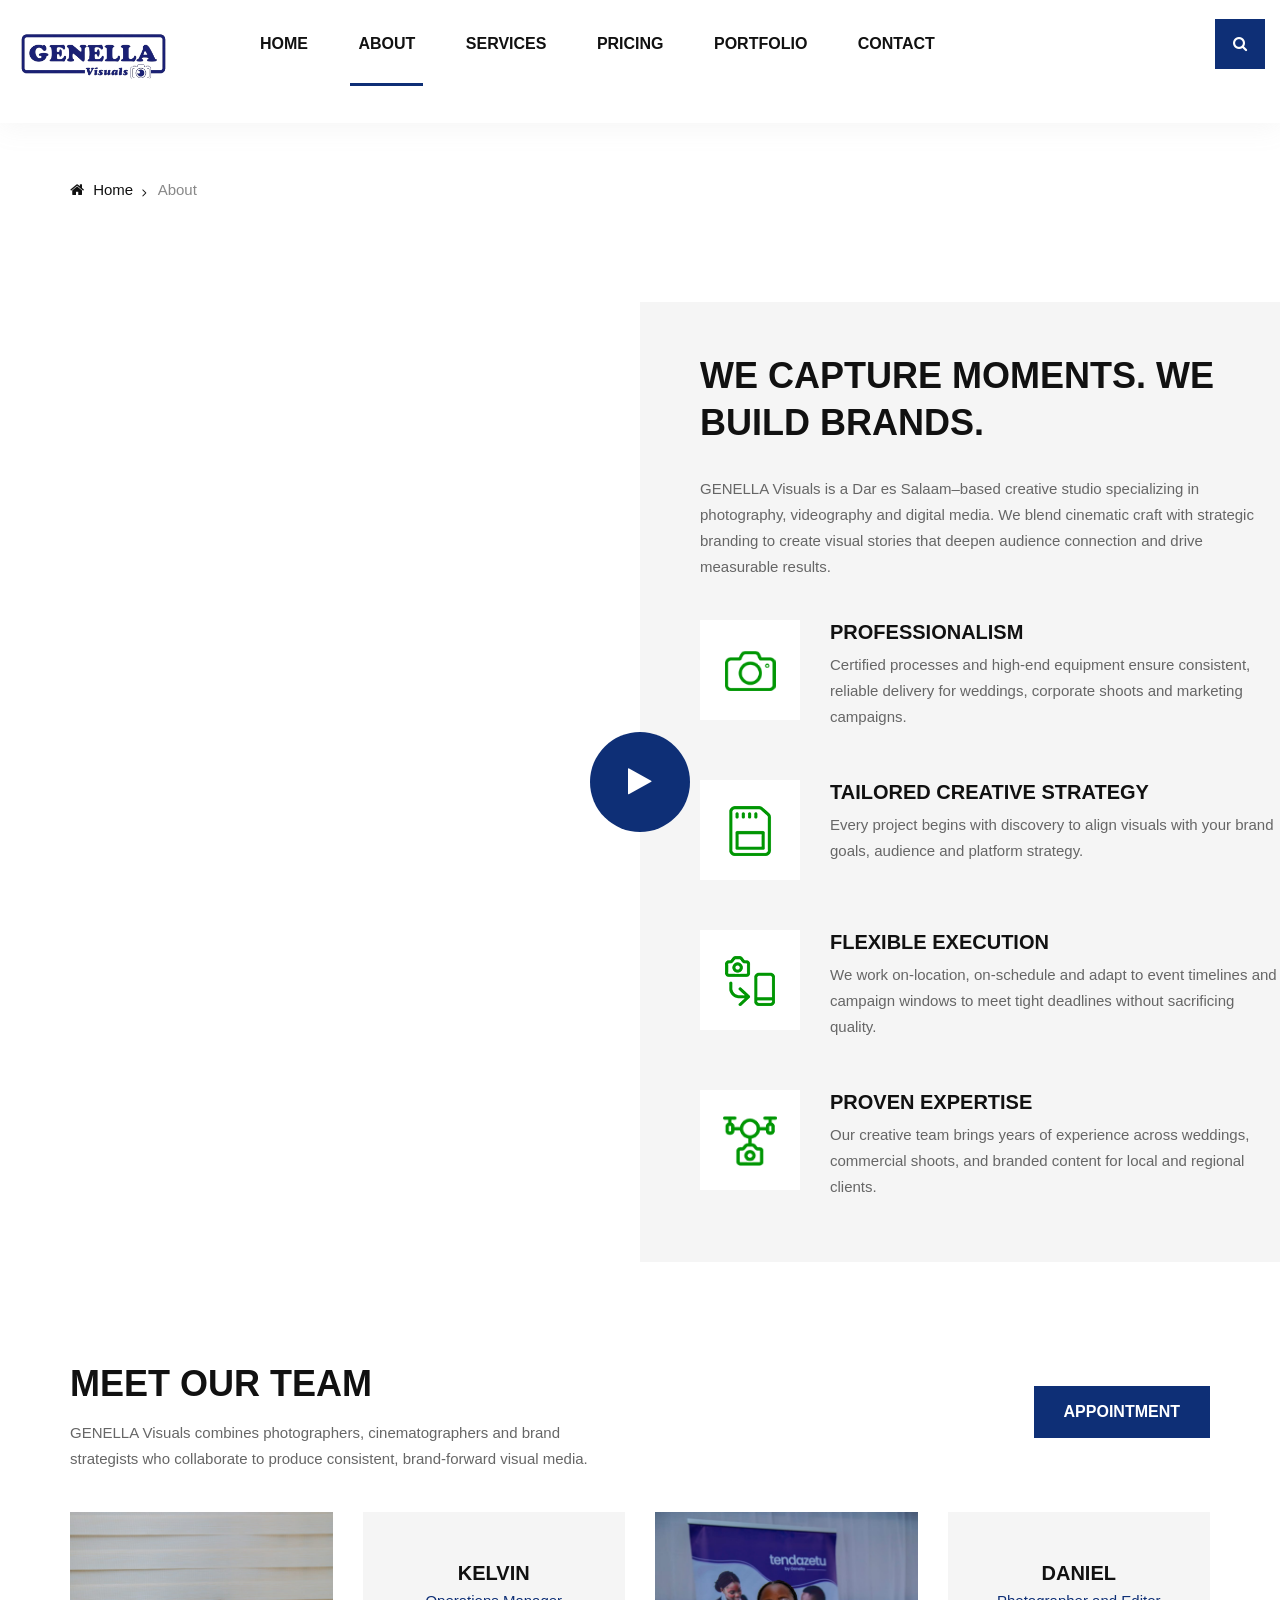
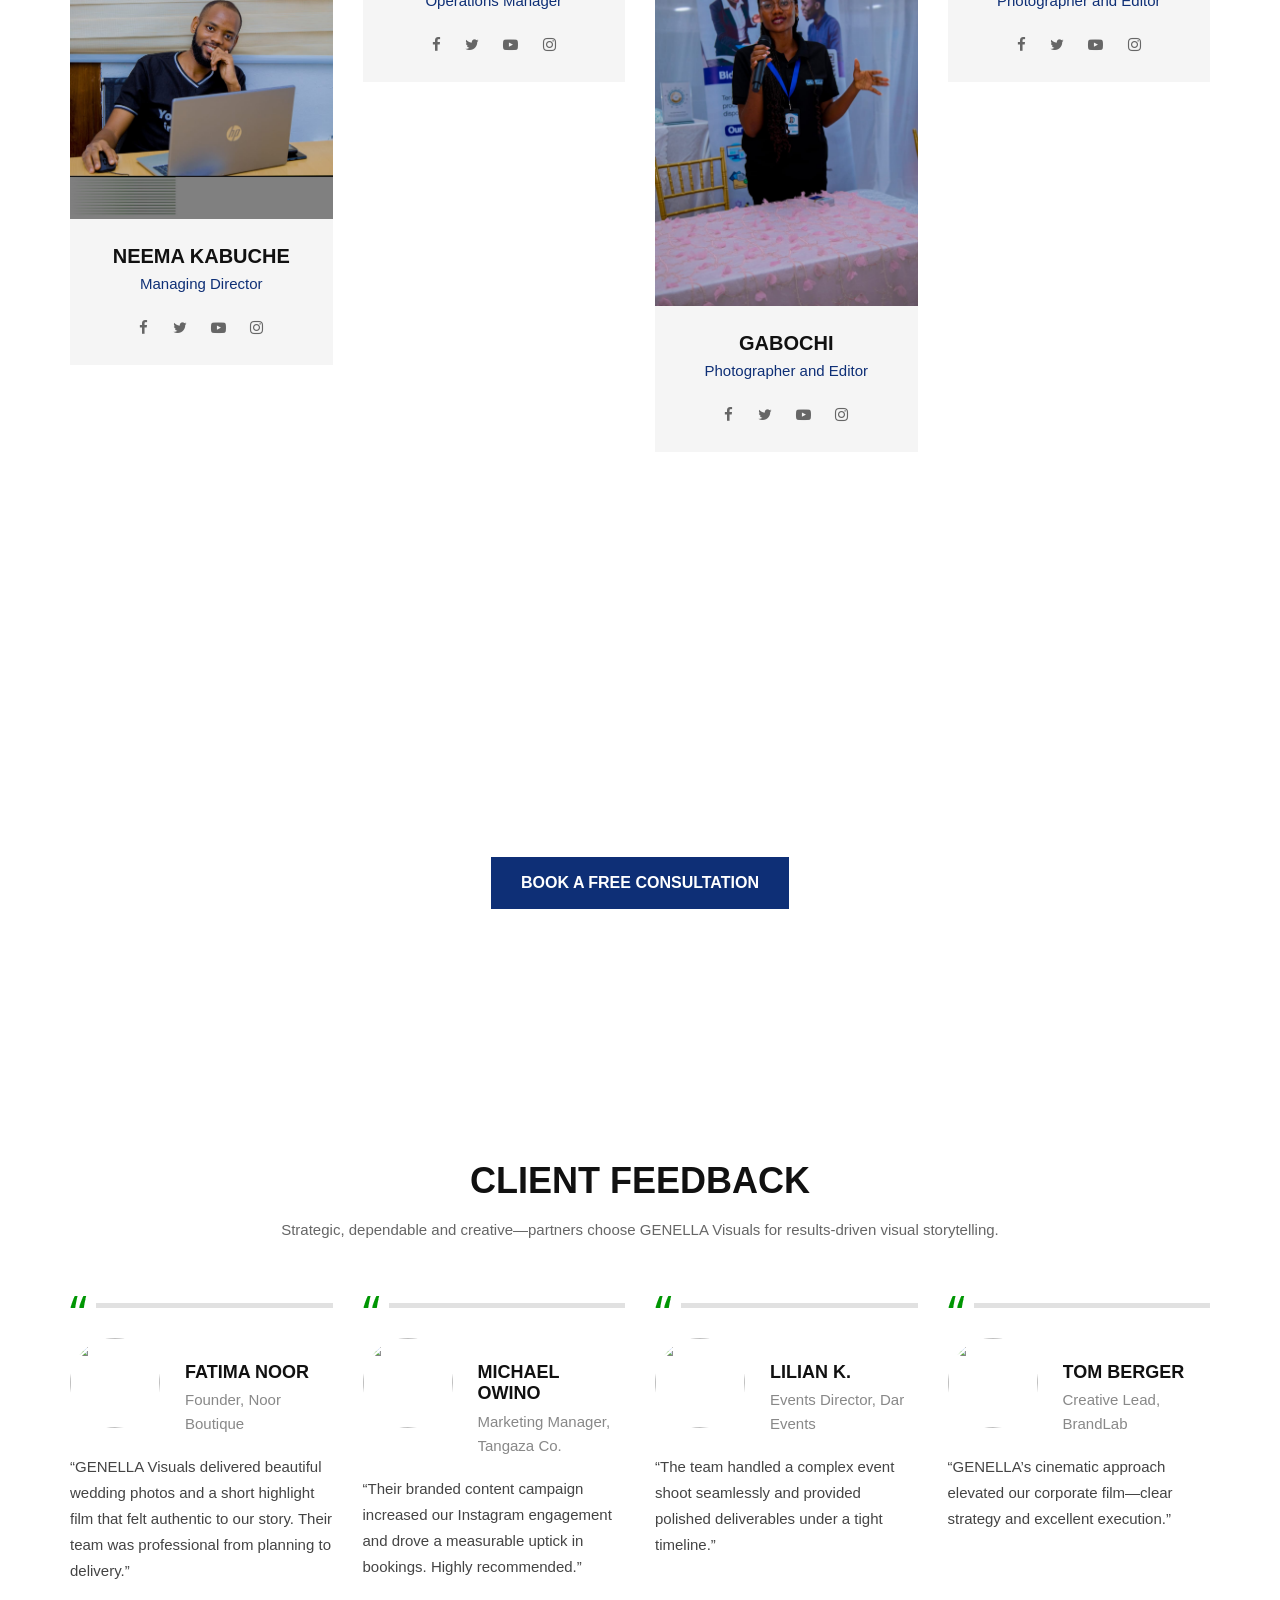
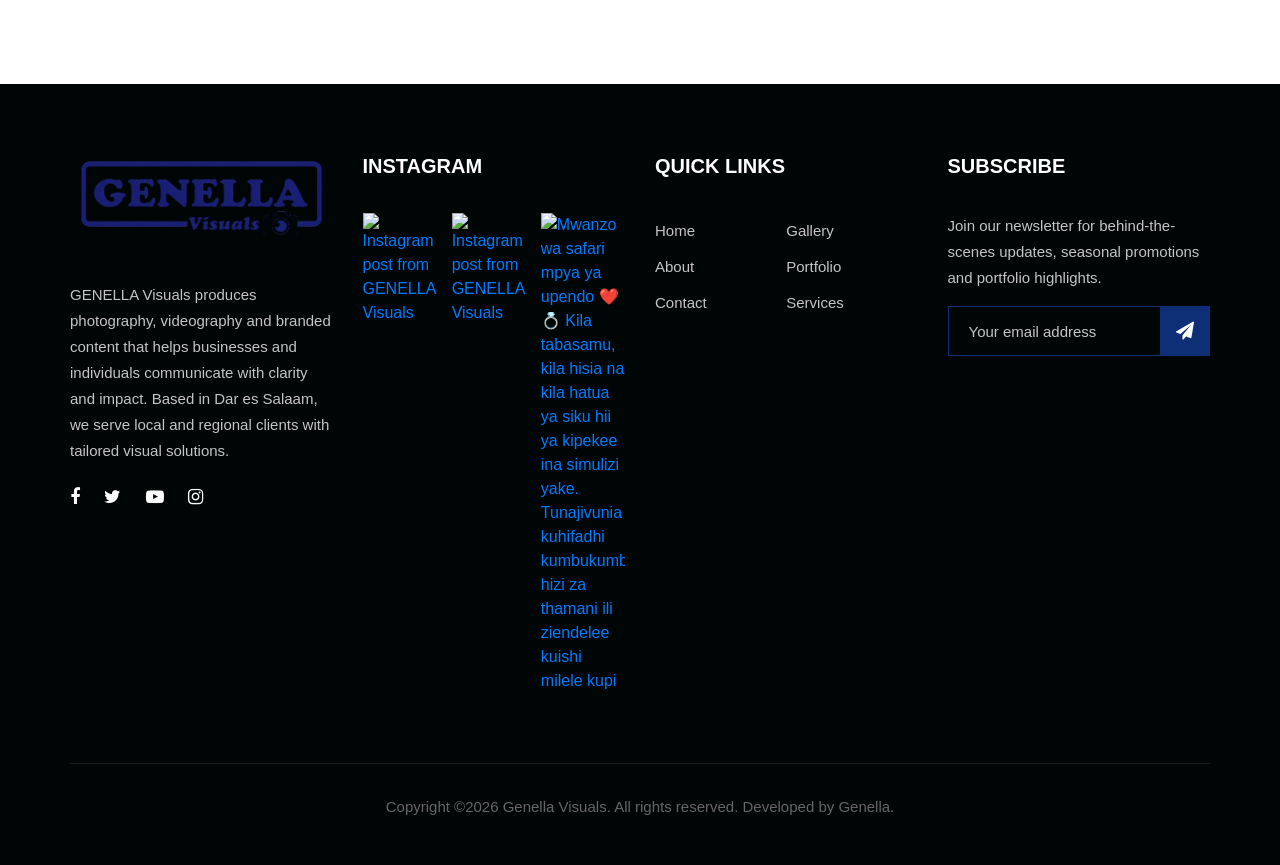
==== about.html @ 077ec77b "Team member update" ====
<!DOCTYPE html>
<html lang="en">

<head>
    <meta charset="UTF-8">
    <meta name="description" content="GENELLA Visuals — photography, videography, branding and digital media based in Dar es Salaam. We create premium visual content and strategic digital campaigns.">
    <meta name="keywords" content="Genella Visuals, photography, videography, branding, Dar es Salaam, Tanzania">
    <meta name="viewport" content="width=device-width, initial-scale=1.0">
    <meta http-equiv="X-UA-Compatible" content="ie=edge">
    <title>About — GENELLA Visuals | Photography & Brand Storytelling</title>
    <meta name="author" content="Genella Visuals">
    <meta name="copyright" content="Genella Visuals">
    <link rel="icon" href="img/f-logo.png" type="image/png">
    <link rel="apple-touch-icon" href="img/f-logo.png">
    <link rel="manifest" href="site.webmanifest">
    <meta property="og:site_name" content="Genella Visuals">
    <meta property="og:type" content="website">
    <meta property="og:locale" content="en_US">
    <meta property="og:url" content="https://www.genella.co.tz/about.html">
    <meta property="og:title" content="About — GENELLA Visuals | Photography &amp; Brand Storytelling">
    <meta property="og:description" content="GENELLA Visuals — photography, videography, branding and digital media based in Dar es Salaam. We create premium visual content and strategic digital campaigns.">
    <meta property="og:image" content="https://www.genella.co.tz/img/logo.png">
    <meta name="twitter:card" content="summary_large_image">
    <meta name="twitter:site" content="@genellavisuals">

    <!-- Google Font -->
    <link href="https://fonts.googleapis.com/css?family=Quantico:400,700&display=swap" rel="stylesheet">
    <link href="https://fonts.googleapis.com/css?family=Open+Sans:400,600,700&display=swap" rel="stylesheet">

    <!-- Css Styles -->
    <link rel="stylesheet" href="css/bootstrap.min.css" type="text/css">
    <link rel="stylesheet" href="css/font-awesome.min.css" type="text/css">
    <link rel="stylesheet" href="css/elegant-icons.css" type="text/css">
    <link rel="stylesheet" href="css/owl.carousel.min.css" type="text/css">
    <link rel="stylesheet" href="css/magnific-popup.css" type="text/css">
    <link rel="stylesheet" href="css/slicknav.min.css" type="text/css">
    <link rel="stylesheet" href="css/style.css" type="text/css">
</head>

<body>
    <!-- Page Preloder -->
    <div id="preloder">
        <div class="loader">
            <img src="img/logo.png" alt="Genella Visuals">
        </div>
    </div>

    <!-- Header Section Begin -->
    <header class="header-section header-normal">
        <div class="container-fluid">
            <div class="row">
                <div class="col-lg-12">
                    <div class="logo">
                        <a href="./index.html">
                            <img src="img/logo.png" alt="">
                        </a>
                    </div>
                    <nav class="nav-menu mobile-menu">
                        <ul>
                            <li><a href="./index.html">Home</a></li>
                            <li class="active"><a href="./about.html">About</a></li>
                            <li><a href="./services.html">Services</a></li>
                            <li><a href="./pricing.html">Pricing</a></li>
                            <li><a href="./portfolio.html">Portfolio</a></li>
                            <li><a href="./contact.html">Contact</a></li>
                        </ul>
                    </nav>
                    <div class="top-search search-switch">
                        <i class="fa fa-search"></i>
                    </div>
                    <div id="mobile-menu-wrap"></div>
                </div>
            </div>
        </div>
    </header>
    <!-- Header End -->

    <!-- Breadcrumb Begin -->
    <div class="breadcrumb-option spad">
        <div class="container">
            <div class="row">
                <div class="col-lg-12">
                    <div class="bo-links">
                        <a href="./index.html"><i class="fa fa-home"></i> Home</a>
                        <span>About</span>
                    </div>
                </div>
            </div>
        </div>
    </div>
    <!-- Breadcrumb End -->

    <!-- About Section Begin -->
    <section class="about-section">
        <div class="container-fluid">
            <div class="row">
                <div class="col-lg-6 p-0">
                    <div class="about-pic set-bg" data-setbg="img/about/about-pic.jpg">
                        <a href="https://www.youtube.com/watch?v=hxADTEJalRw&list=WL&index=49&t=0s" class="play-btn video-popup"><i class="fa fa-play"></i></a>
                    </div>
                </div>
                <div class="col-lg-6 p-0">
                    <div class="about-text">
                        <div class="section-title">
                            <h2>We Capture Moments. We Build Brands.</h2>
                            <p>GENELLA Visuals is a Dar es Salaam–based creative studio specializing in photography,
                                videography and digital media. We blend cinematic craft with strategic branding to
                                create visual stories that deepen audience connection and drive measurable results.</p>
                        </div>
                        <div class="at-list">
                            <div class="al-item">
                                <div class="al-pic">
                                    <img src="img/about/list-1.png" alt="">
                                </div>
                                <div class="al-text">
                                    <h5>Professionalism</h5>
                                    <p>Certified processes and high-end equipment ensure consistent, reliable delivery
                                        for weddings, corporate shoots and marketing campaigns.</p>
                                </div>
                            </div>
                            <div class="al-item">
                                <div class="al-pic">
                                    <img src="img/about/list-2.png" alt="">
                                </div>
                                <div class="al-text">
                                    <h5>Tailored Creative Strategy</h5>
                                    <p>Every project begins with discovery to align visuals with your brand goals,
                                        audience and platform strategy.</p>
                                </div>
                            </div>
                            <div class="al-item">
                                <div class="al-pic">
                                    <img src="img/about/list-3.png" alt="">
                                </div>
                                <div class="al-text">
                                    <h5>Flexible Execution</h5>
                                    <p>We work on-location, on-schedule and adapt to event timelines and campaign windows
                                        to meet tight deadlines without sacrificing quality.</p>
                                </div>
                            </div>
                            <div class="al-item">
                                <div class="al-pic">
                                    <img src="img/about/list-4.png" alt="">
                                </div>
                                <div class="al-text">
                                    <h5>Proven Expertise</h5>
                                    <p>Our creative team brings years of experience across weddings, commercial shoots,
                                        and branded content for local and regional clients.</p>
                                </div>
                            </div>
                        </div>
                    </div>
                </div>
            </div>
        </div>
    </section>
    <!-- About Section End -->

    <!-- Team Section Begin -->
    <section class="team-section spad">
        <div class="container">
            <div class="row">
                <div class="col-lg-6 col-md-6">
                    <div class="section-title">
                        <h2>Meet Our Team</h2>
                        <p>GENELLA Visuals combines photographers, cinematographers and brand strategists who
                            collaborate to produce consistent, brand-forward visual media.</p>
                    </div>
                </div>
                <div class="col-lg-6 col-md-6">
                    <div class="right-btn">
                        <a href="https://wa.me/255652240291" target="_blank" rel="noopener noreferrer" class="primary-btn">Appointment</a>
                    </div>
                </div>
            </div>
            <div class="row">
                <div class="col-lg-3 col-md-6 col-sm-6">
                    <div class="team-item">
                        <img src="img/team/team-1.jpg" alt="">
                        <div class="ti-text">
                            <h5>Neema Kabuche</h5>
                            <span>Managing Director</span>
                            <div class="ti-social">
                                <a href="#"><i class="fa fa-facebook"></i></a>
                                <a href="#"><i class="fa fa-twitter"></i></a>
                                <a href="#"><i class="fa fa-youtube-play"></i></a>
                                <a href="#"><i class="fa fa-instagram"></i></a>
                            </div>
                        </div>
                    </div>
                </div>
                <div class="col-lg-3 col-md-6 col-sm-6">
                    <div class="team-item">
                        <img src="img/team/team-2.jpg" alt="">
                        <div class="ti-text">
                            <h5>Kelvin</h5>
                            <span>Operations Manager</span>
                            <div class="ti-social">
                                <a href="#"><i class="fa fa-facebook"></i></a>
                                <a href="#"><i class="fa fa-twitter"></i></a>
                                <a href="#"><i class="fa fa-youtube-play"></i></a>
                                <a href="#"><i class="fa fa-instagram"></i></a>
                            </div>
                        </div>
                    </div>
                </div>
                <div class="col-lg-3 col-md-6 col-sm-6">
                    <div class="team-item">
                        <img src="img/team/team-3.jpg" alt="">
                        <div class="ti-text">
                            <h5>Gabochi</h5>
                            <span>Photographer and Editor</span>
                            <div class="ti-social">
                                <a href="#"><i class="fa fa-facebook"></i></a>
                                <a href="#"><i class="fa fa-twitter"></i></a>
                                <a href="#"><i class="fa fa-youtube-play"></i></a>
                                <a href="#"><i class="fa fa-instagram"></i></a>
                            </div>
                        </div>
                    </div>
                </div>
                <div class="col-lg-3 col-md-6 col-sm-6">
                    <div class="team-item">
                        <img src="img/team/team-4.jpg" alt="">
                        <div class="ti-text">
                            <h5>Daniel</h5>
                            <span>Photographer and Editor</span>
                            <div class="ti-social">
                                <a href="#"><i class="fa fa-facebook"></i></a>
                                <a href="#"><i class="fa fa-twitter"></i></a>
                                <a href="#"><i class="fa fa-youtube-play"></i></a>
                                <a href="#"><i class="fa fa-instagram"></i></a>
                            </div>
                        </div>
                    </div>
                </div>
            </div>
        </div>
    </section>
    <!-- Team Section End -->

    <!-- Cta Section Begin -->
    <section class="cta-section spad set-bg" data-setbg="img/cta-bg.jpg">
        <div class="container">
            <div class="row">
                <div class="col-lg-12">
                    <div class="cta-text">
                        <h2>Ready to Elevate Your Visuals?</h2>
                        <p>Partner with GENELLA Visuals to transform moments into strategic assets—photography,
                            cinematic films and digital campaigns built to grow recognition and engagement.</p>
                        <a href="https://wa.me/255652240291" target="_blank" rel="noopener noreferrer" class="primary-btn">Book a Free Consultation</a>
                    </div>
                </div>
            </div>
        </div>
    </section>
    <!-- Cta Section End -->

    <!-- Testimoial Section Begin -->
    <section class="testimonial-section spad">
        <div class="container">
            <div class="row">
                <div class="col-lg-12">
                    <div class="section-title">
                        <h2>Client Feedback</h2>
                        <p>Strategic, dependable and creative—partners choose GENELLA Visuals for results-driven
                            visual storytelling.</p>
                    </div>
                </div>
            </div>
            <div class="row">
                <div class="col-lg-3 col-md-6 col-sm-6">
                    <div class="testimonial-item">
                        <div class="ti-author">
                            <div class="ta-pic">
                                <img src="img/testimonial/ta-1.jpg" alt="">
                            </div>
                            <div class="ta-text">
                                <h5>Fatima Noor</h5>
                                <span>Founder, Noor Boutique</span>
                            </div>
                        </div>
                        <p>“GENELLA Visuals delivered beautiful wedding photos and a short highlight film that
                            felt authentic to our story. Their team was professional from planning to delivery.”</p>
                    </div>
                </div>
                <div class="col-lg-3 col-md-6 col-sm-6">
                    <div class="testimonial-item">
                        <div class="ti-author">
                            <div class="ta-pic">
                                <img src="img/testimonial/ta-2.jpg" alt="">
                            </div>
                            <div class="ta-text">
                                <h5>Michael Owino</h5>
                                <span>Marketing Manager, Tangaza Co.</span>
                            </div>
                        </div>
                        <p>“Their branded content campaign increased our Instagram engagement and drove a
                            measurable uptick in bookings. Highly recommended.”</p>
                    </div>
                </div>
                <div class="col-lg-3 col-md-6 col-sm-6">
                    <div class="testimonial-item">
                        <div class="ti-author">
                            <div class="ta-pic">
                                <img src="img/testimonial/ta-3.jpg" alt="">
                            </div>
                            <div class="ta-text">
                                <h5>Lilian K.</h5>
                                <span>Events Director, Dar Events</span>
                            </div>
                        </div>
                        <p>“The team handled a complex event shoot seamlessly and provided polished deliverables
                            under a tight timeline.”</p>
                    </div>
                </div>
                <div class="col-lg-3 col-md-6 col-sm-6">
                    <div class="testimonial-item">
                        <div class="ti-author">
                            <div class="ta-pic">
                                <img src="img/testimonial/ta-4.jpg" alt="">
                            </div>
                            <div class="ta-text">
                                <h5>Tom Berger</h5>
                                <span>Creative Lead, BrandLab</span>
                            </div>
                        </div>
                        <p>“GENELLA’s cinematic approach elevated our corporate film—clear strategy and excellent
                            execution.”</p>
                    </div>
                </div>
            </div>
        </div>
    </section>
    <!-- Testimonial Section End -->

    <!-- Footer Section Begin -->
    <footer class="footer-section">
        <div class="container">
            <div class="row">
                <div class="col-lg-3 col-md-6 col-sm-6">
                    <div class="fs-about">
                        <div class="fa-logo">
                            <a href="#">
                                <img src="img/f-logo.png" alt="">
                            </a>
                        </div>
                        <p>GENELLA Visuals produces photography, videography and branded content that helps
                            businesses and individuals communicate with clarity and impact. Based in Dar es Salaam,
                            we serve local and regional clients with tailored visual solutions.</p>
                        <div class="fa-social">
                            <a href="#"><i class="fa fa-facebook"></i></a>
                            <a href="#"><i class="fa fa-twitter"></i></a>
                            <a href="#"><i class="fa fa-youtube-play"></i></a>
                            <a href="https://www.instagram.com/genellavisuals/" target="_blank" rel="noopener noreferrer" aria-label="Instagram"><i class="fa fa-instagram"></i></a>
                        </div>
                    </div>
                </div>
                <div class="col-lg-3 col-md-6 col-sm-6">
                    <div class="fs-widget">
                        <h5>Instagram</h5>
                        <div class="fw-instagram" data-instagram-feed aria-live="polite">
                            <img src="img/instagram/insta-1.jpg" alt="">
                            <img src="img/instagram/insta-2.jpg" alt="">
                            <img src="img/instagram/insta-3.jpg" alt="">
                        </div>
                    </div>
                </div>
                <div class="col-lg-3 col-md-6 col-sm-6">
                    <div class="fs-widget">
                        <h5>Quick links</h5>
                        <ul>
                            <li><a href="#">Home</a></li>
                            <li><a href="#">About</a></li>
                            <li><a href="#">Contact</a></li>
                        </ul>
                        <ul>
                            <li><a href="#">Gallery</a></li>
                            <li><a href="#">Portfolio</a></li>
                            <li><a href="#">Services</a></li>
                        </ul>
                    </div>
                </div>
                <div class="col-lg-3 col-md-6 col-sm-6">
                    <div class="fs-widget">
                        <h5>Subscribe</h5>
                        <p>Join our newsletter for behind-the-scenes updates, seasonal promotions and portfolio
                            highlights.</p>
                        <div class="fw-subscribe">
                            <form action="#">
                                <input type="text" placeholder="Your email address">
                                <button type="submit"><i class="fa fa-send"></i></button>
                            </form>
                        </div>
                    </div>
                </div>
                <div class="col-lg-12">
                    <div class="copyright-text">
                        <p>Copyright &copy;<script>document.write(new Date().getFullYear());</script> Genella Visuals. All rights reserved. Developed by Genella.</p>
                    </div>
                </div>
            </div>
        </div>
    </footer>
    <!-- Footer Section End -->

    <!-- Search model Begin -->
    <div class="search-model">
        <div class="h-100 d-flex align-items-center justify-content-center">
            <div class="search-close-switch">+</div>
            <form class="search-model-form">
                <input type="text" id="search-input" placeholder="Search projects...">
            </form>
        </div>
    </div>
    <!-- Search model end -->

    <!-- Js Plugins -->
    <script src="js/jquery-3.3.1.min.js"></script>
    <script src="js/bootstrap.min.js"></script>
    <script src="js/jquery.magnific-popup.min.js"></script>
    <script src="js/isotope.pkgd.min.js"></script>
    <script src="js/masonry.pkgd.min.js"></script>
    <script src="js/jquery.slicknav.js"></script>
    <script src="js/owl.carousel.min.js"></script>
    <script src="js/instagram-config.js"></script>
    <script src="js/instagram-feed.js"></script>
    <script src="js/main.js"></script>
</body>

</html>
---- css/elegant-icons.css ----
@font-face {
	font-family: 'ElegantIcons';
	src:url('../fonts/ElegantIcons.eot');
	src:url('../fonts/ElegantIcons.eot?#iefix') format('embedded-opentype'),
		url('../fonts/ElegantIcons.woff') format('woff'),
		url('../fonts/ElegantIcons.ttf') format('truetype'),
		url('../fonts/ElegantIcons.svg#ElegantIcons') format('svg');
	font-weight: normal;
	font-style: normal;
}

/* Use the following CSS code if you want to use data attributes for inserting your icons */
[data-icon]:before {
	font-family: 'ElegantIcons';
	content: attr(data-icon);
	speak: none;
	font-weight: normal;
	font-variant: normal;
	text-transform: none;
	line-height: 1;
	-webkit-font-smoothing: antialiased;
	-moz-osx-font-smoothing: grayscale;
}

/* Use the following CSS code if you want to have a class per icon */
/*
Instead of a list of all class selectors,
you can use the generic selector below, but it's slower:
[class*="your-class-prefix"] {
*/
.arrow_up, .arrow_down, .arrow_left, .arrow_right, .arrow_left-up, .arrow_right-up, .arrow_right-down, .arrow_left-down, .arrow-up-down, .arrow_up-down_alt, .arrow_left-right_alt, .arrow_left-right, .arrow_expand_alt2, .arrow_expand_alt, .arrow_condense, .arrow_expand, .arrow_move, .arrow_carrot-up, .arrow_carrot-down, .arrow_carrot-left, .arrow_carrot-right, .arrow_carrot-2up, .arrow_carrot-2down, .arrow_carrot-2left, .arrow_carrot-2right, .arrow_carrot-up_alt2, .arrow_carrot-down_alt2, .arrow_carrot-left_alt2, .arrow_carrot-right_alt2, .arrow_carrot-2up_alt2, .arrow_carrot-2down_alt2, .arrow_carrot-2left_alt2, .arrow_carrot-2right_alt2, .arrow_triangle-up, .arrow_triangle-down, .arrow_triangle-left, .arrow_triangle-right, .arrow_triangle-up_alt2, .arrow_triangle-down_alt2, .arrow_triangle-left_alt2, .arrow_triangle-right_alt2, .arrow_back, .icon_minus-06, .icon_plus, .icon_close, .icon_check, .icon_minus_alt2, .icon_plus_alt2, .icon_close_alt2, .icon_check_alt2, .icon_zoom-out_alt, .icon_zoom-in_alt, .icon_search, .icon_box-empty, .icon_box-selected, .icon_minus-box, .icon_plus-box, .icon_box-checked, .icon_circle-empty, .icon_circle-slelected, .icon_stop_alt2, .icon_stop, .icon_pause_alt2, .icon_pause, .icon_menu, .icon_menu-square_alt2, .icon_menu-circle_alt2, .icon_ul, .icon_ol, .icon_adjust-horiz, .icon_adjust-vert, .icon_document_alt, .icon_documents_alt, .icon_pencil, .icon_pencil-edit_alt, .icon_pencil-edit, .icon_folder-alt, .icon_folder-open_alt, .icon_folder-add_alt, .icon_info_alt, .icon_error-oct_alt, .icon_error-circle_alt, .icon_error-triangle_alt, .icon_question_alt2, .icon_question, .icon_comment_alt, .icon_chat_alt, .icon_vol-mute_alt, .icon_volume-low_alt, .icon_volume-high_alt, .icon_quotations, .icon_quotations_alt2, .icon_clock_alt, .icon_lock_alt, .icon_lock-open_alt, .icon_key_alt, .icon_cloud_alt, .icon_cloud-upload_alt, .icon_cloud-download_alt, .icon_image, .icon_images, .icon_lightbulb_alt, .icon_gift_alt, .icon_house_alt, .icon_genius, .icon_mobile, .icon_tablet, .icon_laptop, .icon_desktop, .icon_camera_alt, .icon_mail_alt, .icon_cone_alt, .icon_ribbon_alt, .icon_bag_alt, .icon_creditcard, .icon_cart_alt, .icon_paperclip, .icon_tag_alt, .icon_tags_alt, .icon_trash_alt, .icon_cursor_alt, .icon_mic_alt, .icon_compass_alt, .icon_pin_alt, .icon_pushpin_alt, .icon_map_alt, .icon_drawer_alt, .icon_toolbox_alt, .icon_book_alt, .icon_calendar, .icon_film, .icon_table, .icon_contacts_alt, .icon_headphones, .icon_lifesaver, .icon_piechart, .icon_refresh, .icon_link_alt, .icon_link, .icon_loading, .icon_blocked, .icon_archive_alt, .icon_heart_alt, .icon_star_alt, .icon_star-half_alt, .icon_star, .icon_star-half, .icon_tools, .icon_tool, .icon_cog, .icon_cogs, .arrow_up_alt, .arrow_down_alt, .arrow_left_alt, .arrow_right_alt, .arrow_left-up_alt, .arrow_right-up_alt, .arrow_right-down_alt, .arrow_left-down_alt, .arrow_condense_alt, .arrow_expand_alt3, .arrow_carrot_up_alt, .arrow_carrot-down_alt, .arrow_carrot-left_alt, .arrow_carrot-right_alt, .arrow_carrot-2up_alt, .arrow_carrot-2dwnn_alt, .arrow_carrot-2left_alt, .arrow_carrot-2right_alt, .arrow_triangle-up_alt, .arrow_triangle-down_alt, .arrow_triangle-left_alt, .arrow_triangle-right_alt, .icon_minus_alt, .icon_plus_alt, .icon_close_alt, .icon_check_alt, .icon_zoom-out, .icon_zoom-in, .icon_stop_alt, .icon_menu-square_alt, .icon_menu-circle_alt, .icon_document, .icon_documents, .icon_pencil_alt, .icon_folder, .icon_folder-open, .icon_folder-add, .icon_folder_upload, .icon_folder_download, .icon_info, .icon_error-circle, .icon_error-oct, .icon_error-triangle, .icon_question_alt, .icon_comment, .icon_chat, .icon_vol-mute, .icon_volume-low, .icon_volume-high, .icon_quotations_alt, .icon_clock, .icon_lock, .icon_lock-open, .icon_key, .icon_cloud, .icon_cloud-upload, .icon_cloud-download, .icon_lightbulb, .icon_gift, .icon_house, .icon_camera, .icon_mail, .icon_cone, .icon_ribbon, .icon_bag, .icon_cart, .icon_tag, .icon_tags, .icon_trash, .icon_cursor, .icon_mic, .icon_compass, .icon_pin, .icon_pushpin, .icon_map, .icon_drawer, .icon_toolbox, .icon_book, .icon_contacts, .icon_archive, .icon_heart, .icon_profile, .icon_group, .icon_grid-2x2, .icon_grid-3x3, .icon_music, .icon_pause_alt, .icon_phone, .icon_upload, .icon_download, .social_facebook, .social_twitter, .social_pinterest, .social_googleplus, .social_tumblr, .social_tumbleupon, .social_wordpress, .social_instagram, .social_dribbble, .social_vimeo, .social_linkedin, .social_rss, .social_deviantart, .social_share, .social_myspace, .social_skype, .social_youtube, .social_picassa, .social_googledrive, .social_flickr, .social_blogger, .social_spotify, .social_delicious, .social_facebook_circle, .social_twitter_circle, .social_pinterest_circle, .social_googleplus_circle, .social_tumblr_circle, .social_stumbleupon_circle, .social_wordpress_circle, .social_instagram_circle, .social_dribbble_circle, .social_vimeo_circle, .social_linkedin_circle, .social_rss_circle, .social_deviantart_circle, .social_share_circle, .social_myspace_circle, .social_skype_circle, .social_youtube_circle, .social_picassa_circle, .social_googledrive_alt2, .social_flickr_circle, .social_blogger_circle, .social_spotify_circle, .social_delicious_circle, .social_facebook_square, .social_twitter_square, .social_pinterest_square, .social_googleplus_square, .social_tumblr_square, .social_stumbleupon_square, .social_wordpress_square, .social_instagram_square, .social_dribbble_square, .social_vimeo_square, .social_linkedin_square, .social_rss_square, .social_deviantart_square, .social_share_square, .social_myspace_square, .social_skype_square, .social_youtube_square, .social_picassa_square, .social_googledrive_square, .social_flickr_square, .social_blogger_square, .social_spotify_square, .social_delicious_square, .icon_printer, .icon_calulator, .icon_building, .icon_floppy, .icon_drive, .icon_search-2, .icon_id, .icon_id-2, .icon_puzzle, .icon_like, .icon_dislike, .icon_mug, .icon_currency, .icon_wallet, .icon_pens, .icon_easel, .icon_flowchart, .icon_datareport, .icon_briefcase, .icon_shield, .icon_percent, .icon_globe, .icon_globe-2, .icon_target, .icon_hourglass, .icon_balance, .icon_rook, .icon_printer-alt, .icon_calculator_alt, .icon_building_alt, .icon_floppy_alt, .icon_drive_alt, .icon_search_alt, .icon_id_alt, .icon_id-2_alt, .icon_puzzle_alt, .icon_like_alt, .icon_dislike_alt, .icon_mug_alt, .icon_currency_alt, .icon_wallet_alt, .icon_pens_alt, .icon_easel_alt, .icon_flowchart_alt, .icon_datareport_alt, .icon_briefcase_alt, .icon_shield_alt, .icon_percent_alt, .icon_globe_alt, .icon_clipboard {
	font-family: 'ElegantIcons';
	speak: none;
	font-style: normal;
	font-weight: normal;
	font-variant: normal;
	text-transform: none;
	line-height: 1;
	-webkit-font-smoothing: antialiased;
}
.arrow_up:before {
	content: "\21";
}
.arrow_down:before {
	content: "\22";
}
.arrow_left:before {
	content: "\23";
}
.arrow_right:before {
	content: "\24";
}
.arrow_left-up:before {
	content: "\25";
}
.arrow_right-up:before {
	content: "\26";
}
.arrow_right-down:before {
	content: "\27";
}
.arrow_left-down:before {
	content: "\28";
}
.arrow-up-down:before {
	content: "\29";
}
.arrow_up-down_alt:before {
	content: "\2a";
}
.arrow_left-right_alt:before {
	content: "\2b";
}
.arrow_left-right:before {
	content: "\2c";
}
.arrow_expand_alt2:before {
	content: "\2d";
}
.arrow_expand_alt:before {
	content: "\2e";
}
.arrow_condense:before {
	content: "\2f";
}
.arrow_expand:before {
	content: "\30";
}
.arrow_move:before {
	content: "\31";
}
.arrow_carrot-up:before {
	content: "\32";
}
.arrow_carrot-down:before {
	content: "\33";
}
.arrow_carrot-left:before {
	content: "\34";
}
.arrow_carrot-right:before {
	content: "\35";
}
.arrow_carrot-2up:before {
	content: "\36";
}
.arrow_carrot-2down:before {
	content: "\37";
}
.arrow_carrot-2left:before {
	content: "\38";
}
.arrow_carrot-2right:before {
	content: "\39";
}
.arrow_carrot-up_alt2:before {
	content: "\3a";
}
.arrow_carrot-down_alt2:before {
	content: "\3b";
}
.arrow_carrot-left_alt2:before {
	content: "\3c";
}
.arrow_carrot-right_alt2:before {
	content: "\3d";
}
.arrow_carrot-2up_alt2:before {
	content: "\3e";
}
.arrow_carrot-2down_alt2:before {
	content: "\3f";
}
.arrow_carrot-2left_alt2:before {
	content: "\40";
}
.arrow_carrot-2right_alt2:before {
	content: "\41";
}
.arrow_triangle-up:before {
	content: "\42";
}
.arrow_triangle-down:before {
	content: "\43";
}
.arrow_triangle-left:before {
	content: "\44";
}
.arrow_triangle-right:before {
	content: "\45";
}
.arrow_triangle-up_alt2:before {
	content: "\46";
}
.arrow_triangle-down_alt2:before {
	content: "\47";
}
.arrow_triangle-left_alt2:before {
	content: "\48";
}
.arrow_triangle-right_alt2:before {
	content: "\49";
}
.arrow_back:before {
	content: "\4a";
}
.icon_minus-06:before {
	content: "\4b";
}
.icon_plus:before {
	content: "\4c";
}
.icon_close:before {
	content: "\4d";
}
.icon_check:before {
	content: "\4e";
}
.icon_minus_alt2:before {
	content: "\4f";
}
.icon_plus_alt2:before {
	content: "\50";
}
.icon_close_alt2:before {
	content: "\51";
}
.icon_check_alt2:before {
	content: "\52";
}
.icon_zoom-out_alt:before {
	content: "\53";
}
.icon_zoom-in_alt:before {
	content: "\54";
}
.icon_search:before {
	content: "\55";
}
.icon_box-empty:before {
	content: "\56";
}
.icon_box-selected:before {
	content: "\57";
}
.icon_minus-box:before {
	content: "\58";
}
.icon_plus-box:before {
	content: "\59";
}
.icon_box-checked:before {
	content: "\5a";
}
.icon_circle-empty:before {
	content: "\5b";
}
.icon_circle-slelected:before {
	content: "\5c";
}
.icon_stop_alt2:before {
	content: "\5d";
}
.icon_stop:before {
	content: "\5e";
}
.icon_pause_alt2:before {
	content: "\5f";
}
.icon_pause:before {
	content: "\60";
}
.icon_menu:before {
	content: "\61";
}
.icon_menu-square_alt2:before {
	content: "\62";
}
.icon_menu-circle_alt2:before {
	content: "\63";
}
.icon_ul:before {
	content: "\64";
}
.icon_ol:before {
	content: "\65";
}
.icon_adjust-horiz:before {
	content: "\66";
}
.icon_adjust-vert:before {
	content: "\67";
}
.icon_document_alt:before {
	content: "\68";
}
.icon_documents_alt:before {
	content: "\69";
}
.icon_pencil:before {
	content: "\6a";
}
.icon_pencil-edit_alt:before {
	content: "\6b";
}
.icon_pencil-edit:before {
	content: "\6c";
}
.icon_folder-alt:before {
	content: "\6d";
}
.icon_folder-open_alt:before {
	content: "\6e";
}
.icon_folder-add_alt:before {
	content: "\6f";
}
.icon_info_alt:before {
	content: "\70";
}
.icon_error-oct_alt:before {
	content: "\71";
}
.icon_error-circle_alt:before {
	content: "\72";
}
.icon_error-triangle_alt:before {
	content: "\73";
}
.icon_question_alt2:before {
	content: "\74";
}
.icon_question:before {
	content: "\75";
}
.icon_comment_alt:before {
	content: "\76";
}
.icon_chat_alt:before {
	content: "\77";
}
.icon_vol-mute_alt:before {
	content: "\78";
}
.icon_volume-low_alt:before {
	content: "\79";
}
.icon_volume-high_alt:before {
	content: "\7a";
}
.icon_quotations:before {
	content: "\7b";
}
.icon_quotations_alt2:before {
	content: "\7c";
}
.icon_clock_alt:before {
	content: "\7d";
}
.icon_lock_alt:before {
	content: "\7e";
}
.icon_lock-open_alt:before {
	content: "\e000";
}
.icon_key_alt:before {
	content: "\e001";
}
.icon_cloud_alt:before {
	content: "\e002";
}
.icon_cloud-upload_alt:before {
	content: "\e003";
}
.icon_cloud-download_alt:before {
	content: "\e004";
}
.icon_image:before {
	content: "\e005";
}
.icon_images:before {
	content: "\e006";
}
.icon_lightbulb_alt:before {
	content: "\e007";
}
.icon_gift_alt:before {
	content: "\e008";
}
.icon_house_alt:before {
	content: "\e009";
}
.icon_genius:before {
	content: "\e00a";
}
.icon_mobile:before {
	content: "\e00b";
}
.icon_tablet:before {
	content: "\e00c";
}
.icon_laptop:before {
	content: "\e00d";
}
.icon_desktop:before {
	content: "\e00e";
}
.icon_camera_alt:before {
	content: "\e00f";
}
.icon_mail_alt:before {
	content: "\e010";
}
.icon_cone_alt:before {
	content: "\e011";
}
.icon_ribbon_alt:before {
	content: "\e012";
}
.icon_bag_alt:before {
	content: "\e013";
}
.icon_creditcard:before {
	content: "\e014";
}
.icon_cart_alt:before {
	content: "\e015";
}
.icon_paperclip:before {
	content: "\e016";
}
.icon_tag_alt:before {
	content: "\e017";
}
.icon_tags_alt:before {
	content: "\e018";
}
.icon_trash_alt:before {
	content: "\e019";
}
.icon_cursor_alt:before {
	content: "\e01a";
}
.icon_mic_alt:before {
	content: "\e01b";
}
.icon_compass_alt:before {
	content: "\e01c";
}
.icon_pin_alt:before {
	content: "\e01d";
}
.icon_pushpin_alt:before {
	content: "\e01e";
}
.icon_map_alt:before {
	content: "\e01f";
}
.icon_drawer_alt:before {
	content: "\e020";
}
.icon_toolbox_alt:before {
	content: "\e021";
}
.icon_book_alt:before {
	content: "\e022";
}
.icon_calendar:before {
	content: "\e023";
}
.icon_film:before {
	content: "\e024";
}
.icon_table:before {
	content: "\e025";
}
.icon_contacts_alt:before {
	content: "\e026";
}
.icon_headphones:before {
	content: "\e027";
}
.icon_lifesaver:before {
	content: "\e028";
}
.icon_piechart:before {
	content: "\e029";
}
.icon_refresh:before {
	content: "\e02a";
}
.icon_link_alt:before {
	content: "\e02b";
}
.icon_link:before {
	content: "\e02c";
}
.icon_loading:before {
	content: "\e02d";
}
.icon_blocked:before {
	content: "\e02e";
}
.icon_archive_alt:before {
	content: "\e02f";
}
.icon_heart_alt:before {
	content: "\e030";
}
.icon_star_alt:before {
	content: "\e031";
}
.icon_star-half_alt:before {
	content: "\e032";
}
.icon_star:before {
	content: "\e033";
}
.icon_star-half:before {
	content: "\e034";
}
.icon_tools:before {
	content: "\e035";
}
.icon_tool:before {
	content: "\e036";
}
.icon_cog:before {
	content: "\e037";
}
.icon_cogs:before {
	content: "\e038";
}
.arrow_up_alt:before {
	content: "\e039";
}
.arrow_down_alt:before {
	content: "\e03a";
}
.arrow_left_alt:before {
	content: "\e03b";
}
.arrow_right_alt:before {
	content: "\e03c";
}
.arrow_left-up_alt:before {
	content: "\e03d";
}
.arrow_right-up_alt:before {
	content: "\e03e";
}
.arrow_right-down_alt:before {
	content: "\e03f";
}
.arrow_left-down_alt:before {
	content: "\e040";
}
.arrow_condense_alt:before {
	content: "\e041";
}
.arrow_expand_alt3:before {
	content: "\e042";
}
.arrow_carrot_up_alt:before {
	content: "\e043";
}
.arrow_carrot-down_alt:before {
	content: "\e044";
}
.arrow_carrot-left_alt:before {
	content: "\e045";
}
.arrow_carrot-right_alt:before {
	content: "\e046";
}
.arrow_carrot-2up_alt:before {
	content: "\e047";
}
.arrow_carrot-2dwnn_alt:before {
	content: "\e048";
}
.arrow_carrot-2left_alt:before {
	content: "\e049";
}
.arrow_carrot-2right_alt:before {
	content: "\e04a";
}
.arrow_triangle-up_alt:before {
	content: "\e04b";
}
.arrow_triangle-down_alt:before {
	content: "\e04c";
}
.arrow_triangle-left_alt:before {
	content: "\e04d";
}
.arrow_triangle-right_alt:before {
	content: "\e04e";
}
.icon_minus_alt:before {
	content: "\e04f";
}
.icon_plus_alt:before {
	content: "\e050";
}
.icon_close_alt:before {
	content: "\e051";
}
.icon_check_alt:before {
	content: "\e052";
}
.icon_zoom-out:before {
	content: "\e053";
}
.icon_zoom-in:before {
	content: "\e054";
}
.icon_stop_alt:before {
	content: "\e055";
}
.icon_menu-square_alt:before {
	content: "\e056";
}
.icon_menu-circle_alt:before {
	content: "\e057";
}
.icon_document:before {
	content: "\e058";
}
.icon_documents:before {
	content: "\e059";
}
.icon_pencil_alt:before {
	content: "\e05a";
}
.icon_folder:before {
	content: "\e05b";
}
.icon_folder-open:before {
	content: "\e05c";
}
.icon_folder-add:before {
	content: "\e05d";
}
.icon_folder_upload:before {
	content: "\e05e";
}
.icon_folder_download:before {
	content: "\e05f";
}
.icon_info:before {
	content: "\e060";
}
.icon_error-circle:before {
	content: "\e061";
}
.icon_error-oct:before {
	content: "\e062";
}
.icon_error-triangle:before {
	content: "\e063";
}
.icon_question_alt:before {
	content: "\e064";
}
.icon_comment:before {
	content: "\e065";
}
.icon_chat:before {
	content: "\e066";
}
.icon_vol-mute:before {
	content: "\e067";
}
.icon_volume-low:before {
	content: "\e068";
}
.icon_volume-high:before {
	content: "\e069";
}
.icon_quotations_alt:before {
	content: "\e06a";
}
.icon_clock:before {
	content: "\e06b";
}
.icon_lock:before {
	content: "\e06c";
}
.icon_lock-open:before {
	content: "\e06d";
}
.icon_key:before {
	content: "\e06e";
}
.icon_cloud:before {
	content: "\e06f";
}
.icon_cloud-upload:before {
	content: "\e070";
}
.icon_cloud-download:before {
	content: "\e071";
}
.icon_lightbulb:before {
	content: "\e072";
}
.icon_gift:before {
	content: "\e073";
}
.icon_house:before {
	content: "\e074";
}
.icon_camera:before {
	content: "\e075";
}
.icon_mail:before {
	content: "\e076";
}
.icon_cone:before {
	content: "\e077";
}
.icon_ribbon:before {
	content: "\e078";
}
.icon_bag:before {
	content: "\e079";
}
.icon_cart:before {
	content: "\e07a";
}
.icon_tag:before {
	content: "\e07b";
}
.icon_tags:before {
	content: "\e07c";
}
.icon_trash:before {
	content: "\e07d";
}
.icon_cursor:before {
	content: "\e07e";
}
.icon_mic:before {
	content: "\e07f";
}
.icon_compass:before {
	content: "\e080";
}
.icon_pin:before {
	content: "\e081";
}
.icon_pushpin:before {
	content: "\e082";
}
.icon_map:before {
	content: "\e083";
}
.icon_drawer:before {
	content: "\e084";
}
.icon_toolbox:before {
	content: "\e085";
}
.icon_book:before {
	content: "\e086";
}
.icon_contacts:before {
	content: "\e087";
}
.icon_archive:before {
	content: "\e088";
}
.icon_heart:before {
	content: "\e089";
}
.icon_profile:before {
	content: "\e08a";
}
.icon_group:before {
	content: "\e08b";
}
.icon_grid-2x2:before {
	content: "\e08c";
}
.icon_grid-3x3:before {
	content: "\e08d";
}
.icon_music:before {
	content: "\e08e";
}
.icon_pause_alt:before {
	content: "\e08f";
}
.icon_phone:before {
	content: "\e090";
}
.icon_upload:before {
	content: "\e091";
}
.icon_download:before {
	content: "\e092";
}
.social_facebook:before {
	content: "\e093";
}
.social_twitter:before {
	content: "\e094";
}
.social_pinterest:before {
	content: "\e095";
}
.social_googleplus:before {
	content: "\e096";
}
.social_tumblr:before {
	content: "\e097";
}
.social_tumbleupon:before {
	content: "\e098";
}
.social_wordpress:before {
	content: "\e099";
}
.social_instagram:before {
	content: "\e09a";
}
.social_dribbble:before {
	content: "\e09b";
}
.social_vimeo:before {
	content: "\e09c";
}
.social_linkedin:before {
	content: "\e09d";
}
.social_rss:before {
	content: "\e09e";
}
.social_deviantart:before {
	content: "\e09f";
}
.social_share:before {
	content: "\e0a0";
}
.social_myspace:before {
	content: "\e0a1";
}
.social_skype:before {
	content: "\e0a2";
}
.social_youtube:before {
	content: "\e0a3";
}
.social_picassa:before {
	content: "\e0a4";
}
.social_googledrive:before {
	content: "\e0a5";
}
.social_flickr:before {
	content: "\e0a6";
}
.social_blogger:before {
	content: "\e0a7";
}
.social_spotify:before {
	content: "\e0a8";
}
.social_delicious:before {
	content: "\e0a9";
}
.social_facebook_circle:before {
	content: "\e0aa";
}
.social_twitter_circle:before {
	content: "\e0ab";
}
.social_pinterest_circle:before {
	content: "\e0ac";
}
.social_googleplus_circle:before {
	content: "\e0ad";
}
.social_tumblr_circle:before {
	content: "\e0ae";
}
.social_stumbleupon_circle:before {
	content: "\e0af";
}
.social_wordpress_circle:before {
	content: "\e0b0";
}
.social_instagram_circle:before {
	content: "\e0b1";
}
.social_dribbble_circle:before {
	content: "\e0b2";
}
.social_vimeo_circle:before {
	content: "\e0b3";
}
.social_linkedin_circle:before {
	content: "\e0b4";
}
.social_rss_circle:before {
	content: "\e0b5";
}
.social_deviantart_circle:before {
	content: "\e0b6";
}
.social_share_circle:before {
	content: "\e0b7";
}
.social_myspace_circle:before {
	content: "\e0b8";
}
.social_skype_circle:before {
	content: "\e0b9";
}
.social_youtube_circle:before {
	content: "\e0ba";
}
.social_picassa_circle:before {
	content: "\e0bb";
}
.social_googledrive_alt2:before {
	content: "\e0bc";
}
.social_flickr_circle:before {
	content: "\e0bd";
}
.social_blogger_circle:before {
	content: "\e0be";
}
.social_spotify_circle:before {
	content: "\e0bf";
}
.social_delicious_circle:before {
	content: "\e0c0";
}
.social_facebook_square:before {
	content: "\e0c1";
}
.social_twitter_square:before {
	content: "\e0c2";
}
.social_pinterest_square:before {
	content: "\e0c3";
}
.social_googleplus_square:before {
	content: "\e0c4";
}
.social_tumblr_square:before {
	content: "\e0c5";
}
.social_stumbleupon_square:before {
	content: "\e0c6";
}
.social_wordpress_square:before {
	content: "\e0c7";
}
.social_instagram_square:before {
	content: "\e0c8";
}
.social_dribbble_square:before {
	content: "\e0c9";
}
.social_vimeo_square:before {
	content: "\e0ca";
}
.social_linkedin_square:before {
	content: "\e0cb";
}
.social_rss_square:before {
	content: "\e0cc";
}
.social_deviantart_square:before {
	content: "\e0cd";
}
.social_share_square:before {
	content: "\e0ce";
}
.social_myspace_square:before {
	content: "\e0cf";
}
.social_skype_square:before {
	content: "\e0d0";
}
.social_youtube_square:before {
	content: "\e0d1";
}
.social_picassa_square:before {
	content: "\e0d2";
}
.social_googledrive_square:before {
	content: "\e0d3";
}
.social_flickr_square:before {
	content: "\e0d4";
}
.social_blogger_square:before {
	content: "\e0d5";
}
.social_spotify_square:before {
	content: "\e0d6";
}
.social_delicious_square:before {
	content: "\e0d7";
}
.icon_printer:before {
	content: "\e103";
}
.icon_calulator:before {
	content: "\e0ee";
}
.icon_building:before {
	content: "\e0ef";
}
.icon_floppy:before {
	content: "\e0e8";
}
.icon_drive:before {
	content: "\e0ea";
}
.icon_search-2:before {
	content: "\e101";
}
.icon_id:before {
	content: "\e107";
}
.icon_id-2:before {
	content: "\e108";
}
.icon_puzzle:before {
	content: "\e102";
}
.icon_like:before {
	content: "\e106";
}
.icon_dislike:before {
	content: "\e0eb";
}
.icon_mug:before {
	content: "\e105";
}
.icon_currency:before {
	content: "\e0ed";
}
.icon_wallet:before {
	content: "\e100";
}
.icon_pens:before {
	content: "\e104";
}
.icon_easel:before {
	content: "\e0e9";
}
.icon_flowchart:before {
	content: "\e109";
}
.icon_datareport:before {
	content: "\e0ec";
}
.icon_briefcase:before {
	content: "\e0fe";
}
.icon_shield:before {
	content: "\e0f6";
}
.icon_percent:before {
	content: "\e0fb";
}
.icon_globe:before {
	content: "\e0e2";
}
.icon_globe-2:before {
	content: "\e0e3";
}
.icon_target:before {
	content: "\e0f5";
}
.icon_hourglass:before {
	content: "\e0e1";
}
.icon_balance:before {
	content: "\e0ff";
}
.icon_rook:before {
	content: "\e0f8";
}
.icon_printer-alt:before {
	content: "\e0fa";
}
.icon_calculator_alt:before {
	content: "\e0e7";
}
.icon_building_alt:before {
	content: "\e0fd";
}
.icon_floppy_alt:before {
	content: "\e0e4";
}
.icon_drive_alt:before {
	content: "\e0e5";
}
.icon_search_alt:before {
	content: "\e0f7";
}
.icon_id_alt:before {
	content: "\e0e0";
}
.icon_id-2_alt:before {
	content: "\e0fc";
}
.icon_puzzle_alt:before {
	content: "\e0f9";
}
.icon_like_alt:before {
	content: "\e0dd";
}
.icon_dislike_alt:before {
	content: "\e0f1";
}
.icon_mug_alt:before {
	content: "\e0dc";
}
.icon_currency_alt:before {
	content: "\e0f3";
}
.icon_wallet_alt:before {
	content: "\e0d8";
}
.icon_pens_alt:before {
	content: "\e0db";
}
.icon_easel_alt:before {
	content: "\e0f0";
}
.icon_flowchart_alt:before {
	content: "\e0df";
}
.icon_datareport_alt:before {
	content: "\e0f2";
}
.icon_briefcase_alt:before {
	content: "\e0f4";
}
.icon_shield_alt:before {
	content: "\e0d9";
}
.icon_percent_alt:before {
	content: "\e0da";
}
.icon_globe_alt:before {
	content: "\e0de";
}
.icon_clipboard:before {
	content: "\e0e6";
}


	.glyph {
		float: left;
		text-align: center;
		padding: .75em;
		margin: .4em 1.5em .75em 0;
		width: 6em;
text-shadow: none;
	}
        .glyph_big {
        font-size: 128px;
        color: #59c5dc;
        float: left;
        margin-right: 20px;
        }

        .glyph div { padding-bottom: 10px;}

	.glyph input {
		font-family: consolas, monospace;
		font-size: 12px;
		width: 100%;
		text-align: center;
		border: 0;
		box-shadow: 0 0 0 1px #ccc;
		padding: .2em;
                -moz-border-radius: 5px;
                -webkit-border-radius: 5px;
	}
	.centered {
		margin-left: auto;
		margin-right: auto;
	}
	.glyph .fs1 {
		font-size: 2em;
	}
---- css/style.css ----
/******************************************************************
  Theme Name: Genella Visuals
  Description:  Photography and videography website for Genella Visuals
  Author: Genella
  Author URI: https://www.genella.co.tz
  Version: 1.0
  Developed by: Genella
******************************************************************/

/*------------------------------------------------------------------
[Table of contents]

1.  Site base CSS
	1.1	Variables
	1.2	Mixins
	1.3	Flexbox
	1.4	Reset
2.  Helper Css
3.  Header Section
4.  Hero Section
5.  Service Section
6.  Categories Section
7.  Portfolio Section
8.  Trainer Section
9.  Contact
10.  Footer Style

-------------------------------------------------------------------*/

.ba-compare-wrapper {
	margin: 30px 0 60px;
}
.ba-compare {
	position: relative;
	overflow: hidden;
	border-radius: 12px;
	box-shadow: 0 12px 30px rgba(16, 24, 40, 0.12);
	background: #f6f6f6;
	width: 100%;
	max-width: 100%;
	aspect-ratio: 16/9;
	touch-action: none;
}
.ba-compare .ba-img {
	display: block;
	user-select: none;
	-webkit-user-drag: none;
	margin: 0;
	padding: 0;
	background: #f6f6f6;
}
.ba-compare .ba-img--base {
	position: absolute;
	inset: 0;
	width: 100%;
	height: 100%;
	object-fit: cover;
	object-position: center;
	z-index: 1;
}
.ba-compare .ba-overlay {
	position: absolute;
	left: 0;
	top: 0;
	height: 100%;
	overflow: hidden;
	z-index: 2;
	width: 50%;
	will-change: width;
	pointer-events: none;
}
.ba-compare .ba-overlay .ba-img--overlay {
	position: absolute;
	left: 0;
	top: 0;
	max-width: none;
	height: 100%;
	object-fit: cover;
	object-position: center;
}
.ba-divider {
	position: absolute;
	left: 50%;
	top: 0;
	bottom: 0;
	width: 3px;
	background: linear-gradient(to right, rgba(255,255,255,0.8) 0%, rgba(255,255,255,0.9) 50%, rgba(255,255,255,0.8) 100%);
	pointer-events: none;
	z-index: 4;
	transform: translateX(-50%);
	box-shadow: 0 0 8px rgba(0,0,0,0.1);
	will-change: left;
}
.ba-handle {
	position: absolute;
	left: 50%;
	top: 50%;
	width: 50px;
	height: 50px;
	transform: translate(-50%, -50%);
	border-radius: 50%;
	background: #ffffff;
	border: 2px solid rgba(255,255,255,0.9);
	box-shadow: 0 8px 24px rgba(16,24,40,0.16), inset 0 0 0 2px rgba(0,0,0,0.05);
	cursor: ew-resize;
	z-index: 6;
	display: flex;
	align-items: center;
	justify-content: center;
	transition: box-shadow 0.2s ease-out, transform 0.2s ease-out;
	will-change: left;
}
.ba-handle__label {
	display: block;
	font-size: 12px;
	font-weight: 800;
	color: #0E2F76;
	letter-spacing: 0.5px;
	user-select: none;
	pointer-events: none;
}
.ba-handle:hover {
	box-shadow: 0 10px 32px rgba(16,24,40,0.2), inset 0 0 0 2px rgba(0,0,0,0.05);
	transform: translate(-50%, -50%) scale(1.08);
}
.ba-handle:active {
	transform: translate(-50%, -50%) scale(0.96);
	box-shadow: 0 4px 12px rgba(16,24,40,0.12), inset 0 0 0 2px rgba(0,0,0,0.08);
}
.ba-handle:focus {
	outline: none;
	box-shadow: 0 0 0 4px rgba(14,47,118,0.2), 0 8px 24px rgba(16,24,40,0.16);
}
.ba-badge {
	position: absolute;
	top: 20px;
	padding: 8px 14px;
	border-radius: 20px;
	font-weight: 700;
	font-size: 12px;
	color: #fff;
	background: rgba(0,0,0,0.5);
	backdrop-filter: blur(4px);
	z-index: 8;
	letter-spacing: 0.3px;
}
.ba-badge--before { left: 20px; }
.ba-badge--after { right: 20px; }
/*----------------------------------------*/

/* Site base CSS
/*----------------------------------------*/

html,
body {
	height: 100%;
	font-family: "Inter", sans-serif;
	-webkit-font-smoothing: antialiased;
	font-smoothing: antialiased;
}

h1,
h2,
h3,
h4,
h5,
h6 {
	margin: 0;
	color: #111111;
	font-weight: 600;
	font-family: "Poppins", sans-serif;
}

h1 {
	font-size: 70px;
}

h2 {
	font-size: 36px;
}

h3 {
	font-size: 30px;
}

h4 {
	font-size: 24px;
}

h5 {
	font-size: 18px;
}

h6 {
	font-size: 16px;
}

p {
	font-size: 15px;
	font-family: "Inter", sans-serif;
	color: #666666;
	font-weight: 400;
	line-height: 26px;
	margin: 0 0 15px 0;
}

img {
	max-width: 100%;
}

input:focus,
select:focus,
button:focus,
textarea:focus {
	outline: none;
}

a:hover,
a:focus {
	text-decoration: none;
	outline: none;
	color: #fff;
}

ul,
ol {
	padding: 0;
	margin: 0;
}

/*---------------------
  Helper CSS
-----------------------*/

.section-title {
	margin-bottom: 40px;
}

.section-title h2 {
	color: #111111;
	font-weight: 700;
	text-transform: uppercase;
	margin-bottom: 15px;
}

.section-title p {
	color: #666666;
}

.set-bg {
	background-repeat: no-repeat;
	background-size: cover;
	background-position: top center;
}

.spad {
	padding-top: 100px;
	padding-bottom: 100px;
}

.spad-2 {
	padding-top: 50px;
	padding-bottom: 70px;
}

.text-white h1,
.text-white h2,
.text-white h3,
.text-white h4,
.text-white h5,
.text-white h6,
.text-white p,
.text-white span,
.text-white li,
.text-white a {
	color: #fff;
}

/* buttons */

.primary-btn {
	display: inline-block;
	font-size: 16px;
	padding: 14px 30px;
	color: #ffffff;
	background: #0E2F76;
	text-transform: uppercase;
	font-weight: 700;
	font-family: "Poppins", sans-serif;
}

.site-btn {
	font-size: 15px;
	color: #ffffff;
	font-weight: 700;
	text-transform: uppercase;
	letter-spacing: 2px;
	font-family: "Poppins", sans-serif;
	display: inline-block;
	padding: 14px 30px 12px;
	background: #0E2F76;
	border: none;
}

/* Preloder */

#preloder {
	position: fixed;
	width: 100%;
	height: 100%;
	top: 0;
	left: 0;
	z-index: 999999;
	background: #ffffff;
	display: flex;
	align-items: center;
	justify-content: center;
	transition: opacity 0.5s ease-out, visibility 0.5s ease-out;
}

#preloder.fade-out {
	opacity: 0;
	visibility: hidden;
}

.loader {
	width: 200px;
	height: auto;
	max-width: 80vw;
	max-height: 80vh;
	position: relative;
	animation: logoFadeInOut 2s ease-in-out infinite;
	-webkit-animation: logoFadeInOut 2s ease-in-out infinite;
}

.loader img {
	width: 100%;
	height: auto;
	display: block;
	object-fit: contain;
}

/* Logo Animation - Smooth Fade and Pulse Effect */
@keyframes logoFadeInOut {
	0% {
		opacity: 0.4;
		transform: scale(0.95);
	}
	50% {
		opacity: 1;
		transform: scale(1);
	}
	100% {
		opacity: 0.4;
		transform: scale(0.95);
	}
}

@-webkit-keyframes logoFadeInOut {
	0% {
		opacity: 0.4;
		-webkit-transform: scale(0.95);
		transform: scale(0.95);
	}
	50% {
		opacity: 1;
		-webkit-transform: scale(1);
		transform: scale(1);
	}
	100% {
		opacity: 0.4;
		-webkit-transform: scale(0.95);
		transform: scale(0.95);
	}
}

/* Responsive adjustments for different screen sizes */
@media only screen and (max-width: 767px) {
	.loader {
		width: 150px;
	}
}

@media only screen and (max-width: 479px) {
	.loader {
		width: 120px;
	}
}

@media only screen and (min-width: 1200px) {
	.loader {
		width: 250px;
	}
}

@-webkit-keyframes loader {
	0% {
		-webkit-transform: rotate(0deg);
		border: 4px solid #f44336;
		border-left-color: transparent;
	}
	50% {
		-webkit-transform: rotate(180deg);
		border: 4px solid #673ab7;
		border-left-color: transparent;
	}
	100% {
		-webkit-transform: rotate(360deg);
		border: 4px solid #f44336;
		border-left-color: transparent;
	}
}

.spacial-controls {
	position: fixed;
	width: 111px;
	height: 91px;
	top: 0;
	right: 0;
	z-index: 999;
}

.spacial-controls .search-switch {
	display: block;
	height: 100%;
	padding-top: 30px;
	background: #323232;
	text-align: center;
	cursor: pointer;
}

.search-model {
	display: none;
	position: fixed;
	width: 100%;
	height: 100%;
	left: 0;
	top: 0;
	background: #000;
	z-index: 99999;
}

.search-model-form {
	padding: 0 15px;
}

.search-model-form input {
	width: 500px;
	font-size: 40px;
	border: none;
	border-bottom: 2px solid #333;
	background: none;
	color: #999;
}

.search-close-switch {
	position: absolute;
	width: 50px;
	height: 50px;
	background: #333;
	color: #fff;
	text-align: center;
	border-radius: 50%;
	font-size: 28px;
	line-height: 28px;
	top: 30px;
	cursor: pointer;
	-webkit-transform: rotate(45deg);
	-ms-transform: rotate(45deg);
	transform: rotate(45deg);
	display: -webkit-box;
	display: -ms-flexbox;
	display: flex;
	-webkit-box-align: center;
	-ms-flex-align: center;
	align-items: center;
	-webkit-box-pack: center;
	-ms-flex-pack: center;
	justify-content: center;
}

/*---------------------
  Header
-----------------------*/

.header-section.header-normal {
	-webkit-box-shadow: 0px 5px 25px rgba(170, 170, 170, 0.1);
	box-shadow: 0px 5px 25px rgba(170, 170, 170, 0.1);
}

.logo {
	float: left;
	padding: 30px 0;
	margin-right: 80px;
}

.logo a {
	display: inline-block;
}

/* Constrain logo image proportions and header alignment */
.logo img {
    display: block;
    width: auto;
    max-height: 56px; /* matches header vertical rhythm */
    height: auto;
}

.nav-menu {
	float: left;
}

.nav-menu ul li {
	list-style: none;
	display: inline-block;
	margin-right: 30px;
	position: relative;
}

.nav-menu ul li:last-child {
	margin-right: 0;
}

.nav-menu ul li:hover .dropdown {
	top: 86px;
	opacity: 1;
	visibility: visible;
}

.nav-menu ul li:hover>a:after {
	opacity: 1;
}

.nav-menu ul li.active a:after {
	opacity: 1;
}

.nav-menu ul li a {
	font-size: 16px;
	font-weight: 700;
	text-transform: uppercase;
	color: #111111;
	display: block;
	padding: 32px 8px 30px;
	position: relative;
	font-family: "Poppins", sans-serif;
}

.nav-menu ul li a:after {
	position: absolute;
	left: 0;
	bottom: 0;
	height: 3px;
	width: 100%;
	background: #0E2F76;
	content: "";
	opacity: 0;
	-webkit-transition: all 0.3s;
	-o-transition: all 0.3s;
	transition: all 0.3s;
}

.nav-menu ul li .dropdown {
	position: absolute;
	left: 0;
	top: 105px;
	background: #111111;
	width: 180px;
	z-index: 99;
	opacity: 0;
	visibility: hidden;
	-webkit-transition: all 0.3s;
	-o-transition: all 0.3s;
	transition: all 0.3s;
}

.nav-menu ul li .dropdown li {
	display: block;
	margin-right: 0;
}

.nav-menu ul li .dropdown li a {
	color: #ffffff;
	padding: 5px 18px;
	font-weight: 400;
	text-transform: capitalize;
}

.nav-menu ul li .dropdown li a:after {
	display: none;
}

.top-search {
	font-size: 15px;
	height: 50px;
	width: 50px;
	color: #ffffff;
	background: #0E2F76;
	line-height: 50px;
	text-align: center;
	cursor: pointer;
	float: right;
	margin: 19px 0 16px;
}

.slicknav_menu {
	display: none;
}

/*---------------------
  Hero
-----------------------*/

.hs-slider.owl-carousel .owl-item.active .hs-text h2 {
	top: 0;
	opacity: 1;
}

.hs-slider.owl-carousel .owl-item.active .hs-text p {
	top: 0;
	opacity: 1;
}

.hs-slider.owl-carousel .owl-item.active .hs-text .primary-btn {
	top: 0;
	opacity: 1;
}

.hs-slider.owl-carousel .owl-nav button {
	font-size: 24px;
	color: #ffffff;
	height: 50px;
	width: 50px;
	line-height: 50px;
	text-align: center;
	background: rgba(0, 0, 0, 0.5);
	border-radius: 50%;
	position: absolute;
	left: 100px;
	top: 50%;
	-webkit-transform: translateY(-25px);
	-ms-transform: translateY(-25px);
	transform: translateY(-25px);
}

.hs-slider.owl-carousel .owl-nav button.owl-next {
	left: auto;
	right: 100px;
}

.hs-item {
	height: 900px;
	display: -webkit-box;
	display: -ms-flexbox;
	display: flex;
	-webkit-box-align: center;
	-ms-flex-align: center;
	align-items: center;
	text-align: center;
}

.hs-item .hs-text h2 {
	font-size: 60px;
	color: #ffffff;
	font-weight: 700;
	text-transform: uppercase;
	margin-bottom: 20px;
	position: relative;
	top: 100px;
	-webkit-transition: all 0.3s ease-out;
	-o-transition: all 0.3s ease-out;
	transition: all 0.3s ease-out;
	opacity: 0;
}

.hs-item .hs-text p {
	color: #ffffff;
	line-height: 30px;
	margin-bottom: 32px;
	position: relative;
	top: 100px;
	-webkit-transition: all 0.5s ease-out;
	-o-transition: all 0.5s ease-out;
	transition: all 0.5s ease-out;
	opacity: 0;
}

.hs-item .hs-text .primary-btn {
	position: relative;
	top: 100px;
	-webkit-transition: all 0.7s ease-out;
	-o-transition: all 0.7s ease-out;
	transition: all 0.7s ease-out;
	opacity: 0;
}

/*---------------------
  Services
-----------------------*/

.services-section {
	padding-top: 0;
	padding-bottom: 60px;
}

.services-section.services-normal .container {
	margin-top: 0;
}

.services-section .container {
	position: relative;
	margin-top: -70px;
	z-index: 99;
}

.services-item {
	text-align: center;
	padding: 10px 10px 18px 10px;
	background: #ffffff;
	-webkit-box-shadow: 0px 10px 25px rgba(206, 206, 206, 0.5);
	box-shadow: 0px 10px 25px rgba(206, 206, 206, 0.5);
	margin-bottom: 30px;
}

.services-item img {
	margin-bottom: 28px;
	min-width: 100%;
}

.services-item h3 {
	color: #191039;
	font-weight: 700;
	text-transform: uppercase;
	margin-bottom: 10px;
}

/*---------------------
  Categories Section
-----------------------*/

.right-btn {
	text-align: right;
	padding-top: 24px;
}

.categories-slider.owl-carousel .owl-item.active .cs-item .cs-text h4 {
	opacity: 1;
}

.categories-slider.owl-carousel .owl-item.active .cs-item .cs-text span {
	opacity: 1;
}

.categories-slider.owl-carousel .owl-nav button {
	font-size: 24px;
	color: #ffffff;
	height: 50px;
	width: 50px;
	line-height: 50px;
	text-align: center;
	background: rgba(0, 0, 0, 0.5);
	border-radius: 50%;
	position: absolute;
	left: 30px;
	top: 152px;
}

.categories-slider.owl-carousel .owl-nav button.owl-next {
	left: auto;
	right: 30px;
}

.cs-item {
	text-align: center;
	width: 100%;
	background: #f5f5f5;
}

.cs-item .cs-pic {
	height: 360px;
}

.cs-item .cs-text {
	padding: 25px 0 22px;
}

.cs-item .cs-text h4 {
	color: #111111;
	font-weight: 700;
	text-transform: uppercase;
	margin-bottom: 10px;
	opacity: 0;
	-webkit-transition: all 0.3s;
	-o-transition: all 0.3s;
	transition: all 0.3s;
}

.cs-item .cs-text span {
	font-size: 17px;
	color: #0E2F76;
	display: block;
	opacity: 0;
	-webkit-transition: all 0.3s;
	-o-transition: all 0.3s;
	transition: all 0.3s;
}

/*---------------------
  Portfolio
-----------------------*/

.portfolio-section .container-fluid {
	padding-left: 35px;
}

.portfolio-section.portfolio-page {
	padding-top: 0;
}

.portfolio-section .section-title {
	margin-bottom: 22px;
	text-align: center;
}

.portfolio-section .section-title h2 {
	margin-bottom: 0;
}

.filter-controls {
	margin-bottom: 43px;
	text-align: center;
}

.filter-controls ul li {
	font-size: 17px;
	color: #888888;
	display: inline-block;
	list-style: none;
	margin-right: 60px;
	position: relative;
	cursor: pointer;
}

.filter-controls ul li.active {
	color: #0E2F76;
}

.filter-controls ul li:after {
	position: absolute;
	right: -33px;
	top: -1px;
	content: "|";
	color: #d7d7d7;
}

.filter-controls ul li:last-child {
	margin-right: 0;
}

.filter-controls ul li:last-child:after {
	display: none;
}

.portfolio-filter .pf-item {
	width: calc(20% - 20px);
	height: 360px;
	float: left;
	margin-right: 20px;
	margin-bottom: 20px;
	position: relative;
	z-index: 1;
	display: -webkit-box;
	display: -ms-flexbox;
	display: flex;
	-webkit-box-align: center;
	-ms-flex-align: center;
	align-items: center;
	-webkit-box-pack: center;
	-ms-flex-pack: center;
	justify-content: center;
	overflow: hidden;
}

.portfolio-filter .pf-item:after {
	position: absolute;
	left: 0;
	top: 0;
	width: 100%;
	height: 100%;
	background: rgba(0, 0, 0, 0.6);
	content: "";
	z-index: -1;
	opacity: 0;
	-webkit-transition: all 0.3s;
	-o-transition: all 0.3s;
	transition: all 0.3s;
}

.portfolio-filter .pf-item .pf-icon {
	font-size: 36px;
	color: #ffffff;
	opacity: 0;
	-webkit-transition: all 0.3s;
	-o-transition: all 0.3s;
	transition: all 0.3s;
}

.portfolio-filter .pf-item:hover:after {
	opacity: 1;
}

.portfolio-filter .pf-item:hover .pf-icon {
	opacity: 1;
}

.portfolio-filter .pf-item:hover .pf-text {
	bottom: 25px;
}

.portfolio-filter .pf-item:hover .pf-text h4 {
	opacity: 1;
	top: 0;
}

.portfolio-filter .pf-item:hover .pf-text span {
	opacity: 1;
	top: 0;
}

.portfolio-filter .pf-item .pf-text {
	text-align: center;
	position: absolute;
	left: 0;
	bottom: -100px;
	width: 100%;
}

.portfolio-filter .pf-item .pf-text h4 {
	color: #ffffff;
	font-weight: 700;
	text-align: center;
	margin-bottom: 5px;
	position: relative;
	top: 20px;
	-webkit-transition: all 0.4s;
	-o-transition: all 0.4s;
	transition: all 0.4s;
}

.portfolio-filter .pf-item .pf-text span {
	font-size: 15px;
	color: #0E2F76;
	position: relative;
	top: 40px;
	-webkit-transition: all 0.6s;
	-o-transition: all 0.6s;
	transition: all 0.6s;
}

.portfolio-filter .pf-item.large-width {
	width: calc(40% - 20px);
}

.portfolio-filter .pf-item.large-height {
	height: 740px;
}

.load-more-btn {
	text-align: center;
	margin-top: 30px;
	overflow: hidden;
}

.load-more-btn.portfolio-btn a {
	background: #0E2F76;
}

.load-more-btn a {
	font-size: 15px;
	color: #ffffff;
	font-weight: 700;
	text-transform: uppercase;
	letter-spacing: 2px;
	display: inline-block;
	padding: 15px 102px 13px;
	background: #000606;
	font-family: "Poppins", sans-serif;
}

/*---------------------
  Footer
-----------------------*/

.footer-section {
	background: #000606;
	padding-top: 70px;
}

.fs-about {
	margin-bottom: 30px;
}

.fs-about .fa-logo {
	margin-bottom: 34px;
}

.fs-about p {
	color: #c4c4c4;
	margin-bottom: 20px;
}

.fs-about .fa-social a {
	display: inline-block;
	font-size: 18px;
	color: #ffffff;
	margin-right: 20px;
}

.fs-about .fa-social a:last-child {
	margin-right: 0;
}

.fs-widget {
	margin-bottom: 30px;
	overflow: hidden;
}

.fs-widget h5 {
	font-size: 20px;
	color: #ffffff;
	font-weight: 700;
	text-transform: uppercase;
	margin-bottom: 35px;
}

.fs-widget .fw-instagram {
	margin-right: -5px;
	overflow: hidden;
}

.fs-widget .fw-instagram a {
	width: calc(33.33% - 5px);
	margin-right: 5px;
	float: left;
	display: block;
}

.fs-widget .fw-instagram a:hover {
	opacity: 0.85;
}

.fs-widget .fw-instagram img {
	width: calc(33.33% - 5px);
	margin-right: 5px;
	float: left;
}

.fs-widget .fw-instagram a img {
	width: 100%;
	margin-right: 0;
	float: none;
	height: auto;
}

.fs-widget ul {
	width: 50%;
	float: left;
}

.fs-widget ul li {
	list-style: none;
}

.fs-widget ul li a {
	font-size: 15px;
	color: #c4c4c4;
	line-height: 36px;
}

.fs-widget p {
	color: #c4c4c4;
}

.fs-widget .fw-subscribe form {
	position: relative;
}

.fs-widget .fw-subscribe form input {
	width: 100%;
	height: 50px;
	font-size: 15px;
	color: #c4c4c4;
	padding-left: 20px;
	border: 1px solid #0E2F76;
	background: transparent;
}

.fs-widget .fw-subscribe form input::-webkit-input-placeholder {
	color: #c4c4c4;
}

.fs-widget .fw-subscribe form input::-moz-placeholder {
	color: #c4c4c4;
}

.fs-widget .fw-subscribe form input:-ms-input-placeholder {
	color: #c4c4c4;
}

.fs-widget .fw-subscribe form input::-ms-input-placeholder {
	color: #c4c4c4;
}

.fs-widget .fw-subscribe form input::placeholder {
	color: #c4c4c4;
}

.fs-widget .fw-subscribe form button {
	font-size: 18px;
	color: #ffffff;
	background: #0E2F76;
	height: 50px;
	width: 50px;
	border: none;
	position: absolute;
	right: 0;
	top: 0;
}

.copyright-text {
	font-size: 15px;
	color: #c4c4c4;
	text-align: center;
	border-top: 1px solid #181d1d;
	padding: 30px 0;
	margin-top: 40px;
}

/*---------------------
  Breadcrumb
-----------------------*/

.breadcrumb-option {
	padding-top: 55px;
}

.breadcrumb-option .bo-links a {
	font-size: 15px;
	color: #111111;
	margin-right: 20px;
	position: relative;
}

.breadcrumb-option .bo-links a i {
	margin-right: 5px;
}

.breadcrumb-option .bo-links a:after {
	position: absolute;
	right: -18px;
	top: 1px;
	content: "5";
	font-family: "ElegantIcons";
}

.breadcrumb-option .bo-links span {
	font-size: 15px;
	color: #888888;
}

/*--------------------------------- Other Pages Styles -----------------------------*/

/*---------------------
  About Section
-----------------------*/

.about-pic {
	height: 960px;
	position: relative;
}

.about-pic .play-btn {
	height: 100px;
	width: 100px;
	line-height: 100px;
	text-align: center;
	background: #0E2F76;
	font-size: 30px;
	color: #ffffff;
	display: inline-block;
	border-radius: 50%;
	position: absolute;
	right: -50px;
	top: 50%;
	-webkit-transform: translateY(-50px);
	-ms-transform: translateY(-50px);
	transform: translateY(-50px);
	z-index: 9;
}

.about-text {
	background: #f5f5f5;
	padding-left: 60px;
	padding-top: 50px;
	height: 960px;
}

.about-text .section-title h2 {
	line-height: 47px;
	margin-bottom: 30px;
}

.about-text .at-list .al-item {
	margin-bottom: 50px;
	overflow: hidden;
}

.about-text .at-list .al-item:last-child {
	margin-bottom: 0;
}

.about-text .at-list .al-item .al-pic {
	height: 100px;
	width: 100px;
	line-height: 100px;
	text-align: center;
	background: #ffffff;
	float: left;
	margin-right: 30px;
}

.about-text .at-list .al-item .al-text {
	overflow: hidden;
}

.about-text .at-list .al-item .al-text h5 {
	font-size: 20px;
	color: #111111;
	font-weight: 700;
	text-transform: uppercase;
	margin-bottom: 8px;
}

.about-text .at-list .al-item .al-text p {
	color: #666666;
	margin-bottom: 0;
}

/*---------------------
  Team Section
-----------------------*/

.team-section {
	padding-bottom: 70px;
}

.team-item {
	background: #f5f5f5;
	text-align: center;
	margin-bottom: 30px;
}

.team-item img {
	min-width: 100%;
}

.team-item .ti-text {
	padding: 25px 0;
}

.team-item .ti-text h5 {
	font-size: 20px;
	color: #111111;
	font-weight: 700;
	text-transform: uppercase;
	margin-bottom: 5px;
}

.team-item .ti-text span {
	display: block;
	font-size: 15px;
	color: #0E2F76;
	margin-bottom: 20px;
}

.team-item .ti-text .ti-social a {
	color: #666666;
	font-size: 15px;
	display: inline-block;
	margin-right: 20px;
}

.team-item .ti-text .ti-social a:last-child {
	margin-right: 0;
}

/*---------------------
  Cta Section
-----------------------*/

.cta-section {
	padding-top: 140px;
	padding-bottom: 150px;
}

.cta-text {
	text-align: center;
}

.cta-text h2 {
	font-size: 50px;
	color: #ffffff;
	font-weight: 700;
	text-transform: uppercase;
	margin-bottom: 15px;
}

.cta-text p {
	font-size: 17px;
	line-height: 30px;
	color: #ffffff;
	margin-bottom: 30px;
}

/*---------------------
  Testimonial Section
-----------------------*/

.testimonial-section {
	padding-bottom: 70px;
}

.testimonial-section .section-title {
	text-align: center;
	margin-bottom: 60px;
}

.testimonial-item {
	border-top: 5px solid #e1e1e1;
	padding-top: 30px;
	position: relative;
	margin-bottom: 30px;
}

.testimonial-item:before {
	position: absolute;
	left: 0;
	top: -12px;
	background-image: url(../img/testimonial/quote.png);
	background-repeat: no-repeat;
	content: "";
	height: 26px;
	width: 26px;
	background-color: #ffffff;
}

.testimonial-item .ti-author {
	overflow: hidden;
	margin-bottom: 18px;
}

.testimonial-item .ti-author .ta-pic {
	margin-right: 25px;
	float: left;
}

.testimonial-item .ti-author .ta-pic img {
	height: 90px;
	width: 90px;
	border-radius: 50%;
}

.testimonial-item .ti-author .ta-text {
	overflow: hidden;
	padding-top: 24px;
}

.testimonial-item .ti-author .ta-text h5 {
	color: #111111;
	font-weight: 700;
	text-transform: uppercase;
	margin-bottom: 5px;
}

.testimonial-item .ti-author .ta-text span {
	font-size: 15px;
	color: #888888;
}

.testimonial-item p {
	color: #444444;
	margin-bottom: 0;
}

/*---------------------
  Services Option
-----------------------*/

.services-option {
	padding-bottom: 50px;
}

.so-item {
	margin-bottom: 42px;
}

.so-item .so-title {
	overflow: hidden;
	margin-bottom: 12px;
}

.so-item .so-title .so-number {
	font-size: 16px;
	color: #ffffff;
	font-weight: 600;
	width: 36px;
	height: 36px;
	line-height: 36px;
	text-align: center;
	background: #0E2F76;
	float: left;
	margin-right: 20px;
}

.so-item .so-title h5 {
	font-size: 20px;
	color: #111111;
	font-weight: 700;
	text-transform: uppercase;
	overflow: hidden;
	line-height: 36px;
}

.so-item p {
	color: #666666;
	margin-bottom: 0;
}

/*---------------------
  Pricing Section
-----------------------*/

.pricing-section {
	padding-bottom: 35px;
	padding-top: 0;
}

.section-title.pricing-title {
	margin-bottom: 110px;
}

.pricing-item {
	position: relative;
	background: #ffffff;
	z-index: 1;
	text-align: center;
	padding-bottom: 20px;
	-webkit-box-shadow: 0px 0px 25px rgba(206, 206, 206, 0.5);
	box-shadow: 0px 0px 25px rgba(206, 206, 206, 0.5);
	margin-bottom: 110px;
}

.pricing-item:after {
	position: absolute;
	left: 50%;
	top: -73px;
	height: 73px;
	width: 150px;
	background: #ffffff;
	content: "";
	border-top-left-radius: 75px;
	border-top-right-radius: 75px;
	z-index: -1;
	-webkit-transform: translateX(-75px);
	-ms-transform: translateX(-75px);
	transform: translateX(-75px);
	-webkit-box-shadow: 0px -8px 25px -8px rgba(206, 206, 206, 0.5);
	box-shadow: 0px -8px 25px -8px rgba(206, 206, 206, 0.5);
	-webkit-transition: all 0.3s;
	-o-transition: all 0.3s;
	transition: all 0.3s;
}

.pricing-item:hover:after {
	background: #0E2F76;
}

.pricing-item:hover .pi-price h2 {
	color: #ffffff;
}

.pricing-item:hover .pi-price span {
	color: #ffffff;
}

.pricing-item:hover .pi-title {
	background: #0E2F76;
}

.pricing-item:hover .pi-title h3 {
	color: #ffffff;
	border-bottom: 1px solid transparent;
}

.pricing-item:hover .pi-text .primary-btn {
	background: #0E2F76;
	color: #ffffff;
}

.pricing-item .pi-price {
	position: absolute;
	top: -32px;
	width: 100%;
	left: 0;
}

.pricing-item .pi-price h2 {
	color: #0E2F76;
	font-weight: 700;
	-webkit-transition: all 0.2s;
	-o-transition: all 0.2s;
	transition: all 0.2s;
}

.pricing-item .pi-price span {
	font-size: 15px;
	color: #111111;
	-webkit-transition: all 0.2s;
	-o-transition: all 0.2s;
	transition: all 0.2s;
}

.pricing-item .pi-title {
	padding-top: 65px;
	padding-left: 20px;
	padding-right: 20px;
	-webkit-transition: all 0.3s;
	-o-transition: all 0.3s;
	transition: all 0.3s;
}

.pricing-item .pi-title h3 {
	color: #111111;
	font-weight: 700;
	padding-bottom: 32px;
	text-transform: uppercase;
	border-bottom: 1px solid #ebebeb;
	-webkit-transition: all 0.2s;
	-o-transition: all 0.2s;
	transition: all 0.2s;
}

.pricing-item .pi-text {
	padding-left: 20px;
	padding-right: 20px;
}

.pricing-item .pi-text ul {
	margin: 25px 0;
}

.pricing-item .pi-text ul li {
	font-size: 15px;
	color: #666666;
	line-height: 42px;
	list-style: none;
}

.pricing-item .pi-text .primary-btn {
	font-size: 15px;
	color: #111111;
	background: #ebebeb;
	padding: 14px 0;
	display: block;
	-webkit-transition: all 0.3s;
	-o-transition: all 0.3s;
	transition: all 0.3s;
}

/*---------------------
  Portfolio Hero
-----------------------*/

.portfolio-hero-section {
	height: 900px;
	display: -webkit-box;
	display: -ms-flexbox;
	display: flex;
	-webkit-box-align: center;
	-ms-flex-align: center;
	align-items: center;
	text-align: center;
}

.ph-text {
	background: rgba(0, 0, 0, 0.7);
	display: inline-block;
	padding: 60px 75px 65px;
	text-align: center;
}

.ph-text h2 {
	color: #ffffff;
	font-weight: 700;
	text-transform: uppercase;
	margin-bottom: 12px;
}

.ph-text ul li {
	list-style: none;
	display: inline-block;
	color: #0E2F76;
	font-size: 15px;
	margin-right: 28px;
	position: relative;
}

.ph-text ul li:after {
	position: absolute;
	right: -20px;
	top: -1px;
	color: #e1e1e1;
	opacity: 0.5;
	content: "|";
}

.ph-text ul li:last-child {
	margin-right: 0;
}

.ph-text ul li:last-child:after {
	display: none;
}

/*---------------------
  Portfolio Details
-----------------------*/

.portfolio-details-section {
	padding-top: 70px;
	padding-bottom: 40px;
}

.pd-text {
	margin-bottom: 70px;
}

.pd-text p {
	font-size: 17px;
	line-height: 30px;
}

.pd-text p:first-child {
	margin-bottom: 30px;
}

.portfolio-pics {
	padding-left: 20px;
	margin-bottom: 50px;
}

.portfolio-details-pic .pdp-item {
	width: calc(20% - 20px);
	float: left;
	height: 360px;
	margin-bottom: 20px;
	margin-right: 20px;
}

.portfolio-details-pic .pdp-item.large-width {
	width: calc(40% - 20px);
}

.portfolio-details-pic .pdp-item.large-height {
	height: 740px;
}

.pd-more-text h2 {
	color: #111111;
	font-weight: 700;
	margin-bottom: 30px;
}

.pd-more-text p {
	font-size: 17px;
	line-height: 30px;
}

/*---------------------
  Recent Photography
-----------------------*/

.recent-photography-section {
	padding-top: 0;
}

.recent-photography-section .section-title {
	padding-top: 50px;
	border-top: 1px solid #e1e1e1;
}

.rp-item {
	text-align: center;
	width: 100%;
	background: #f5f5f5;
	margin-bottom: 30px;
}

.rp-item img {
	min-width: 100%;
}

.rp-item .rp-text {
	padding: 26px 0 25px;
}

.rp-item .rp-text h5 {
	color: #111111;
	font-weight: 700;
	font-size: 20px;
	text-transform: uppercase;
	margin-bottom: 5px;
}

.rp-item .rp-text span {
	font-size: 15px;
	font-weight: 600;
	color: #0E2F76;
	display: block;
}

/*---------------------
  Blog
-----------------------*/

.blog-section {
	padding-top: 0;
}

.blog-item {
	margin-bottom: 50px;
	overflow: hidden;
}

.blog-item .bi-pic {
	float: left;
	margin-right: 30px;
}

.blog-item .bi-text {
	overflow: hidden;
}

.blog-item .bi-text .label {
	font-size: 12px;
	color: #ffffff;
	font-weight: 600;
	display: inline-block;
	background: #0E2F76;
	padding: 2px 12px;
	text-transform: uppercase;
}

.blog-item .bi-text h5 {
	margin-top: 20px;
	margin-bottom: 10px;
}

.blog-item .bi-text h5 a {
	font-size: 20px;
	color: #111111;
	font-weight: 700;
	line-height: 27px;
	text-transform: uppercase;
}

.blog-item .bi-text ul {
	margin-bottom: 14px;
}

.blog-item .bi-text ul li {
	font-size: 13px;
	color: #888888;
	display: inline-block;
	list-style: none;
	margin-right: 24px;
	position: relative;
}

.blog-item .bi-text ul li:after {
	position: absolute;
	right: -17px;
	top: -1px;
	content: "|";
}

.blog-item .bi-text ul li:last-child {
	margin-right: 0;
}

.blog-item .bi-text ul li:last-child:after {
	display: none;
}

.blog-item .bi-text ul li span {
	color: #111111;
}

.blog-item .bi-text p {
	color: #444444;
	line-height: 30px;
	letter-spacing: 0.5px;
	margin-bottom: 0;
}

.blog-pagination a {
	display: inline-block;
	font-size: 20px;
	font-weight: 600;
	background: #f2f2f2;
	color: #111111;
	padding: 12px 22px;
	margin-right: 8px;
	-webkit-transition: all 0.3s;
	-o-transition: all 0.3s;
	transition: all 0.3s;
}

.blog-pagination a:hover {
	color: #ffffff;
	background: #111111;
}

.blog-pagination a:last-child {
	margin-right: 0;
}

.blog-sidebar .bs-item.s-mb {
	margin-bottom: 55px;
}

.blog-sidebar .bs-item h5 {
	font-size: 20px;
	font-weight: 700;
	color: #111111;
	text-transform: uppercase;
	position: relative;
	margin-bottom: 35px;
}

.blog-sidebar .bs-item h5:after {
	position: absolute;
	right: 0;
	top: 10px;
	height: 3px;
	width: 95px;
	background: #e1e1e1;
	content: "";
}

.blog-sidebar .bs-item .bi-feature-post .fp-item {
	overflow: hidden;
	margin-bottom: 30px;
	display: block;
}

.blog-sidebar .bs-item .bi-feature-post .fp-item .fp-pic {
	float: left;
	margin-right: 20px;
}

.blog-sidebar .bs-item .bi-feature-post .fp-item .fp-text {
	overflow: hidden;
}

.blog-sidebar .bs-item .bi-feature-post .fp-item .fp-text h6 {
	font-size: 15px;
	color: #111111;
	font-weight: 700;
	text-transform: uppercase;
	line-height: 20px;
}

.blog-sidebar .bs-item .bi-feature-post .fp-item .fp-text span {
	font-size: 13px;
	color: #888888;
}

.blog-sidebar .bs-item p {
	color: #444444;
	font-weight: 500;
}

.blog-sidebar .bs-item .bi-subscribe form input {
	font-size: 13px;
	color: #444444;
	height: 46px;
	width: 100%;
	border: 1px solid #d7d7d7;
	padding-left: 15px;
	background: transparent;
	margin-bottom: 20px;
}

.blog-sidebar .bs-item .bi-subscribe form input::-webkit-input-placeholder {
	color: #444444;
}

.blog-sidebar .bs-item .bi-subscribe form input::-moz-placeholder {
	color: #444444;
}

.blog-sidebar .bs-item .bi-subscribe form input:-ms-input-placeholder {
	color: #444444;
}

.blog-sidebar .bs-item .bi-subscribe form input::-ms-input-placeholder {
	color: #444444;
}

.blog-sidebar .bs-item .bi-subscribe form input::placeholder {
	color: #444444;
}

.blog-sidebar .bs-item .bi-subscribe form .site-btn {
	width: 100%;
}

.blog-sidebar .bs-item .bi-insta {
	margin-right: -10px;
	overflow: hidden;
}

.blog-sidebar .bs-item .bi-insta img {
	width: calc(50% - 10px);
	float: left;
	margin-right: 10px;
	margin-bottom: 10px;
}

/*---------------------
  Blog Details Section
-----------------------*/

.blog-hero {
	height: 960px;
}

.blog-details-section {
	padding-top: 0;
	padding-bottom: 60px;
}

.blog-details-text {
	background: #ffffff;
	padding-top: 60px;
	padding-left: 55px;
	padding-right: 55px;
	margin-top: -240px;
}

.blog-details-text .bd-title {
	margin-bottom: 60px;
}

.blog-details-text .bd-title .bt-bread {
	margin-bottom: 12px;
}

.blog-details-text .bd-title .bt-bread a {
	font-size: 15px;
	color: #111111;
	margin-right: 20px;
	position: relative;
}

.blog-details-text .bd-title .bt-bread a i {
	margin-right: 5px;
}

.blog-details-text .bd-title .bt-bread a:after {
	position: absolute;
	right: -18px;
	top: 1px;
	content: "5";
	font-family: "ElegantIcons";
}

.blog-details-text .bd-title .bt-bread span {
	font-size: 15px;
	color: #888888;
}

.blog-details-text .bd-title h2 {
	font-size: 42px;
	color: #111111;
	font-weight: 700;
	line-height: 55px;
	margin-bottom: 18px;
}

.blog-details-text .bd-title ul li {
	font-size: 13px;
	color: #888888;
	display: inline-block;
	list-style: none;
	margin-right: 24px;
	position: relative;
}

.blog-details-text .bd-title ul li:after {
	position: absolute;
	right: -17px;
	top: -1px;
	content: "|";
}

.blog-details-text .bd-title ul li:last-child {
	margin-right: 0;
}

.blog-details-text .bd-title ul li:last-child:after {
	display: none;
}

.blog-details-text .bd-title ul li span {
	color: #111111;
}

.blog-details-text .bd-top-text {
	margin-bottom: 50px;
}

.blog-details-text .bd-top-text p {
	font-size: 17px;
	color: #444444;
	line-height: 30px;
}

.blog-details-text .bd-quote {
	border-top: 10px solid #f2f2f2;
	position: relative;
	margin-bottom: 35px;
}

.blog-details-text .bd-quote:after {
	position: absolute;
	left: 0;
	top: -20px;
	background-image: url(../img/blog/details/quote.png);
	height: 22px;
	width: 45px;
	background-repeat: no-repeat;
	background-color: #ffffff;
	content: "";
}

.blog-details-text .bd-quote p {
	font-size: 20px;
	color: #111111;
	line-height: 35px;
	font-weight: 600;
	font-style: italic;
	padding-top: 24px;
}

.blog-details-text .bd-desc {
	margin-bottom: 40px;
}

.blog-details-text .bd-desc p {
	font-size: 17px;
	color: #444444;
	line-height: 30px;
}

.blog-details-text .bd-pics {
	margin-right: -10px;
	overflow: hidden;
	margin-bottom: 34px;
}

.blog-details-text .bd-pics img {
	width: calc(33.33% - 10px);
	float: left;
	margin-right: 10px;
	margin-bottom: 10px;
}

.blog-details-text .bd-last-desc {
	margin-bottom: 40px;
}

.blog-details-text .bd-last-desc p {
	font-size: 17px;
	color: #444444;
	line-height: 30px;
}

.blog-details-text .bd-tag-share {
	overflow: hidden;
	padding-top: 35px;
	border-top: 1px solid #ebebeb;
	margin-bottom: 50px;
}

.blog-details-text .bd-tag-share .tags {
	float: left;
}

.blog-details-text .bd-tag-share .tags a {
	font-size: 13px;
	display: inline-block;
	color: #444444;
	text-transform: uppercase;
	padding: 8px 14px;
	background: #ebebeb;
	margin-right: 9px;
}

.blog-details-text .bd-tag-share .tags a:last-child {
	margin-right: 0;
}

.blog-details-text .bd-tag-share .share {
	float: right;
}

.blog-details-text .bd-tag-share .share span {
	display: inline-block;
	font-size: 15px;
	text-transform: uppercase;
	font-weight: 600;
	color: #111111;
	margin-right: 20px;
}

.blog-details-text .bd-tag-share .share a {
	display: inline-block;
	font-size: 14px;
	color: #ffffff;
	width: 46px;
	height: 46px;
	line-height: 46px;
	text-align: center;
	margin-left: 6px;
}

.blog-details-text .bd-tag-share .share a.facebook {
	background: #3263AF;
}

.blog-details-text .bd-tag-share .share a.twitter {
	background: #40C4FF;
}

.blog-details-text .bd-tag-share .share a.youtube {
	background: #FF0000;
}

.blog-details-text .bd-tag-share .share a.instagram {
	background: -o-linear-gradient(45deg, #af00e1, #ff9e35);
	background: linear-gradient(45deg, #af00e1, #ff9e35);
}

.blog-details-text .bd-related-post {
	margin-bottom: 60px;
}

.blog-details-text .bd-related-post .post-item {
	display: block;
	overflow: hidden;
}

.blog-details-text .bd-related-post .post-item.prev-item .pi-pic {
	float: left;
	margin-right: 30px;
}

.blog-details-text .bd-related-post .post-item.prev-item .pi-text {
	overflow: hidden;
}

.blog-details-text .bd-related-post .post-item.next-item {
	text-align: right;
}

.blog-details-text .bd-related-post .post-item.next-item .pi-pic {
	float: right;
	margin-left: 30px;
}

.blog-details-text .bd-related-post .post-item.next-item .pi-text {
	overflow: hidden;
}

.blog-details-text .bd-related-post .post-item h6 {
	font-size: 15px;
	color: #111111;
	text-transform: uppercase;
	font-weight: 700;
	margin-bottom: 25px;
}

.blog-details-text .bd-related-post .post-item h6 span {
	font-size: 22px;
	position: relative;
	top: 3px;
}

.blog-details-text .bd-related-post .post-item .pi-text .label {
	font-size: 12px;
	color: #ffffff;
	font-weight: 600;
	display: inline-block;
	background: #0E2F76;
	padding: 2px 12px;
	text-transform: uppercase;
}

.blog-details-text .bd-related-post .post-item .pi-text h5 {
	font-size: 20px;
	color: #111111;
	font-weight: 700;
	line-height: 23px;
	letter-spacing: 0.5px;
	margin-top: 10px;
}

.blog-details-text .bd-author {
	background: #f5f5f5;
	padding: 50px;
	margin-bottom: 60px;
}

.blog-details-text .bd-author .avatar-pic {
	float: left;
	margin-right: 30px;
}

.blog-details-text .bd-author .avatar-pic img {
	height: 130px;
	width: 130px;
	border-radius: 50%;
}

.blog-details-text .bd-author .avatar-text {
	overflow: hidden;
}

.blog-details-text .bd-author .avatar-text h4 {
	color: #111111;
	font-weight: 700;
	text-transform: uppercase;
	margin-bottom: 8px;
}

.blog-details-text .bd-author .avatar-text p {
	color: #444444;
	font-size: 17px;
	line-height: 30px;
}

.blog-details-text .bd-author .avatar-text .at-social a {
	font-size: 14px;
	display: inline-block;
	color: #444444;
	margin-right: 15px;
}

.blog-details-text .bd-author .avatar-text .at-social a:last-child {
	margin-right: 0;
}

.blog-details-text .bd-comment-form h4 {
	color: #111111;
	font-weight: 700;
	text-transform: uppercase;
	margin-bottom: 35px;
}

.blog-details-text .bd-comment-form .comment-item {
	margin-bottom: 35px;
}

.blog-details-text .bd-comment-form .comment-item .ci-pic {
	float: left;
	margin-right: 20px;
}

.blog-details-text .bd-comment-form .comment-item .ci-pic img {
	height: 70px;
	width: 70px;
	border-radius: 50%;
}

.blog-details-text .bd-comment-form .comment-item .ci-text {
	overflow: hidden;
}

.blog-details-text .bd-comment-form .comment-item .ci-text h5 {
	font-size: 20px;
	color: #111111;
	font-weight: 700;
	text-transform: uppercase;
	margin-right: 8px;
}

.blog-details-text .bd-comment-form .comment-item .ci-text p {
	color: #444444;
	margin-bottom: 10px;
}

.blog-details-text .bd-comment-form .comment-item .ci-text ul li {
	list-style: none;
	display: inline-block;
	font-size: 12px;
	color: #444444;
	margin-right: 25px;
}

.blog-details-text .bd-comment-form .comment-item .ci-text ul li:last-child {
	margin-right: 0;
}

.blog-details-text .bd-comment-form .comment-item .ci-text ul li i {
	font-size: 14px;
	color: #0E2F76;
	margin-right: 5px;
}

.blog-details-text .bd-comment-form .leave-form {
	padding: 35px 40px 40px 40px;
	border: 1px solid #e1e1e1;
}

.blog-details-text .bd-comment-form .leave-form form input {
	height: 50px;
	width: 100%;
	padding-left: 20px;
	font-size: 14px;
	color: #444444;
	background: #f2f2f2;
	margin-bottom: 20px;
	border: none;
}

.blog-details-text .bd-comment-form .leave-form form input::-webkit-input-placeholder {
	color: #444444;
}

.blog-details-text .bd-comment-form .leave-form form input::-moz-placeholder {
	color: #444444;
}

.blog-details-text .bd-comment-form .leave-form form input:-ms-input-placeholder {
	color: #444444;
}

.blog-details-text .bd-comment-form .leave-form form input::-ms-input-placeholder {
	color: #444444;
}

.blog-details-text .bd-comment-form .leave-form form input::placeholder {
	color: #444444;
}

.blog-details-text .bd-comment-form .leave-form form textarea {
	width: 100%;
	padding-left: 20px;
	padding-top: 12px;
	height: 100px;
	font-size: 14px;
	color: #444444;
	background: #f2f2f2;
	resize: none;
	border: none;
	margin-bottom: 14px;
}

.blog-details-text .bd-comment-form .leave-form form textarea::-webkit-input-placeholder {
	color: #444444;
}

.blog-details-text .bd-comment-form .leave-form form textarea::-moz-placeholder {
	color: #444444;
}

.blog-details-text .bd-comment-form .leave-form form textarea:-ms-input-placeholder {
	color: #444444;
}

.blog-details-text .bd-comment-form .leave-form form textarea::-ms-input-placeholder {
	color: #444444;
}

.blog-details-text .bd-comment-form .leave-form form textarea::placeholder {
	color: #444444;
}

/*---------------------
  Gallery
-----------------------*/

.gallery-section {
	padding-top: 0;
}

.gallery-section .container-fluid {
	padding-left: 35px;
}

.gallery-filter .gf-item {
	width: calc(20% - 20px);
	height: 360px;
	float: left;
	margin-right: 20px;
	margin-bottom: 20px;
	position: relative;
	z-index: 1;
	display: -webkit-box;
	display: -ms-flexbox;
	display: flex;
	-webkit-box-align: center;
	-ms-flex-align: center;
	align-items: center;
	-webkit-box-pack: center;
	-ms-flex-pack: center;
	justify-content: center;
	overflow: hidden;
}

.gallery-filter .gf-item.small-height {
	height: 240px;
}

.gallery-filter .gf-item.medium-small-height {
	height: 410px;
}

.gallery-filter .gf-item.large-small-height {
	height: 440px;
}

.gallery-filter .gf-item.large-height {
	height: 540px;
}

.gallery-filter .gf-item.medium-large-height {
	height: 510px;
}

.gallery-filter .gf-item:after {
	position: absolute;
	left: 0;
	top: 0;
	width: 100%;
	height: 100%;
	background: rgba(0, 0, 0, 0.6);
	content: "";
	z-index: -1;
	opacity: 0;
	-webkit-transition: all 0.3s;
	-o-transition: all 0.3s;
	transition: all 0.3s;
}

.gallery-filter .gf-item .gf-icon {
	font-size: 36px;
	color: #ffffff;
	opacity: 0;
	-webkit-transition: all 0.3s;
	-o-transition: all 0.3s;
	transition: all 0.3s;
}

.gallery-filter .gf-item:hover:after {
	opacity: 1;
}

.gallery-filter .gf-item:hover .gf-icon {
	opacity: 1;
}

/*---------------------
  Contact
-----------------------*/

.map {
	height: 635px;
}

.map iframe {
	width: 100%;
}

.contact-text h3 {
	color: #111111;
	font-weight: 700;
	text-transform: uppercase;
	margin-bottom: 15px;
}

.contact-text p {
	color: #111111;
	margin-bottom: 32px;
}

.contact-text .ct-item {
	overflow: hidden;
	margin-bottom: 30px;
}

.contact-text .ct-item .ct-icon {
	height: 80px;
	width: 80px;
	background: #0E2F76;
	border-radius: 50%;
	font-size: 40px;
	line-height: 80px;
	text-align: center;
	color: #ffffff;
	float: left;
	margin-right: 30px;
}

.contact-text .ct-item .ct-text {
	overflow: hidden;
	padding-top: 12px;
}

.contact-text .ct-item .ct-text h5 {
	font-size: 20px;
	color: #111111;
	font-weight: 700;
	text-transform: uppercase;
	margin-bottom: 10px;
}

.contact-text .ct-item .ct-text p {
	color: #444444;
	margin-bottom: 0;
}

.contact-text .ct-item .ct-text ul li {
	list-style: none;
	display: inline-block;
	margin-right: 30px;
	font-size: 15px;
	color: #444444;
	position: relative;
}

.contact-text .ct-item .ct-text ul li:after {
	position: absolute;
	right: -20px;
	top: -2px;
	content: "|";
}

.contact-text .ct-item .ct-text ul li:last-child {
	margin-right: 0;
}

.contact-text .ct-item .ct-text ul li:last-child:after {
	display: none;
}

.contact-form h3 {
	color: #111111;
	font-weight: 700;
	text-transform: uppercase;
	margin-bottom: 35px;
}

.contact-form form input {
	height: 50px;
	width: 100%;
	padding-left: 20px;
	font-size: 14px;
	color: #444444;
	background: transparent;
	margin-bottom: 30px;
	border: 1px solid #e1e1e1;
}

.contact-form form input::-webkit-input-placeholder {
	color: #444444;
}

.contact-form form input::-moz-placeholder {
	color: #444444;
}

.contact-form form input:-ms-input-placeholder {
	color: #444444;
}

.contact-form form input::-ms-input-placeholder {
	color: #444444;
}

.contact-form form input::placeholder {
	color: #444444;
}

.contact-form form textarea {
	width: 100%;
	padding-left: 20px;
	padding-top: 12px;
	height: 100px;
	font-size: 14px;
	color: #444444;
	background: transparent;
	resize: none;
	border: 1px solid #e1e1e1;
	margin-bottom: 24px;
}

.contact-form form textarea::-webkit-input-placeholder {
	color: #444444;
}

.contact-form form textarea::-moz-placeholder {
	color: #444444;
}

.contact-form form textarea:-ms-input-placeholder {
	color: #444444;
}

.contact-form form textarea::-ms-input-placeholder {
	color: #444444;
}

.contact-form form textarea::placeholder {
	color: #444444;
}

/*--------------------------------- Responsive Media Quaries -----------------------------*/

@media only screen and (min-width: 1430px) {
	.container {
		max-width: 1400px !important;
	}
	.blog-details-section .container {
		max-width: 1170px !important;
	}
	.logo {
		margin-right: 150px;
	}
	.about-text {
		padding-left: 100px;
		padding-right: 110px;
	}
	.header-section {
		padding-left: 85px;
		padding-right: 85px;
	}
}

@media only screen and (min-width: 1200px) {
	.container {
		max-width: 1170px;
	}
}

/* Medium Device = 1200px */

@media only screen and (min-width: 992px) and (max-width: 1199px) {
	.hs-slider.owl-carousel .owl-nav button {
		left: 50px;
	}
	.hs-slider.owl-carousel .owl-nav button.owl-next {
		right: 50px;
	}
	.logo {
		margin-right: 20px;
	}

	/* medium screens: slightly smaller logo */
	.logo img { max-height: 48px; }
	.nav-menu ul li {
		margin-right: 5px;
	}
	.about-section .col-lg-6 {
		max-width: 100% !important;
		-webkit-box-flex: 0 !important;
		-ms-flex: 0 0 100% !important;
		flex: 0 0 100% !important;
	}
	.about-pic .play-btn {
		right: auto;
		left: 50%;
		-webkit-transform: translate(-50px, -50px);
		-ms-transform: translate(-50px, -50px);
		transform: translate(-50px, -50px);
	}
	.about-text {
		padding-left: 30px;
		padding-bottom: 70px;
		height: auto;
	}
	.blog-sidebar .bs-item h5:after {
		width: 45px;
	}
}

/* Tablet Device = 768px */

@media only screen and (min-width: 768px) and (max-width: 991px) {
	.hs-slider.owl-carousel .owl-nav button {
		left: 10px;
	}
	.hs-slider.owl-carousel .owl-nav button.owl-next {
		right: 10px;
	}
	.about-pic .play-btn {
		right: auto;
		left: 50%;
		-webkit-transform: translate(-50px, -50px);
		-ms-transform: translate(-50px, -50px);
		transform: translate(-50px, -50px);
	}
	.about-text {
		padding-left: 30px;
		padding-bottom: 70px;
		height: auto;
	}
	.blog-sidebar {
		padding-top: 40px;
	}
	.blog-details-text .bd-tag-share .tags {
		float: none;
		margin-bottom: 20px;
	}
	.blog-details-text .bd-tag-share .share {
		float: none;
	}
	.post-item.prev-item {
		margin-bottom: 30px;
	}
	.nav-menu {
		display: none;
	}
	.slicknav_menu {
		display: block;
		background: transparent;
	}
	.slicknav_menu .slicknav_menutxt {
		display: none;
	}
	.slicknav_btn {
		margin: 0;
		background-color: transparent;
		padding: 0;
		margin-top: 30px;
	}
	.slicknav_menu .slicknav_icon-bar {
		background-color: #111;
		width: 20px;
		height: 3px;
	}
	.slicknav_nav {
		background: #111;
	}
	.slicknav_nav ul {
		margin: 0;
	}
	.slicknav_nav a:hover {
		border-radius: 0;
		background: #0E2F76;
		color: #fff;
	}
	.slicknav_nav .slicknav_row:hover {
		border-radius: 0;
		background: #0E2F76;
		color: #fff;
	}
	.slicknav_nav .slicknav_row,
	.slicknav_nav a {
		padding: 8px 30px;
		margin: 0;
	}
	.header-section .container-fluid {
		position: relative;
	}
	.top-search {
		float: none;
		position: absolute;
		right: 50px;
	}
	.logo {
		margin-right: 0;
	}

	/* tablet screens: reduce logo height to avoid crowding nav */
	.logo img { max-height: 44px; }
	.portfolio-filter .pf-item {
		width: calc(33.33% - 20px);
	}
	.portfolio-filter .pf-item.large-width {
		width: calc(33.33% - 20px);
	}
	.gallery-filter .gf-item {
		width: calc(33.33% - 20px);
	}
	.portfolio-details-pic .pdp-item {
		width: calc(33.33% - 20px);
	}
	.portfolio-details-pic .pdp-item.large-width {
		width: calc(33.33% - 20px);
	}
}

/* Wide Mobile = 480px */

@media only screen and (max-width: 767px) {
	.about-pic .play-btn {
		right: auto;
		left: 50%;
		-webkit-transform: translate(-50px, -50px);
		-ms-transform: translate(-50px, -50px);
		transform: translate(-50px, -50px);
	}
	.about-text {
		padding-left: 30px;
		padding-bottom: 70px;
		height: auto;
	}
	.blog-sidebar {
		padding-top: 40px;
	}
	.blog-details-text .bd-tag-share .tags {
		float: none;
		margin-bottom: 20px;
	}
	.blog-details-text .bd-tag-share .share {
		float: none;
	}
	.post-item.prev-item {
		margin-bottom: 30px;
	}
	.hs-slider.owl-carousel .owl-nav button {
		left: 0;
	}
	.hs-slider.owl-carousel .owl-nav button.owl-next {
		right: 0;
	}
	.right-btn {
		text-align: left;
		padding-top: 0;
		margin-bottom: 45px;
	}
	.filter-controls ul li {
		margin-right: 10px;
	}
	.filter-controls ul li:after {
		right: -12px;
	}
	.blog-item .bi-pic {
		float: none;
		margin-right: 0;
	}
	.blog-item .bi-text {
		overflow: visible;
		padding-top: 30px;
	}
	.blog-details-text .bd-tag-share .tags a {
		margin-bottom: 15px;
	}
	.blog-details-text .bd-author .avatar-pic {
		float: none;
		margin-right: 0;
	}
	.blog-details-text .bd-author .avatar-text {
		overflow: visible;
		padding-top: 30px;
	}
	.nav-menu {
		display: none;
	}

	/* mobile: ensure logo fits within compact header */
	.logo img { max-height: 38px; }
	.slicknav_menu {
		display: block;
		background: transparent;
	}
	.slicknav_menu .slicknav_menutxt {
		display: none;
	}
	.slicknav_btn {
		margin: 0;
		background-color: transparent;
		padding: 0;
		margin-top: 30px;
	}
	.slicknav_menu .slicknav_icon-bar {
		background-color: #111;
		width: 20px;
		height: 3px;
	}
	.slicknav_nav {
		background: #111;
	}
	.slicknav_nav ul {
		margin: 0;
	}
	.slicknav_nav a:hover {
		border-radius: 0;
		background: #0E2F76;
		color: #fff;
	}
	.slicknav_nav .slicknav_row:hover {
		border-radius: 0;
		background: #0E2F76;
		color: #fff;
	}
	.slicknav_nav .slicknav_row,
	.slicknav_nav a {
		padding: 8px 30px;
		margin: 0;
	}
	.header-section .container-fluid {
		position: relative;
	}
	.top-search {
		float: none;
		position: absolute;
		right: 50px;
	} 
	.logo {
		margin-right: 0;
	}
	.hs-item {
		height: auto;
		padding: 150px 0 200px;
	}
	.portfolio-hero-section {
		height: auto;
		padding: 150px 0;
	}
	.portfolio-filter .pf-item {
		width: calc(50% - 20px);
	}
	.portfolio-filter .pf-item.large-width {
		width: calc(50% - 20px);
	}
	.gallery-filter .gf-item {
		width: calc(50% - 20px);
	}
	.portfolio-details-pic .pdp-item {
		width: calc(50% - 20px);
	}
	.portfolio-details-pic .pdp-item.large-width {
		width: calc(50% - 20px);
	}
}

/* Small Device = 320px */

@media only screen and (max-width: 479px) {
	.load-more-btn a {
		padding: 15px 70px 13px;
	}
	.ph-text {
		background: rgba(0, 0, 0, 0.7);
		display: inline-block;
		padding: 60px 20px 65px;
		text-align: center;
	}
	.blog-pagination a {
		margin-right: 5px;
	}
	.blog-details-text {
		padding-left: 15px;
		padding-right: 15px;
	}
	.blog-details-text .bd-tag-share .share a {
		margin-bottom: 10px;
	}
	.blog-details-text .bd-related-post .post-item.prev-item .pi-pic {
		float: none;
		margin-right: 0;
	}
	.blog-details-text .bd-related-post .post-item.prev-item .pi-text {
		overflow: visible;
		padding-top: 15px;
	}
	.blog-details-text .bd-related-post .post-item.next-item .pi-pic {
		float: none;
		margin-right: 0;
	}
	.blog-details-text .bd-related-post .post-item.next-item .pi-text {
		overflow: visible;
		padding-top: 15px;
	}
	.blog-details-text .bd-author {
		padding: 30px;
	}
	.blog-details-text .bd-comment-form .leave-form {
		padding: 35px 20px 40px 20px;
	}
	.slicknav_menu {
		display: block;
		background: transparent;
	}
	.slicknav_menu .slicknav_menutxt {
		display: none;
	}
	.slicknav_btn {
		margin: 0;
		background-color: transparent;
		padding: 0;
		margin-top: 30px;
	}
	.slicknav_menu .slicknav_icon-bar {
		background-color: #111;
		width: 20px;
		height: 3px;
	}
	.slicknav_nav {
		background: #111;
	}
	.slicknav_nav ul {
		margin: 0;
	}
	.slicknav_nav a:hover {
		border-radius: 0;
		background: #0E2F76;
		color: #fff;
	}
	.slicknav_nav .slicknav_row:hover {
		border-radius: 0;
		background: #0E2F76;
		color: #fff;
	}
	.slicknav_nav .slicknav_row,
	.slicknav_nav a {
		padding: 8px 30px;
		margin: 0;
	}
	.header-section .container-fluid {
		position: relative;
	}
	.top-search {
		float: none;
		position: absolute;
		right: 50px;
	}
	.logo {
		margin-right: 0;
	}
	.hs-item .hs-text h2 {
		font-size: 38px;
	}
	.portfolio-section .container-fluid,
	.gallery-section .container-fluid {
		padding: 0 30px;
	}
	.portfolio-filter .pf-item {
		width: 100%;
		margin-right: 0;
	}
	.portfolio-filter .pf-item.large-width {
		width: 100%;
	}
	.gallery-filter .gf-item {
		width: 100%;
	}
	.portfolio-details-pic .pdp-item {
		width: 100%;
	}
	.portfolio-details-pic .pdp-item.large-width {
		width: 100%;
	}
	.about-text .at-list .al-item .al-pic,
	.blog-details-text .bd-comment-form .comment-item .ci-pic {
		float: none;
		margin-right: 0;
		margin-bottom: 25px;
	}
	.blog-hero {
		height: 450px;
	}
	.blog-details-text .bd-pics img {
		width: 100%;
		float: left;
		margin-right: 0;
		margin-bottom: 15px;
	}
	.blog-details-text .bd-title h2 {
		font-size: 36px;
		line-height: normal;
	}
}
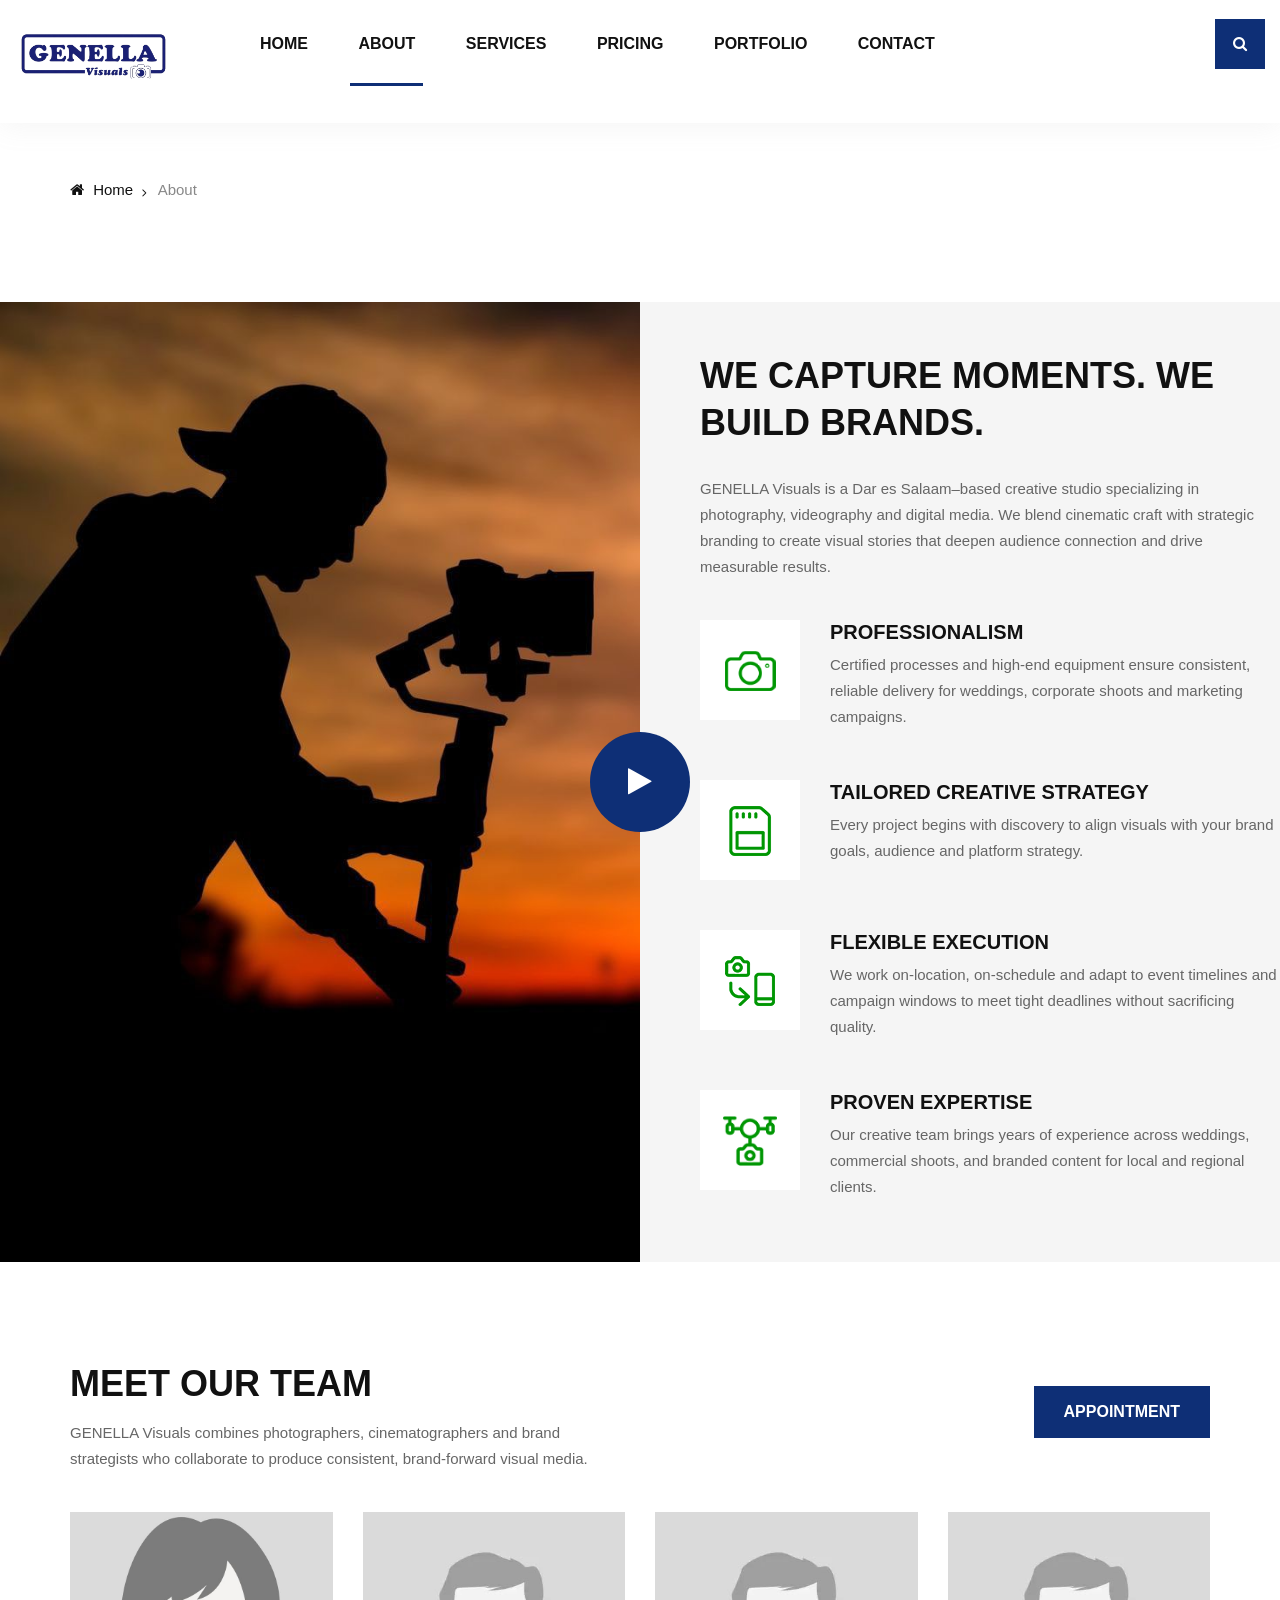
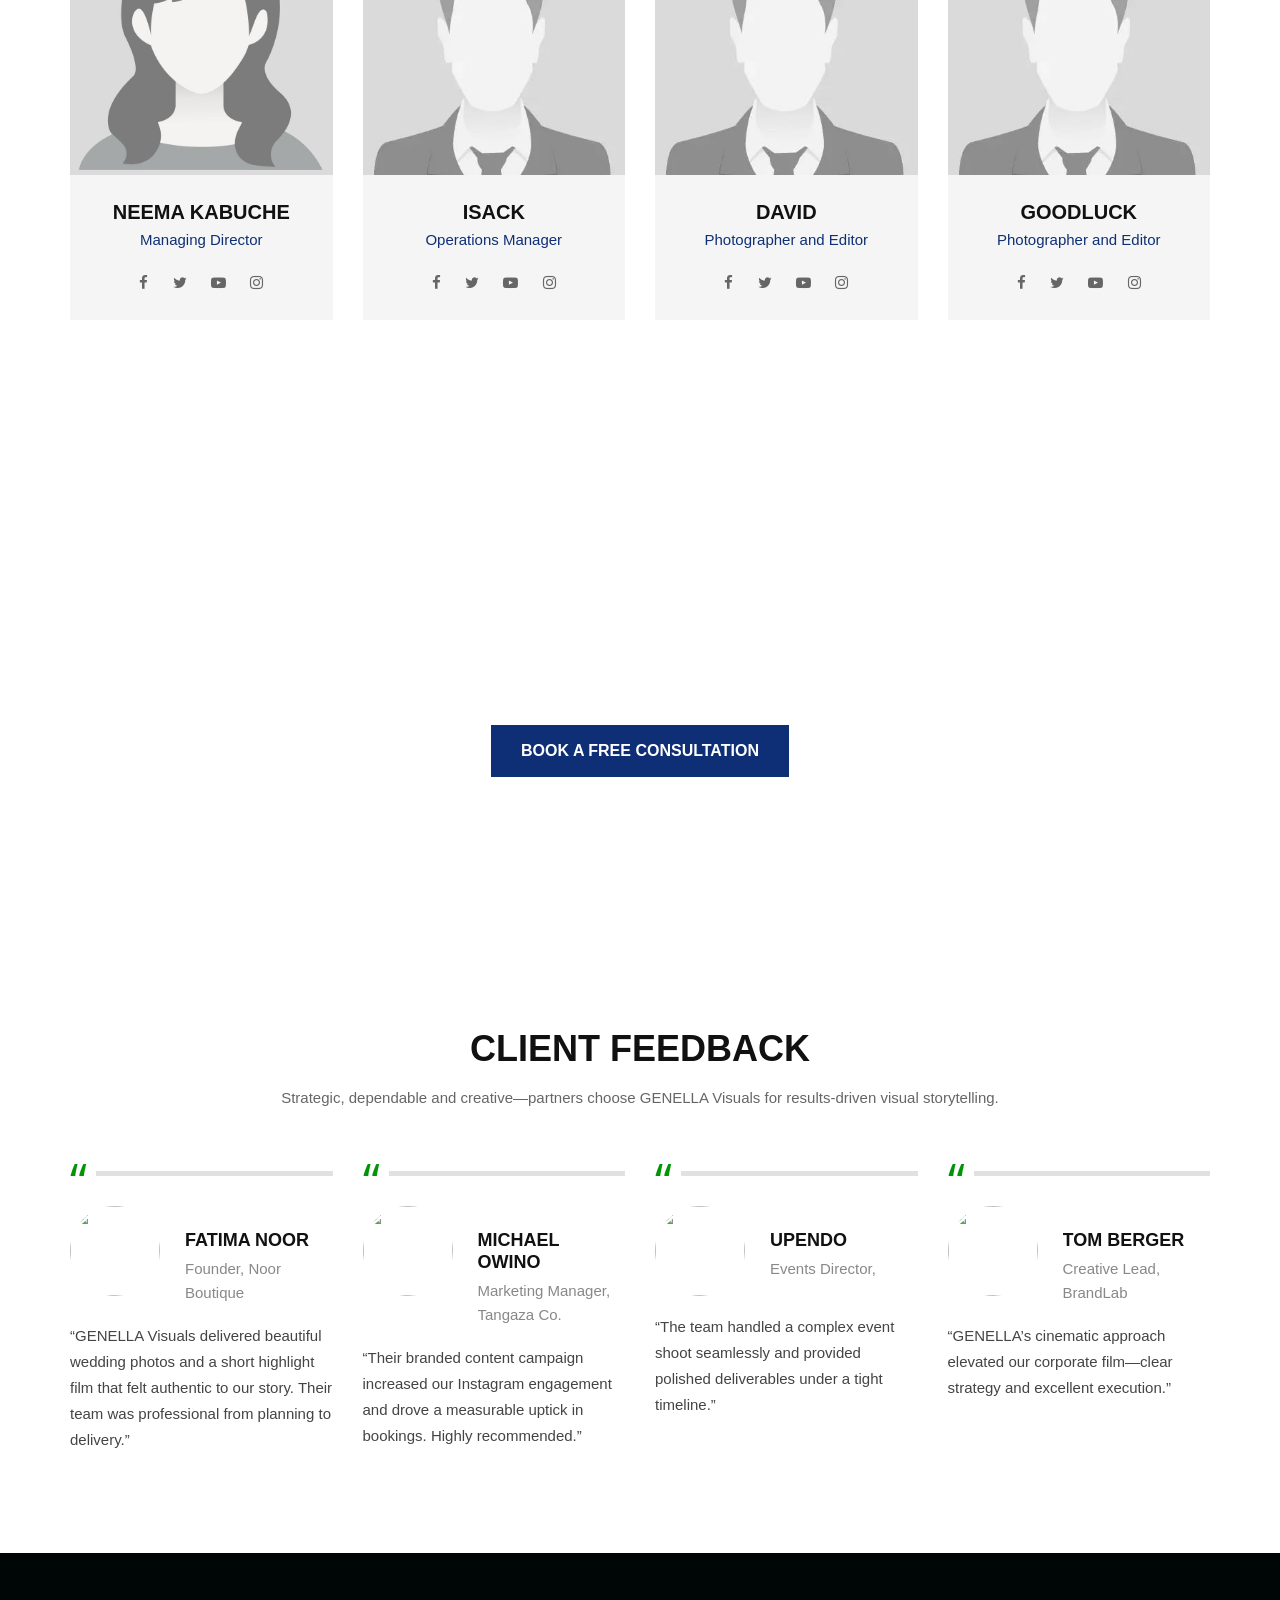
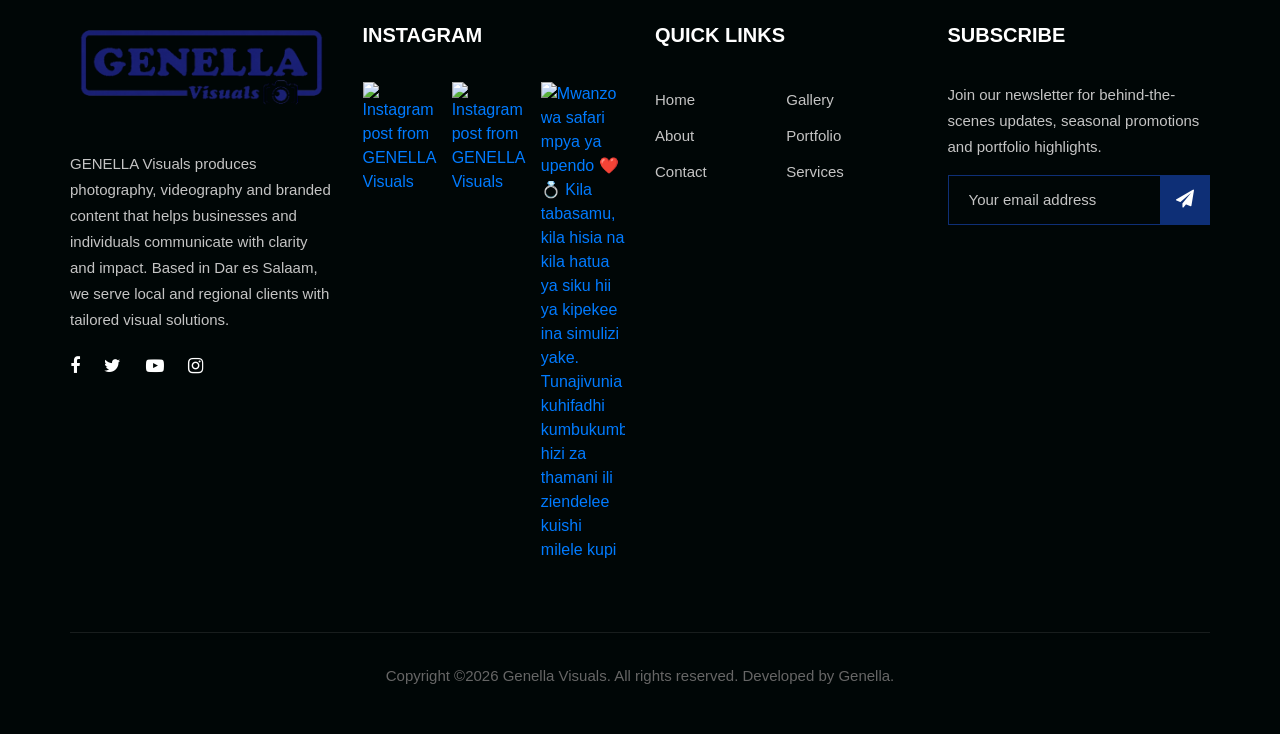
==== commit 8f3ea1ad: "V0.4 i have update the about page" ====
--- a/about.html
+++ b/about.html
@@ -96,7 +96,7 @@
             <div class="row">
                 <div class="col-lg-6 p-0">
                     <div class="about-pic set-bg" data-setbg="img/about/about-pic.jpg">
-                        <a href="https://www.youtube.com/watch?v=hxADTEJalRw&list=WL&index=49&t=0s" class="play-btn video-popup"><i class="fa fa-play"></i></a>
+                        <a href="https://youtu.be/yECD9TzmW-A?si=c88s8lP_MoCamLdV" class="play-btn video-popup"><i class="fa fa-play"></i></a>
                     </div>
                 </div>
                 <div class="col-lg-6 p-0">
@@ -146,7 +146,7 @@
                                     <h5>Proven Expertise</h5>
                                     <p>Our creative team brings years of experience across weddings, commercial shoots,
                                         and branded content for local and regional clients.</p>
-                                </div>
+                                </div>        
                             </div>
                         </div>
                     </div>
@@ -193,7 +193,7 @@
                     <div class="team-item">
                         <img src="img/team/team-2.jpg" alt="">
                         <div class="ti-text">
-                            <h5>Kelvin</h5>
+                            <h5>Isack</h5>
                             <span>Operations Manager</span>
                             <div class="ti-social">
                                 <a href="#"><i class="fa fa-facebook"></i></a>
@@ -208,7 +208,7 @@
                     <div class="team-item">
                         <img src="img/team/team-3.jpg" alt="">
                         <div class="ti-text">
-                            <h5>Gabochi</h5>
+                            <h5>David</h5>
                             <span>Photographer and Editor</span>
                             <div class="ti-social">
                                 <a href="#"><i class="fa fa-facebook"></i></a>
@@ -223,7 +223,7 @@
                     <div class="team-item">
                         <img src="img/team/team-4.jpg" alt="">
                         <div class="ti-text">
-                            <h5>Daniel</h5>
+                            <h5>Goodluck</h5>
                             <span>Photographer and Editor</span>
                             <div class="ti-social">
                                 <a href="#"><i class="fa fa-facebook"></i></a>
@@ -306,8 +306,8 @@
                                 <img src="img/testimonial/ta-3.jpg" alt="">
                             </div>
                             <div class="ta-text">
-                                <h5>Lilian K.</h5>
-                                <span>Events Director, Dar Events</span>
+                                <h5>Upendo</h5>
+                                <span>Events Director,</span>
                             </div>
                         </div>
                         <p>“The team handled a complex event shoot seamlessly and provided polished deliverables
@@ -428,4 +428,4 @@
     <script src="js/main.js"></script>
 </body>
 
-</html>
+</html>
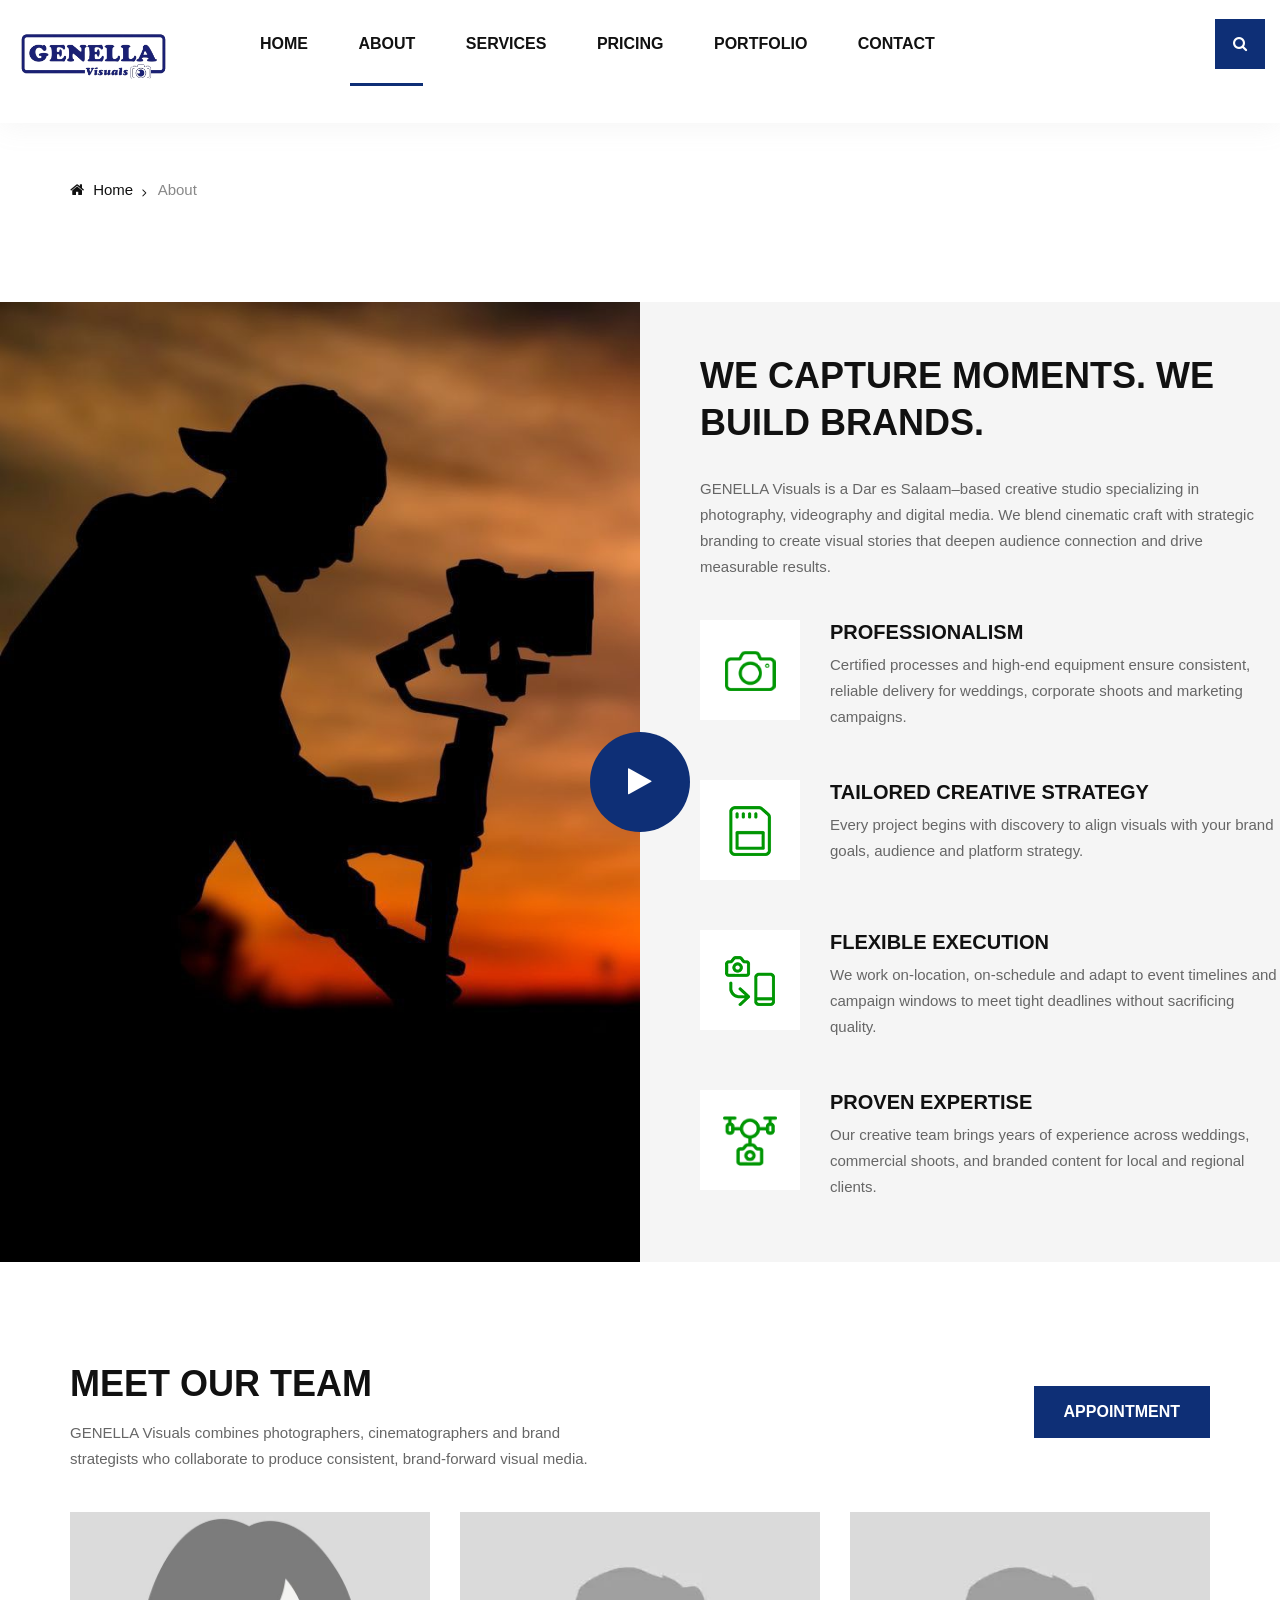
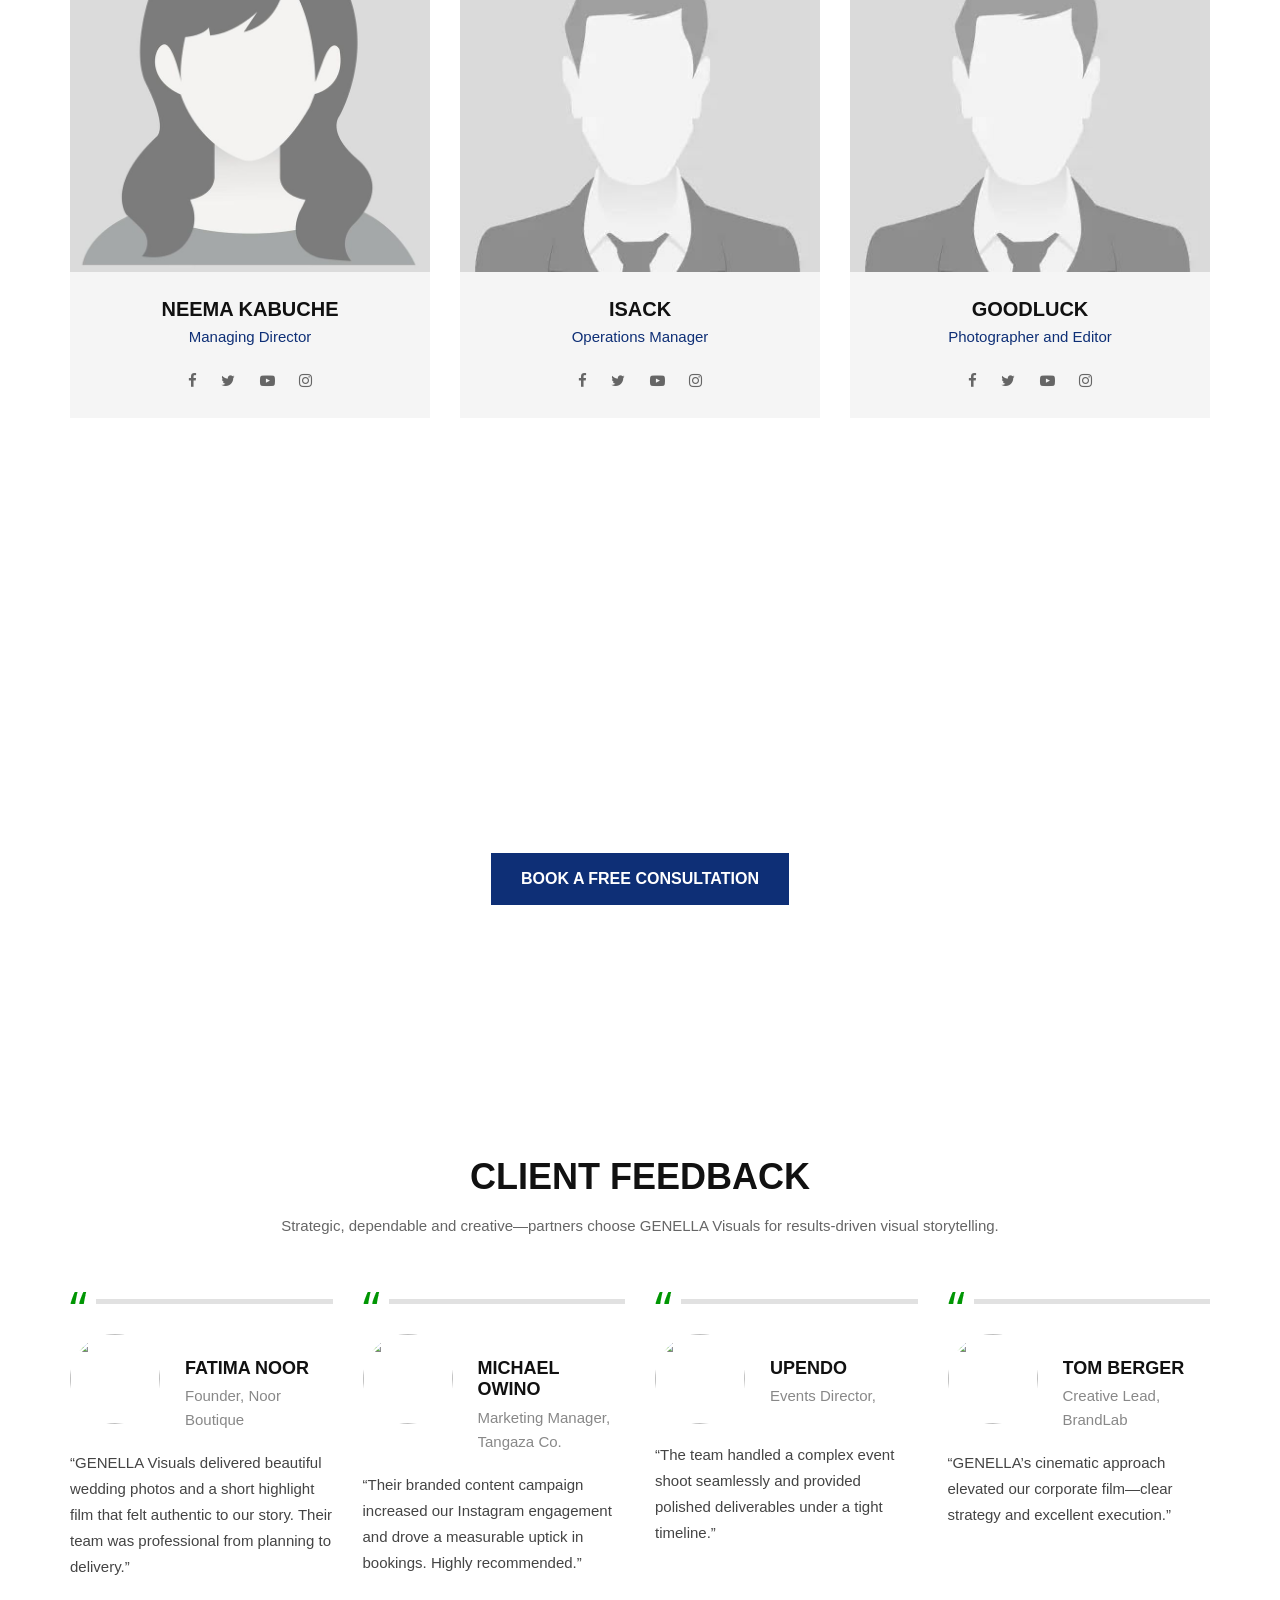
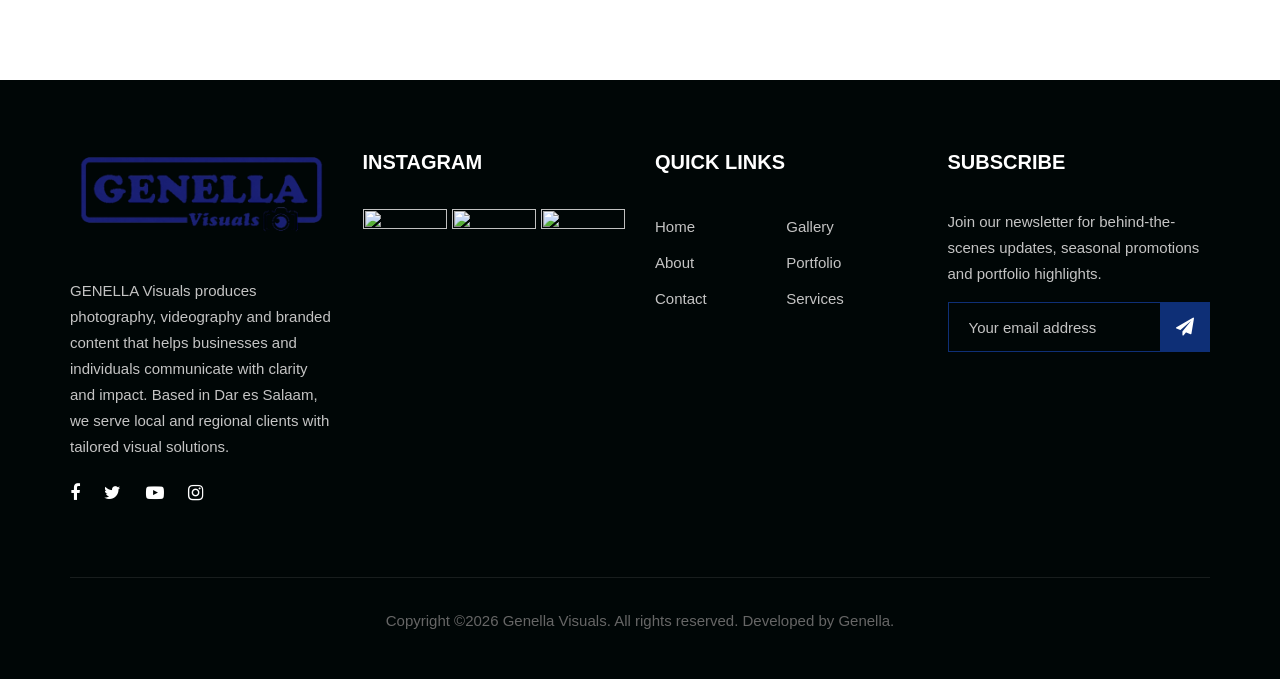
==== commit 0b65feb9: "I have remove one team member" ====
--- a/about.html
+++ b/about.html
@@ -173,8 +173,8 @@
                     </div>
                 </div>
             </div>
-            <div class="row">
-                <div class="col-lg-3 col-md-6 col-sm-6">
+            <div class="row team-members-row">
+                <div class="col-lg-4 col-md-6 col-sm-6">
                     <div class="team-item">
                         <img src="img/team/team-1.jpg" alt="">
                         <div class="ti-text">
@@ -189,7 +189,7 @@
                         </div>
                     </div>
                 </div>
-                <div class="col-lg-3 col-md-6 col-sm-6">
+                <div class="col-lg-4 col-md-6 col-sm-6">
                     <div class="team-item">
                         <img src="img/team/team-2.jpg" alt="">
                         <div class="ti-text">
@@ -204,7 +204,7 @@
                         </div>
                     </div>
                 </div>
-                <div class="col-lg-3 col-md-6 col-sm-6">
+                <!-- <div class="col-lg-3 col-md-6 col-sm-6">
                     <div class="team-item">
                         <img src="img/team/team-3.jpg" alt="">
                         <div class="ti-text">
@@ -218,8 +218,8 @@
                             </div>
                         </div>
                     </div>
-                </div>
-                <div class="col-lg-3 col-md-6 col-sm-6">
+                </div> -->
+                <div class="col-lg-4 col-md-6 col-sm-6">
                     <div class="team-item">
                         <img src="img/team/team-4.jpg" alt="">
                         <div class="ti-text">
@@ -428,4 +428,4 @@
     <script src="js/main.js"></script>
 </body>
 
-</html>+</html>
--- a/css/style.css
+++ b/css/style.css
@@ -1260,6 +1260,14 @@
 	margin-bottom: 30px;
 }
 
+.team-members-row {
+	justify-content: center;
+}
+
+.team-members-row > div {
+	margin-bottom: 30px;
+}
+
 .team-item img {
 	min-width: 100%;
 }
@@ -3094,4 +3102,4 @@
 		font-size: 36px;
 		line-height: normal;
 	}
-}+}
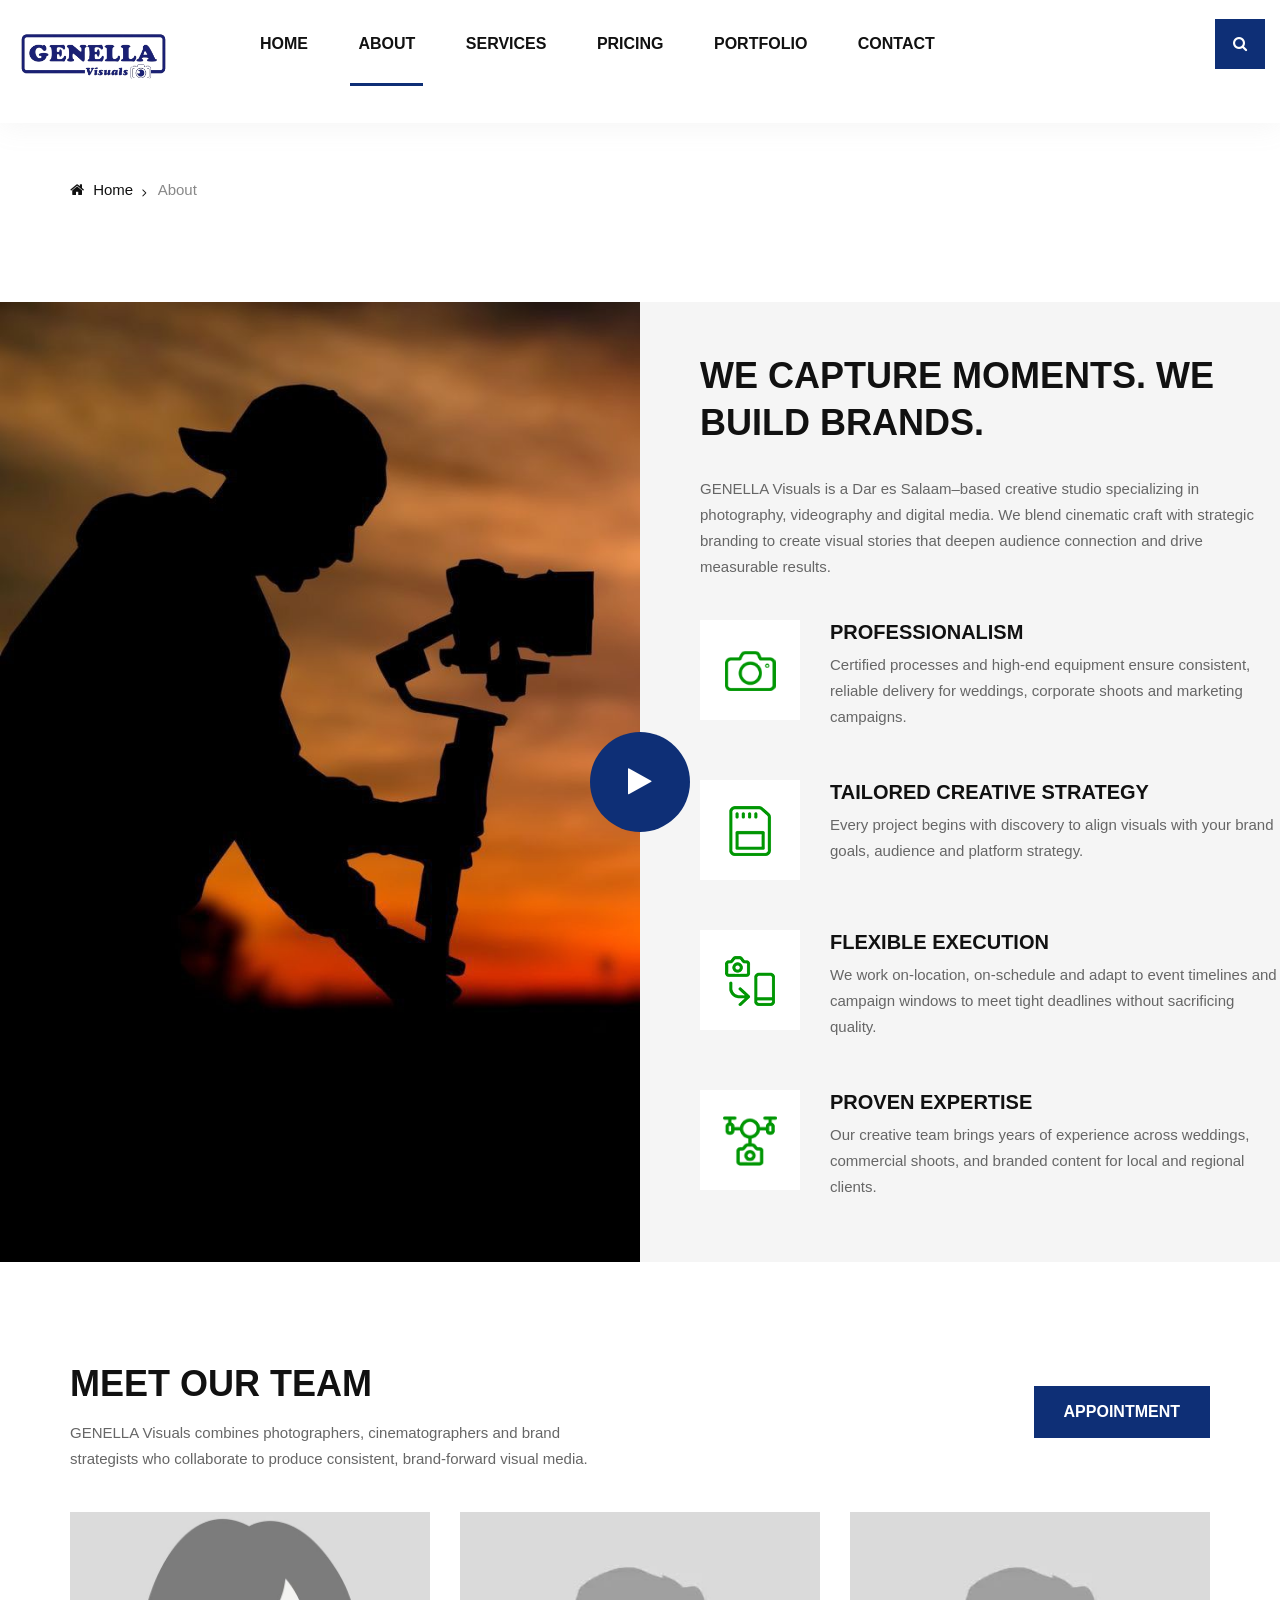
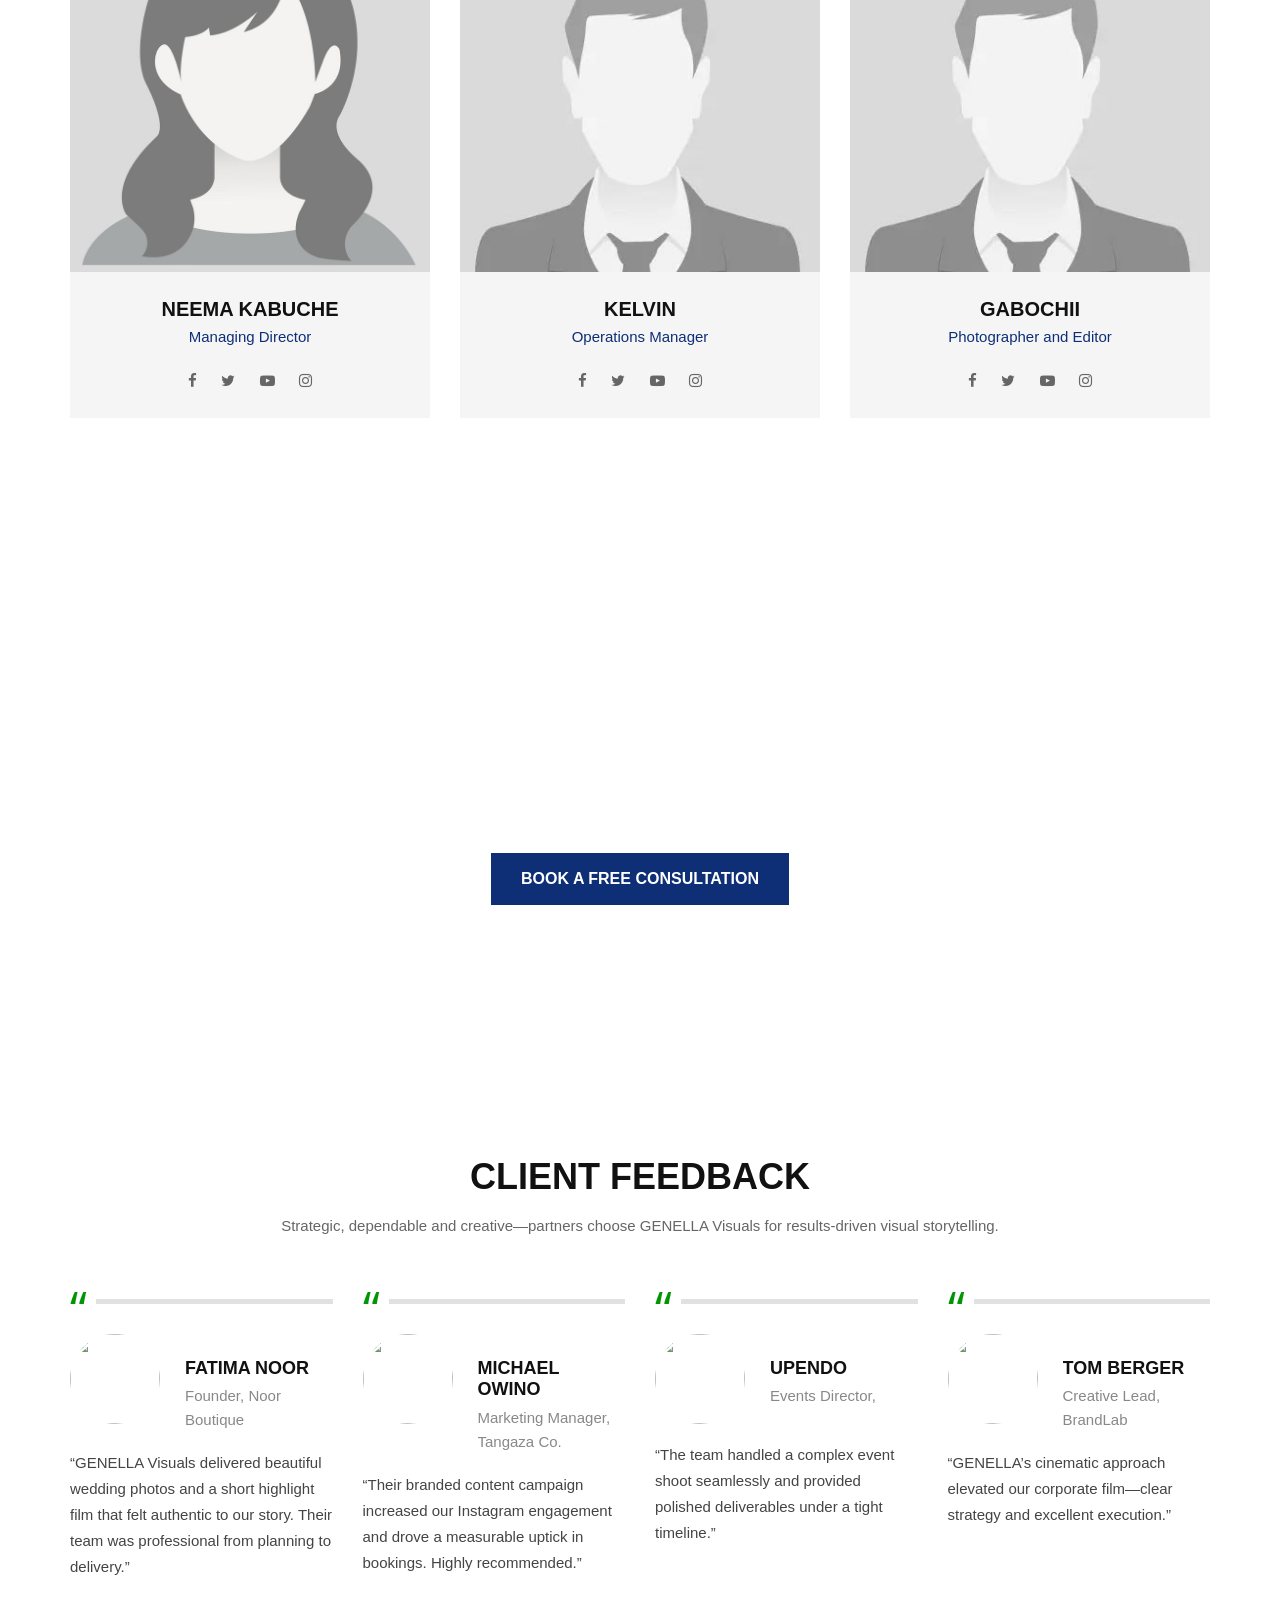
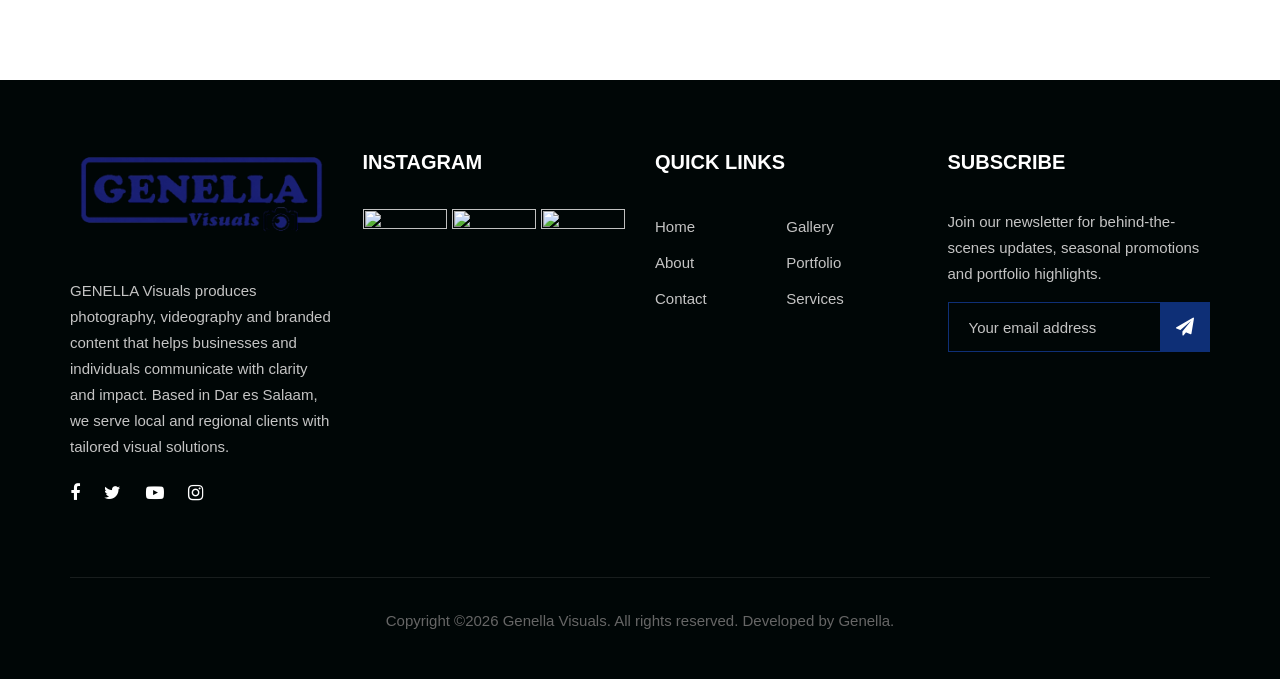
==== commit e3815907: "I have updated photo and some hero section / landing page" ====
--- a/about.html
+++ b/about.html
@@ -193,7 +193,7 @@
                     <div class="team-item">
                         <img src="img/team/team-2.jpg" alt="">
                         <div class="ti-text">
-                            <h5>Isack</h5>
+                            <h5>KELVIN</h5>
                             <span>Operations Manager</span>
                             <div class="ti-social">
                                 <a href="#"><i class="fa fa-facebook"></i></a>
@@ -223,7 +223,7 @@
                     <div class="team-item">
                         <img src="img/team/team-4.jpg" alt="">
                         <div class="ti-text">
-                            <h5>Goodluck</h5>
+                            <h5>GABOCHII</h5>
                             <span>Photographer and Editor</span>
                             <div class="ti-social">
                                 <a href="#"><i class="fa fa-facebook"></i></a>
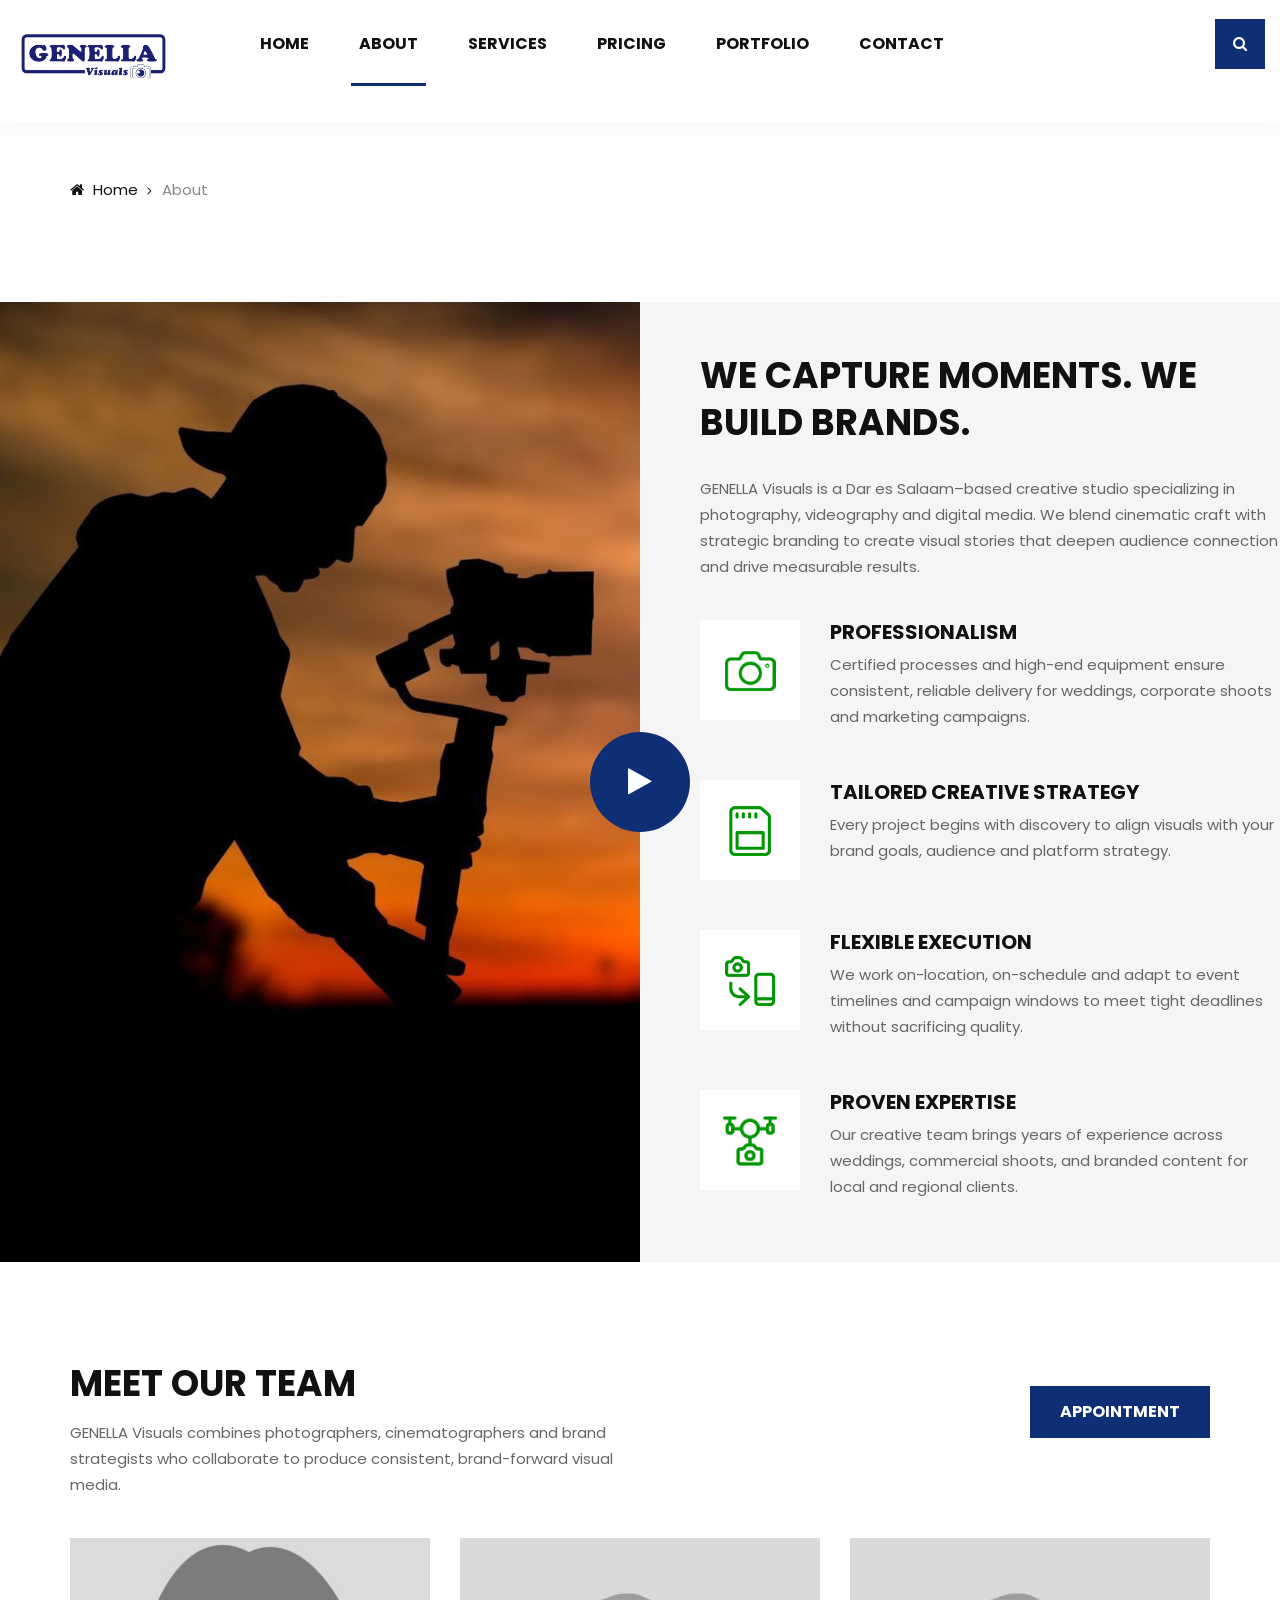
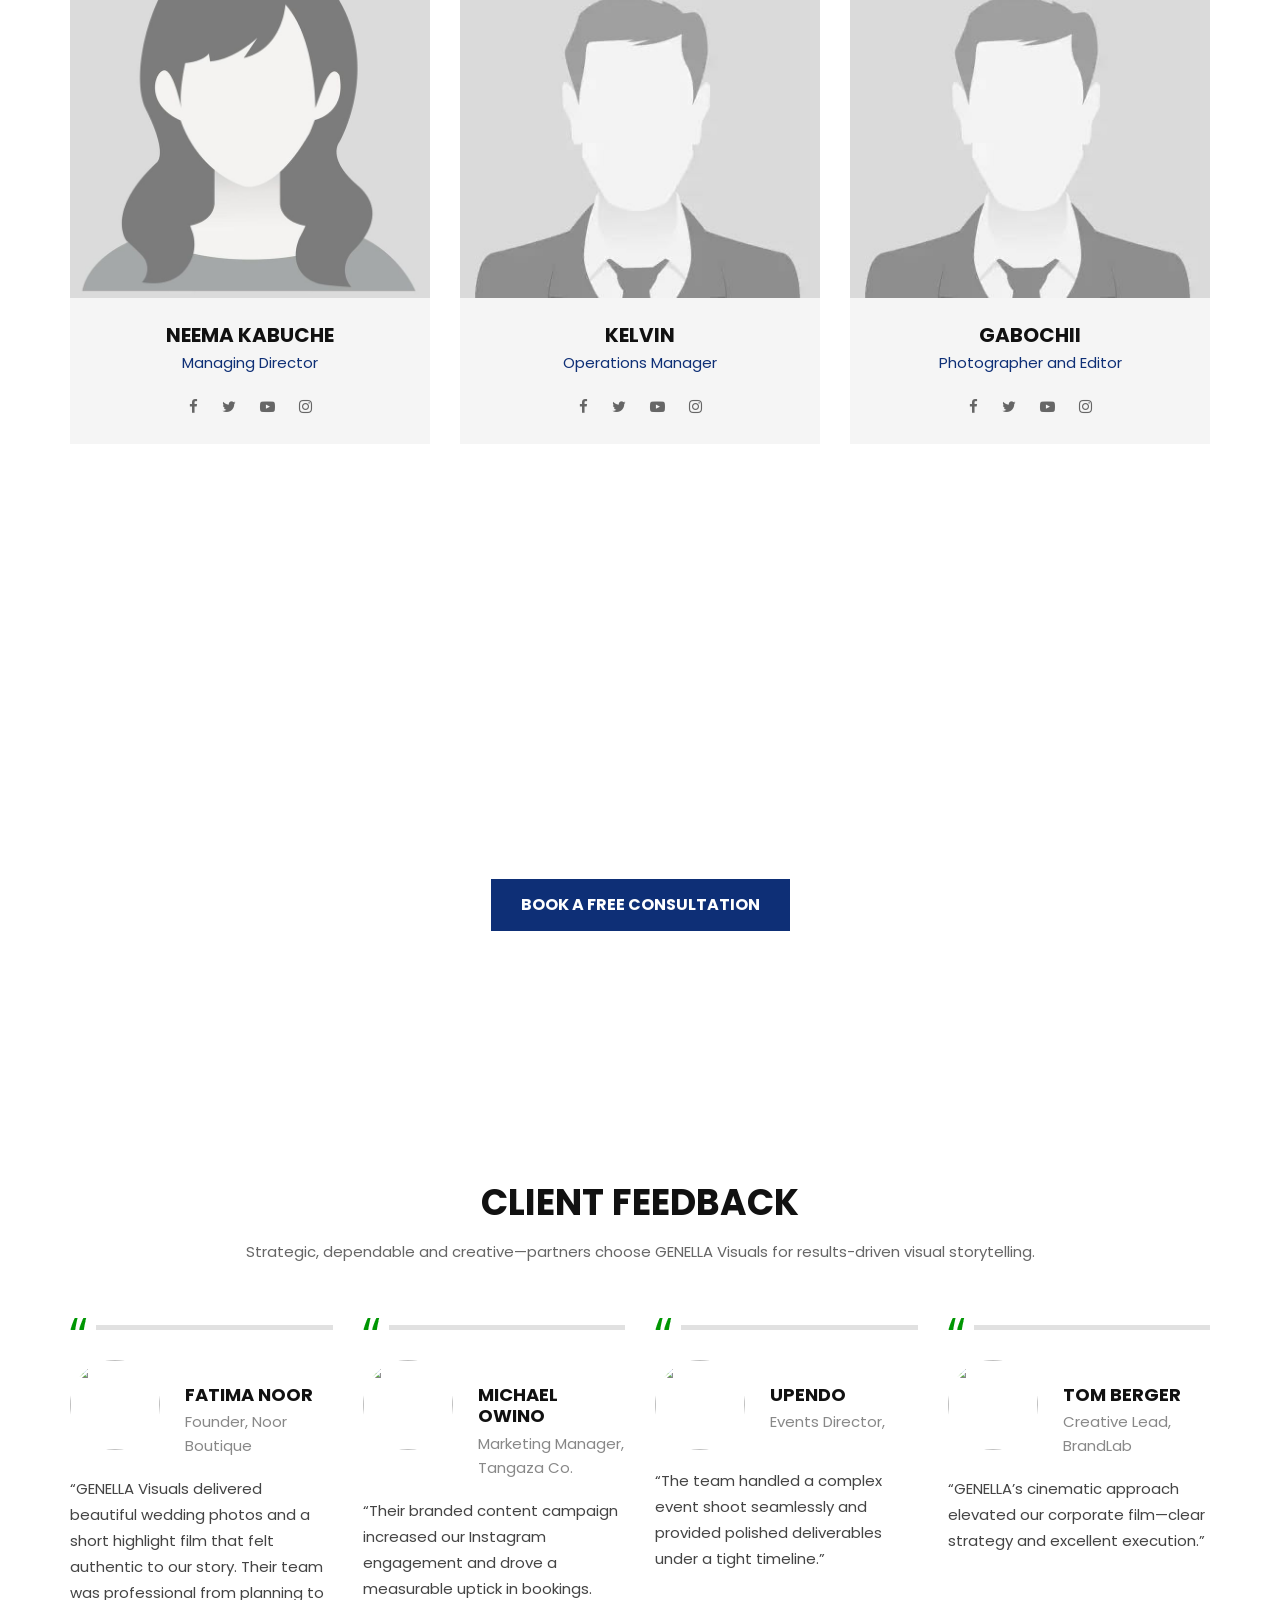
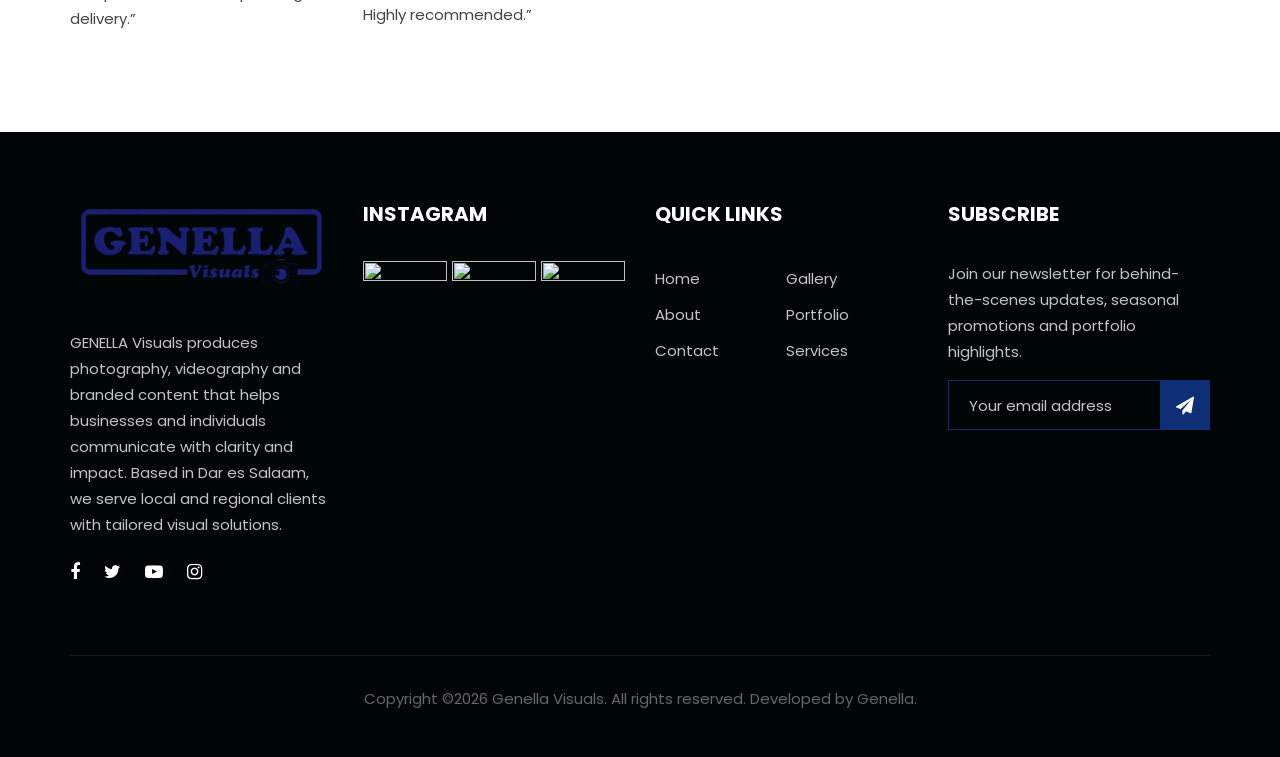
==== commit a90a86fd: "I have updated pricing page" ====
--- a/about.html
+++ b/about.html
@@ -24,8 +24,7 @@
     <meta name="twitter:site" content="@genellavisuals">
 
     <!-- Google Font -->
-    <link href="https://fonts.googleapis.com/css?family=Quantico:400,700&display=swap" rel="stylesheet">
-    <link href="https://fonts.googleapis.com/css?family=Open+Sans:400,600,700&display=swap" rel="stylesheet">
+    <link href="https://fonts.googleapis.com/css2?family=Poppins:wght@400;500;600;700;800&display=swap" rel="stylesheet">
 
     <!-- Css Styles -->
     <link rel="stylesheet" href="css/bootstrap.min.css" type="text/css">
--- a/css/style.css
+++ b/css/style.css
@@ -29,6 +29,684 @@
 
 .ba-compare-wrapper {
 	margin: 30px 0 60px;
+}
+
+/*---------------------
+  GENELLA Pricing Page
+-----------------------*/
+
+.gv-pricing-page,
+.gv-pricing-page p,
+.gv-pricing-page a,
+.gv-pricing-page li,
+.gv-pricing-hero,
+.gv-final-cta {
+	font-family: "Poppins", sans-serif;
+}
+
+.gv-pricing-page h1,
+.gv-pricing-page h2,
+.gv-pricing-page h3,
+.gv-pricing-hero h1,
+.gv-final-cta h2 {
+	font-family: "Poppins", sans-serif;
+}
+
+.gv-pricing-hero {
+	position: relative;
+	min-height: 620px;
+	display: flex;
+	align-items: center;
+	background-image: url("../img/hero/hero-11.jpg");
+	background-size: cover;
+	background-position: center;
+	color: #ffffff;
+	overflow: hidden;
+}
+
+.gv-pricing-hero__overlay {
+	position: absolute;
+	inset: 0;
+	background: linear-gradient(90deg, rgba(4, 17, 44, 0.92) 0%, rgba(14, 47, 118, 0.74) 48%, rgba(4, 17, 44, 0.34) 100%);
+}
+
+.gv-pricing-hero .container {
+	position: relative;
+	z-index: 2;
+}
+
+.gv-breadcrumb {
+	margin-bottom: 35px;
+	font-size: 14px;
+	font-weight: 600;
+}
+
+.gv-breadcrumb a {
+	color: rgba(255, 255, 255, 0.85);
+	margin-right: 14px;
+}
+
+.gv-breadcrumb span {
+	color: #ffffff;
+	position: relative;
+	padding-left: 18px;
+}
+
+.gv-breadcrumb span:before {
+	content: "/";
+	position: absolute;
+	left: 0;
+	color: rgba(255, 255, 255, 0.55);
+}
+
+.gv-eyebrow {
+	display: inline-flex;
+	align-items: center;
+	gap: 9px;
+	color: #0E2F76;
+	font-size: 13px;
+	font-weight: 800;
+	letter-spacing: 0.13em;
+	text-transform: uppercase;
+	margin-bottom: 14px;
+}
+
+.gv-pricing-hero .gv-eyebrow,
+.gv-final-cta .gv-eyebrow {
+	color: #ffffff;
+}
+
+.gv-eyebrow:before {
+	content: "";
+	width: 28px;
+	height: 2px;
+	background: currentColor;
+	border-radius: 99px;
+}
+
+.gv-pricing-hero h1 {
+	color: #ffffff;
+	font-size: 64px;
+	line-height: 1.05;
+	font-weight: 800;
+	margin-bottom: 22px;
+}
+
+.gv-pricing-hero p {
+	max-width: 720px;
+	color: rgba(255, 255, 255, 0.86);
+	font-size: 18px;
+	line-height: 1.8;
+	margin-bottom: 34px;
+}
+
+.gv-hero-actions {
+	display: flex;
+	flex-wrap: wrap;
+	gap: 14px;
+}
+
+.gv-btn {
+	display: inline-flex;
+	align-items: center;
+	justify-content: center;
+	min-height: 52px;
+	padding: 15px 28px;
+	border-radius: 999px;
+	font-size: 14px;
+	font-weight: 800;
+	letter-spacing: 0.04em;
+	text-transform: uppercase;
+	transition: all 0.25s ease;
+}
+
+.gv-btn:hover,
+.gv-btn:focus {
+	text-decoration: none;
+	transform: translateY(-2px);
+}
+
+.gv-btn-primary {
+	background: #0E2F76;
+	color: #ffffff;
+	box-shadow: 0 18px 35px rgba(14, 47, 118, 0.25);
+}
+
+.gv-btn-primary:hover,
+.gv-btn-primary:focus {
+	background: #092257;
+	color: #ffffff;
+}
+
+.gv-btn-secondary {
+	color: #ffffff;
+	border: 1px solid rgba(255, 255, 255, 0.55);
+	background: rgba(255, 255, 255, 0.08);
+	backdrop-filter: blur(10px);
+}
+
+.gv-btn-secondary:hover,
+.gv-btn-secondary:focus {
+	background: #ffffff;
+	color: #0E2F76;
+}
+
+.gv-btn-outline {
+	color: #0E2F76;
+	border: 1px solid rgba(14, 47, 118, 0.18);
+	background: #ffffff;
+}
+
+.gv-btn-outline:hover,
+.gv-btn-outline:focus {
+	background: #0E2F76;
+	color: #ffffff;
+	border-color: #0E2F76;
+}
+
+.gv-btn-light {
+	color: #0E2F76;
+	background: #ffffff;
+}
+
+.gv-btn-light:hover,
+.gv-btn-light:focus {
+	color: #0E2F76;
+	background: #f4f7ff;
+}
+
+.gv-hero-panel {
+	background: rgba(255, 255, 255, 0.94);
+	border-radius: 22px;
+	padding: 34px;
+	color: #111111;
+	box-shadow: 0 30px 80px rgba(0, 0, 0, 0.26);
+	border: 1px solid rgba(255, 255, 255, 0.45);
+}
+
+.gv-hero-panel span {
+	display: block;
+	color: #68738a;
+	font-weight: 700;
+	margin-bottom: 5px;
+}
+
+.gv-hero-panel strong {
+	display: block;
+	color: #0E2F76;
+	font-family: "Poppins", sans-serif;
+	font-size: 36px;
+	line-height: 1.1;
+	margin-bottom: 14px;
+}
+
+.gv-hero-panel p {
+	color: #4f5b70;
+	font-size: 15px;
+	line-height: 1.7;
+	margin: 0;
+}
+
+.gv-section {
+	padding: 100px 0;
+	background: #ffffff;
+}
+
+.gv-section-soft {
+	background: #f6f8fc;
+}
+
+.gv-section-heading {
+	max-width: 780px;
+	margin: 0 auto 48px;
+}
+
+.gv-section-heading h2 {
+	color: #111111;
+	font-size: 42px;
+	font-weight: 800;
+	line-height: 1.18;
+	margin-bottom: 15px;
+}
+
+.gv-section-heading p {
+	color: #657187;
+	font-size: 16px;
+	line-height: 1.75;
+	margin: 0;
+}
+
+.gv-price-card {
+	position: relative;
+	height: calc(100% - 30px);
+	background: #ffffff;
+	border: 1px solid rgba(14, 47, 118, 0.08);
+	border-radius: 20px;
+	padding: 34px;
+	margin-bottom: 30px;
+	box-shadow: 0 18px 55px rgba(15, 34, 68, 0.09);
+	transition: transform 0.25s ease, box-shadow 0.25s ease, border-color 0.25s ease;
+}
+
+.gv-price-card:hover {
+	transform: translateY(-8px);
+	box-shadow: 0 28px 70px rgba(15, 34, 68, 0.16);
+	border-color: rgba(14, 47, 118, 0.22);
+}
+
+.gv-price-card--featured {
+	border: 2px solid #0E2F76;
+	box-shadow: 0 28px 80px rgba(14, 47, 118, 0.18);
+}
+
+.gv-price-card--premium {
+	background: linear-gradient(180deg, #ffffff 0%, #f7f9ff 100%);
+	border: 2px solid rgba(14, 47, 118, 0.42);
+}
+
+.gv-badge {
+	position: absolute;
+	top: 18px;
+	right: 18px;
+	background: #0E2F76;
+	color: #ffffff;
+	border-radius: 999px;
+	padding: 8px 14px;
+	font-size: 11px;
+	font-weight: 800;
+	letter-spacing: 0.08em;
+	text-transform: uppercase;
+}
+
+.gv-price-card__head {
+	padding-bottom: 22px;
+	border-bottom: 1px solid #edf0f6;
+	margin-bottom: 22px;
+}
+
+.gv-card-label {
+	display: block;
+	color: #0E2F76;
+	font-size: 13px;
+	font-weight: 800;
+	letter-spacing: 0.09em;
+	text-transform: uppercase;
+	margin-bottom: 12px;
+}
+
+.gv-price-card h3 {
+	color: #111111;
+	font-size: 32px;
+	font-weight: 800;
+	line-height: 1.1;
+	margin-bottom: 12px;
+}
+
+.gv-price-card__head p {
+	color: #657187;
+	font-size: 15px;
+	line-height: 1.65;
+	margin: 0;
+}
+
+.gv-feature-list {
+	margin: 0 0 28px;
+	padding: 0;
+}
+
+.gv-feature-list li {
+	position: relative;
+	list-style: none;
+	color: #4f5b70;
+	font-size: 14px;
+	line-height: 1.6;
+	padding: 0 0 12px 28px;
+}
+
+.gv-feature-list li:before {
+	content: "\f00c";
+	font-family: "FontAwesome";
+	position: absolute;
+	left: 0;
+	top: 1px;
+	width: 18px;
+	height: 18px;
+	border-radius: 50%;
+	background: rgba(14, 47, 118, 0.1);
+	color: #0E2F76;
+	font-size: 10px;
+	line-height: 18px;
+	text-align: center;
+}
+
+.gv-price-card .gv-btn {
+	width: 100%;
+}
+
+.gv-table-wrap {
+	overflow-x: auto;
+	background: #ffffff;
+	border-radius: 20px;
+	box-shadow: 0 18px 55px rgba(15, 34, 68, 0.09);
+	border: 1px solid #edf0f6;
+}
+
+.gv-comparison-table {
+	width: 100%;
+	min-width: 760px;
+	border-collapse: collapse;
+	font-family: "Poppins", sans-serif;
+}
+
+.gv-comparison-table th {
+	background: #0E2F76;
+	color: #ffffff;
+	font-size: 14px;
+	font-weight: 800;
+	text-transform: uppercase;
+	letter-spacing: 0.06em;
+	padding: 18px 22px;
+}
+
+.gv-comparison-table td {
+	color: #4f5b70;
+	font-size: 15px;
+	padding: 18px 22px;
+	border-bottom: 1px solid #edf0f6;
+}
+
+.gv-comparison-table tr:last-child td {
+	border-bottom: 0;
+}
+
+.gv-comparison-table td:first-child {
+	color: #111111;
+	font-weight: 800;
+}
+
+.gv-comparison-table tbody tr:nth-child(even) {
+	background: #f8faff;
+}
+
+.gv-addon-panel {
+	height: calc(100% - 30px);
+	background: #ffffff;
+	border-radius: 20px;
+	padding: 30px;
+	margin-bottom: 30px;
+	box-shadow: 0 18px 55px rgba(15, 34, 68, 0.08);
+	border: 1px solid rgba(14, 47, 118, 0.08);
+}
+
+.gv-addon-panel h3 {
+	color: #111111;
+	font-size: 24px;
+	font-weight: 800;
+	margin-bottom: 18px;
+}
+
+.gv-addon-item {
+	display: flex;
+	align-items: center;
+	justify-content: space-between;
+	gap: 18px;
+	padding: 16px 0;
+	border-bottom: 1px solid #edf0f6;
+}
+
+.gv-addon-item:last-child {
+	border-bottom: 0;
+}
+
+.gv-addon-item span {
+	color: #4f5b70;
+	font-weight: 600;
+}
+
+.gv-addon-item strong {
+	color: #0E2F76;
+	font-weight: 800;
+	white-space: nowrap;
+}
+
+.gv-event-grid {
+	display: grid;
+	grid-template-columns: repeat(7, 1fr);
+	gap: 14px;
+}
+
+.gv-event-card {
+	display: flex;
+	flex-direction: column;
+	align-items: center;
+	justify-content: center;
+	min-height: 130px;
+	text-align: center;
+	background: #ffffff;
+	border: 1px solid rgba(14, 47, 118, 0.08);
+	border-radius: 18px;
+	box-shadow: 0 14px 40px rgba(15, 34, 68, 0.07);
+	transition: all 0.25s ease;
+}
+
+.gv-event-card:hover {
+	transform: translateY(-6px);
+	background: #0E2F76;
+	color: #ffffff;
+}
+
+.gv-event-card i {
+	color: #0E2F76;
+	font-size: 28px;
+	margin-bottom: 13px;
+	transition: color 0.25s ease;
+}
+
+.gv-event-card:hover i {
+	color: #ffffff;
+}
+
+.gv-event-card span {
+	font-size: 13px;
+	font-weight: 800;
+	color: #111111;
+	line-height: 1.35;
+	transition: color 0.25s ease;
+}
+
+.gv-event-card:hover span {
+	color: #ffffff;
+}
+
+.gv-faq {
+	max-width: 900px;
+	margin: 0 auto;
+}
+
+.gv-faq-item {
+	background: #ffffff;
+	border: 1px solid rgba(14, 47, 118, 0.08);
+	border-radius: 16px;
+	margin-bottom: 14px;
+	box-shadow: 0 12px 35px rgba(15, 34, 68, 0.06);
+	overflow: hidden;
+}
+
+.gv-faq-item button {
+	position: relative;
+	width: 100%;
+	border: 0;
+	background: transparent;
+	color: #111111;
+	text-align: left;
+	font-family: "Poppins", sans-serif;
+	font-size: 17px;
+	font-weight: 700;
+	padding: 22px 58px 22px 24px;
+	cursor: pointer;
+}
+
+.gv-faq-item button:after {
+	content: "\f107";
+	font-family: "FontAwesome";
+	position: absolute;
+	right: 24px;
+	top: 50%;
+	transform: translateY(-50%) rotate(180deg);
+	color: #0E2F76;
+	transition: transform 0.25s ease;
+}
+
+.gv-faq-item button.collapsed:after {
+	transform: translateY(-50%);
+}
+
+.gv-faq-item p {
+	color: #657187;
+	line-height: 1.75;
+	padding: 0 24px 22px;
+	margin: 0;
+}
+
+.gv-final-cta {
+	padding: 95px 0;
+	background: linear-gradient(135deg, #061735 0%, #0E2F76 100%);
+	color: #ffffff;
+}
+
+.gv-final-cta__inner {
+	text-align: center;
+	max-width: 850px;
+	margin: 0 auto;
+}
+
+.gv-final-cta h2 {
+	color: #ffffff;
+	font-size: 44px;
+	font-weight: 800;
+	margin-bottom: 16px;
+}
+
+.gv-final-cta p {
+	color: rgba(255, 255, 255, 0.82);
+	font-size: 17px;
+	margin-bottom: 22px;
+}
+
+.gv-contact-line {
+	display: flex;
+	justify-content: center;
+	flex-wrap: wrap;
+	gap: 18px;
+	margin-bottom: 30px;
+}
+
+.gv-contact-line a {
+	color: #ffffff;
+	font-weight: 700;
+}
+
+.gv-contact-line a:hover {
+	color: #ffffff;
+	text-decoration: underline;
+}
+
+.gv-final-cta .gv-hero-actions {
+	justify-content: center;
+}
+
+@media only screen and (max-width: 1199px) {
+	.gv-event-grid {
+		grid-template-columns: repeat(4, 1fr);
+	}
+}
+
+@media only screen and (max-width: 991px) {
+	.gv-pricing-hero {
+		min-height: auto;
+		padding: 110px 0 80px;
+	}
+
+	.gv-pricing-hero h1 {
+		font-size: 48px;
+	}
+
+	.gv-hero-panel {
+		margin-top: 40px;
+	}
+
+	.gv-section {
+		padding: 80px 0;
+	}
+
+	.gv-event-grid {
+		grid-template-columns: repeat(3, 1fr);
+	}
+}
+
+@media only screen and (max-width: 767px) {
+	.gv-pricing-hero {
+		padding: 85px 0 65px;
+	}
+
+	.gv-pricing-hero h1 {
+		font-size: 38px;
+	}
+
+	.gv-pricing-hero p {
+		font-size: 16px;
+	}
+
+	.gv-section-heading h2,
+	.gv-final-cta h2 {
+		font-size: 32px;
+	}
+
+	.gv-price-card,
+	.gv-addon-panel,
+	.gv-hero-panel {
+		padding: 26px;
+		border-radius: 18px;
+	}
+
+	.gv-badge {
+		position: static;
+		display: inline-flex;
+		margin-bottom: 18px;
+	}
+
+	.gv-addon-item {
+		align-items: flex-start;
+		flex-direction: column;
+		gap: 5px;
+	}
+
+	.gv-event-grid {
+		grid-template-columns: repeat(2, 1fr);
+	}
+
+	.gv-hero-actions,
+	.gv-contact-line {
+		flex-direction: column;
+	}
+
+	.gv-btn {
+		width: 100%;
+	}
+}
+
+@media only screen and (max-width: 479px) {
+	.gv-pricing-hero h1 {
+		font-size: 32px;
+	}
+
+	.gv-section {
+		padding: 65px 0;
+	}
+
+	.gv-event-grid {
+		grid-template-columns: 1fr;
+	}
 }
 .ba-compare {
 	position: relative;
@@ -154,7 +832,7 @@
 html,
 body {
 	height: 100%;
-	font-family: "Inter", sans-serif;
+	font-family: "Poppins", sans-serif;
 	-webkit-font-smoothing: antialiased;
 	font-smoothing: antialiased;
 }
@@ -197,7 +875,7 @@
 
 p {
 	font-size: 15px;
-	font-family: "Inter", sans-serif;
+	font-family: "Poppins", sans-serif;
 	color: #666666;
 	font-weight: 400;
 	line-height: 26px;
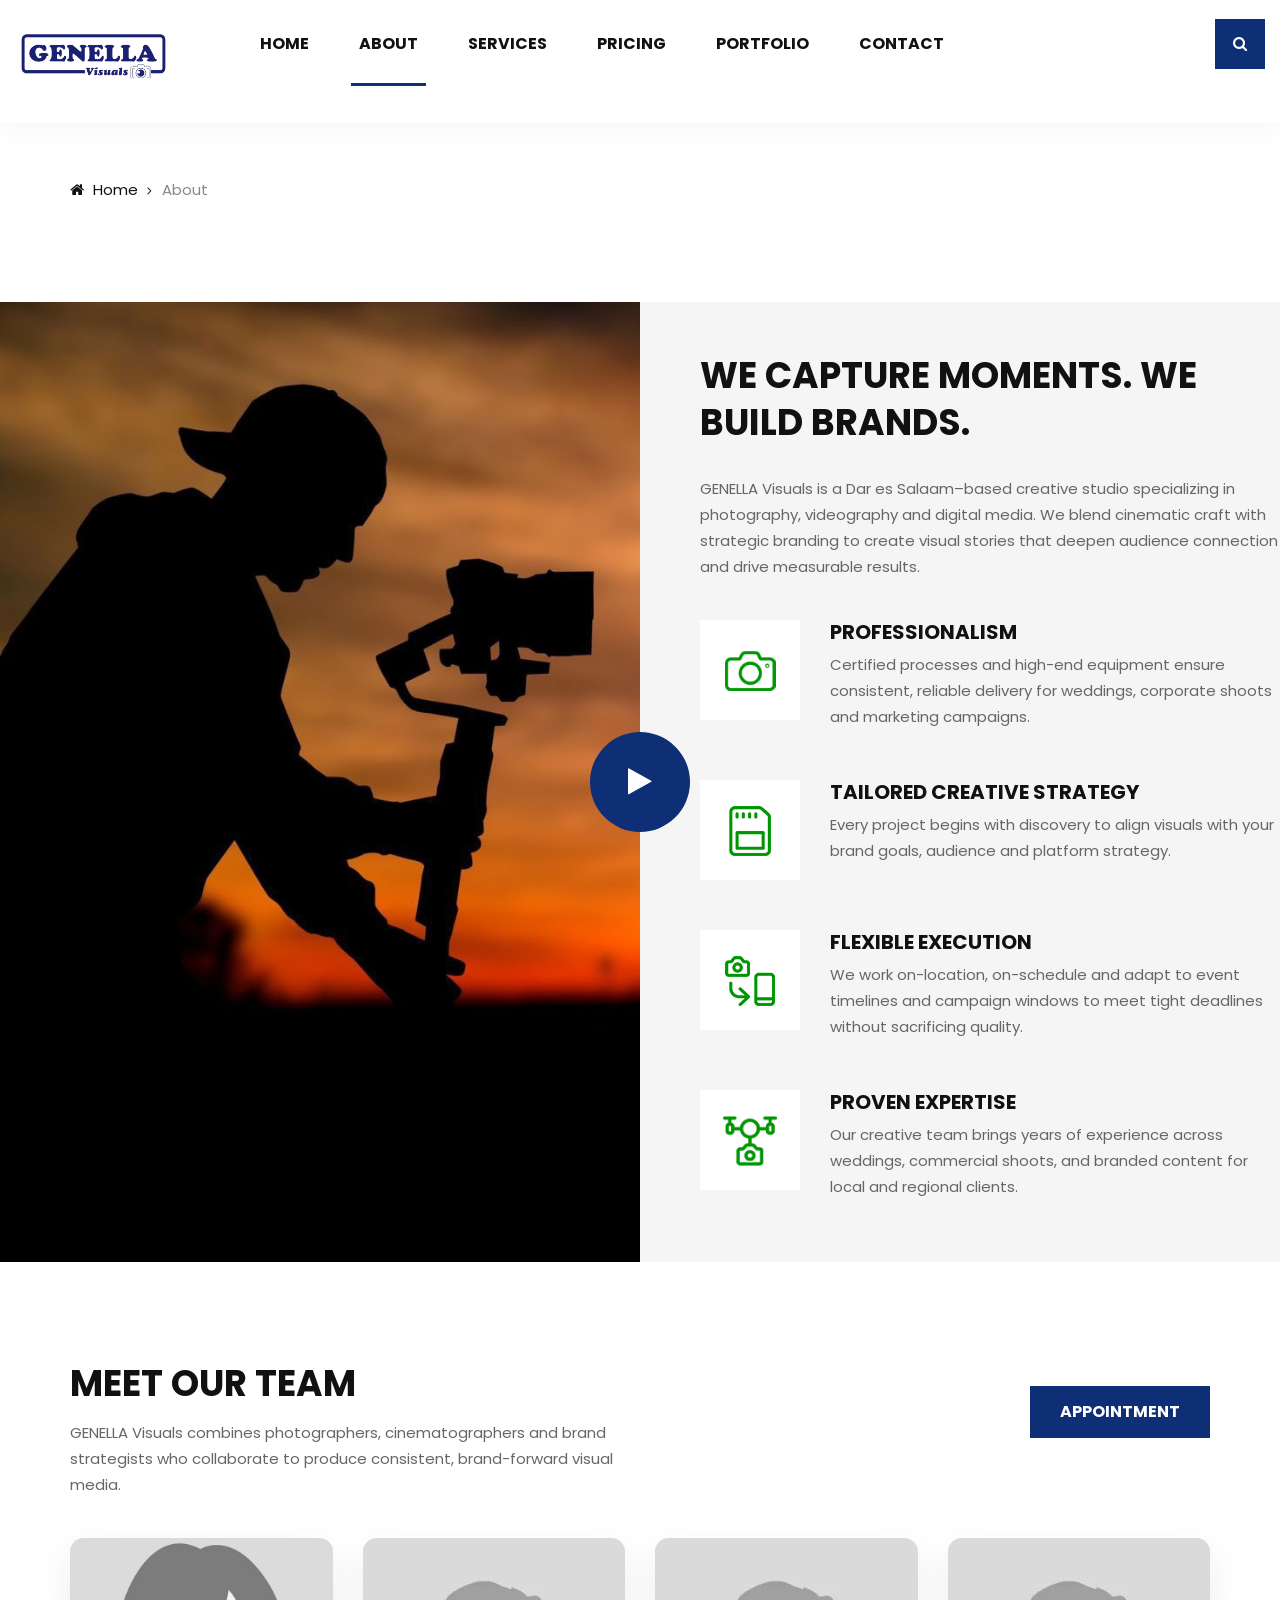
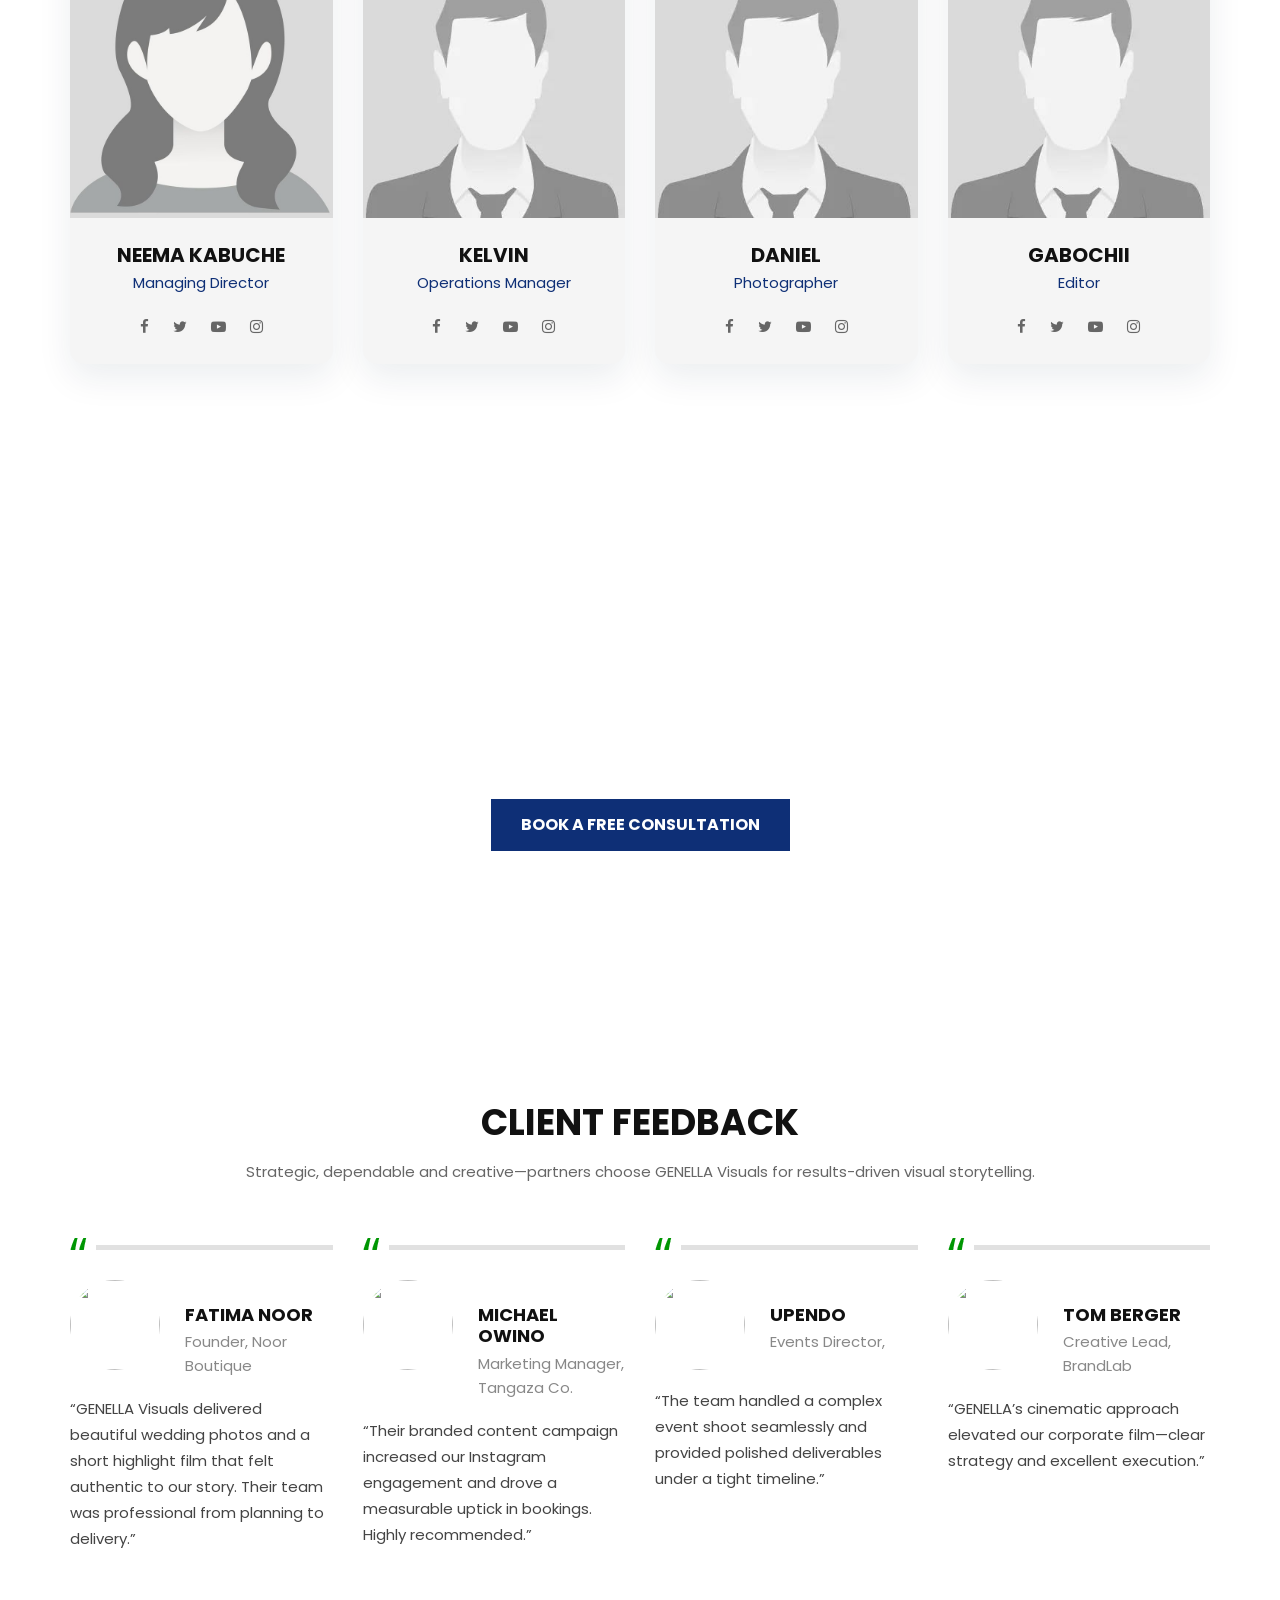
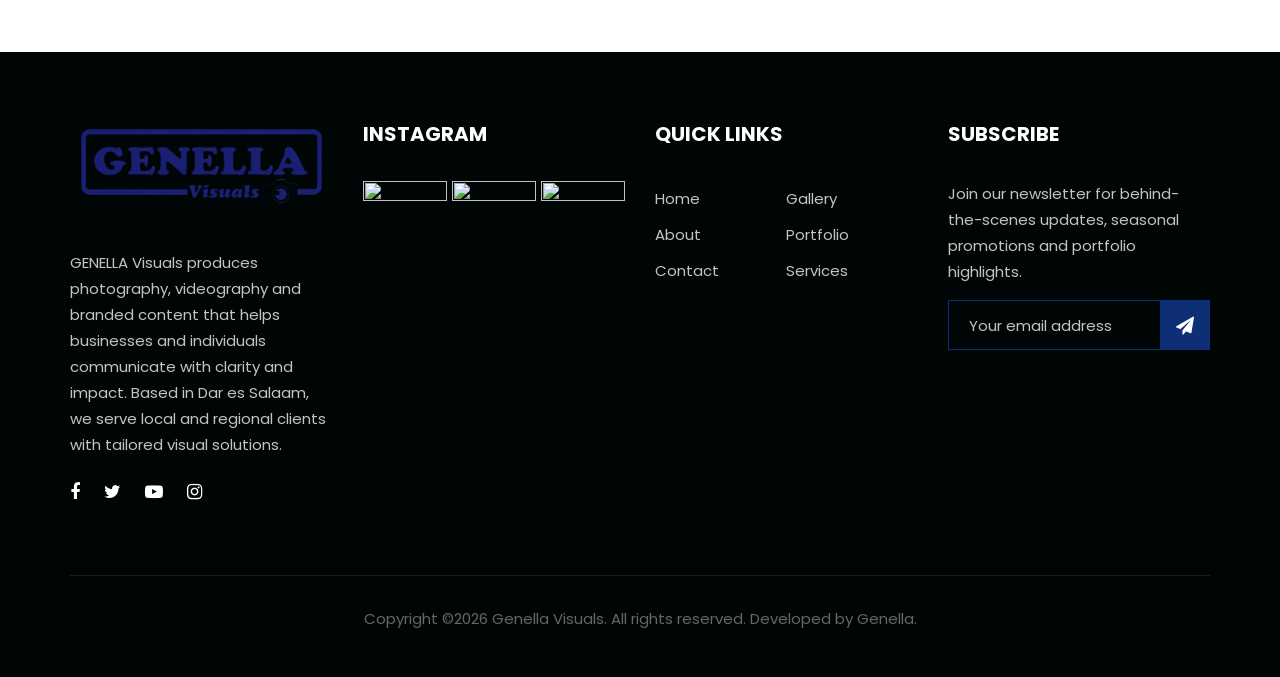
==== commit 6b7cc3e6: "I have updated team member now are four" ====
--- a/about.html
+++ b/about.html
@@ -173,7 +173,7 @@
                 </div>
             </div>
             <div class="row team-members-row">
-                <div class="col-lg-4 col-md-6 col-sm-6">
+                <div class="col-lg-3 col-md-6 col-sm-6">
                     <div class="team-item">
                         <img src="img/team/team-1.jpg" alt="">
                         <div class="ti-text">
@@ -188,7 +188,7 @@
                         </div>
                     </div>
                 </div>
-                <div class="col-lg-4 col-md-6 col-sm-6">
+                <div class="col-lg-3 col-md-6 col-sm-6">
                     <div class="team-item">
                         <img src="img/team/team-2.jpg" alt="">
                         <div class="ti-text">
@@ -203,12 +203,12 @@
                         </div>
                     </div>
                 </div>
-                <!-- <div class="col-lg-3 col-md-6 col-sm-6">
+                <div class="col-lg-3 col-md-6 col-sm-6">
                     <div class="team-item">
                         <img src="img/team/team-3.jpg" alt="">
                         <div class="ti-text">
-                            <h5>David</h5>
-                            <span>Photographer and Editor</span>
+                            <h5>DANIEL</h5>
+                            <span>Photographer</span>
                             <div class="ti-social">
                                 <a href="#"><i class="fa fa-facebook"></i></a>
                                 <a href="#"><i class="fa fa-twitter"></i></a>
@@ -217,13 +217,13 @@
                             </div>
                         </div>
                     </div>
-                </div> -->
-                <div class="col-lg-4 col-md-6 col-sm-6">
+                </div>
+                <div class="col-lg-3 col-md-6 col-sm-6">
                     <div class="team-item">
                         <img src="img/team/team-4.jpg" alt="">
                         <div class="ti-text">
                             <h5>GABOCHII</h5>
-                            <span>Photographer and Editor</span>
+                            <span>Editor</span>
                             <div class="ti-social">
                                 <a href="#"><i class="fa fa-facebook"></i></a>
                                 <a href="#"><i class="fa fa-twitter"></i></a>
--- a/css/style.css
+++ b/css/style.css
@@ -1936,6 +1936,16 @@
 	background: #f5f5f5;
 	text-align: center;
 	margin-bottom: 30px;
+	height: calc(100% - 30px);
+	border-radius: 14px;
+	overflow: hidden;
+	box-shadow: 0 14px 35px rgba(15, 34, 68, 0.08);
+	transition: transform 0.25s ease, box-shadow 0.25s ease;
+}
+
+.team-item:hover {
+	transform: translateY(-6px);
+	box-shadow: 0 20px 45px rgba(15, 34, 68, 0.14);
 }
 
 .team-members-row {
@@ -1947,7 +1957,10 @@
 }
 
 .team-item img {
+	width: 100%;
 	min-width: 100%;
+	height: 280px;
+	object-fit: cover;
 }
 
 .team-item .ti-text {
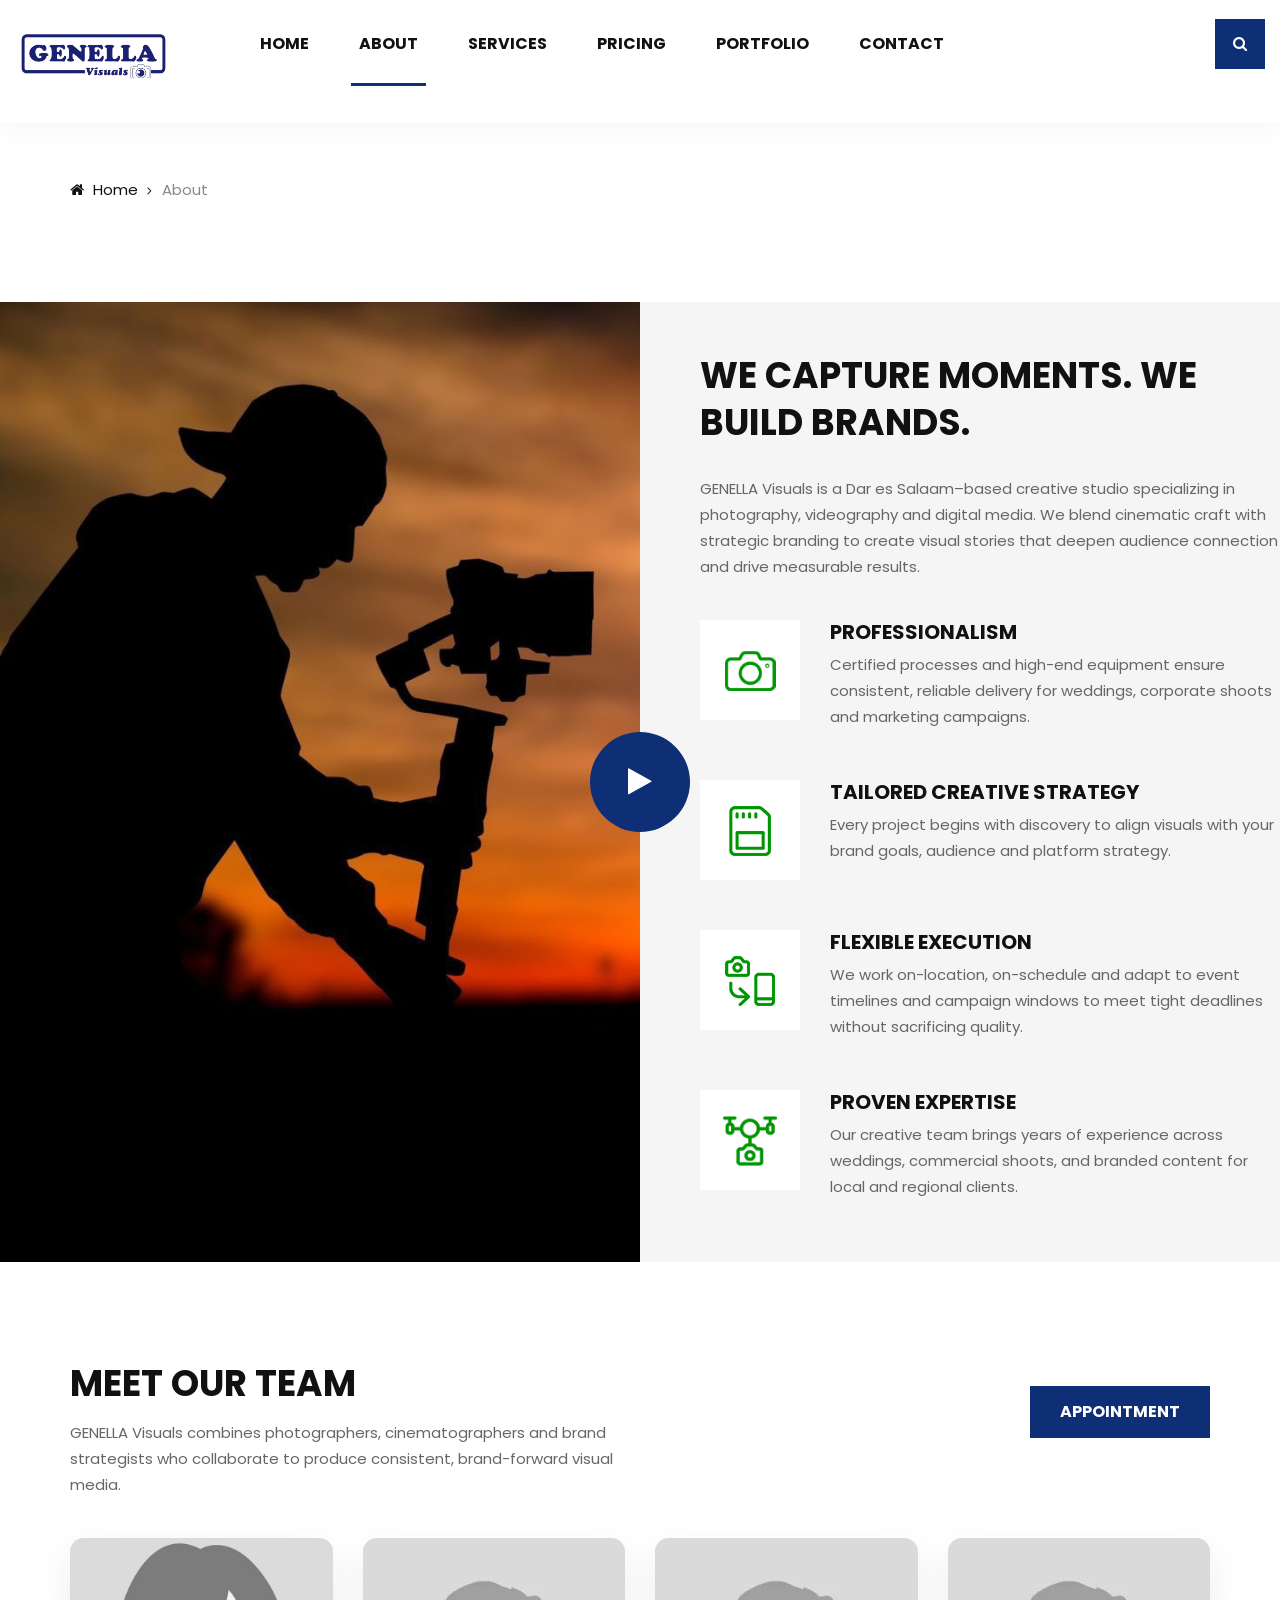
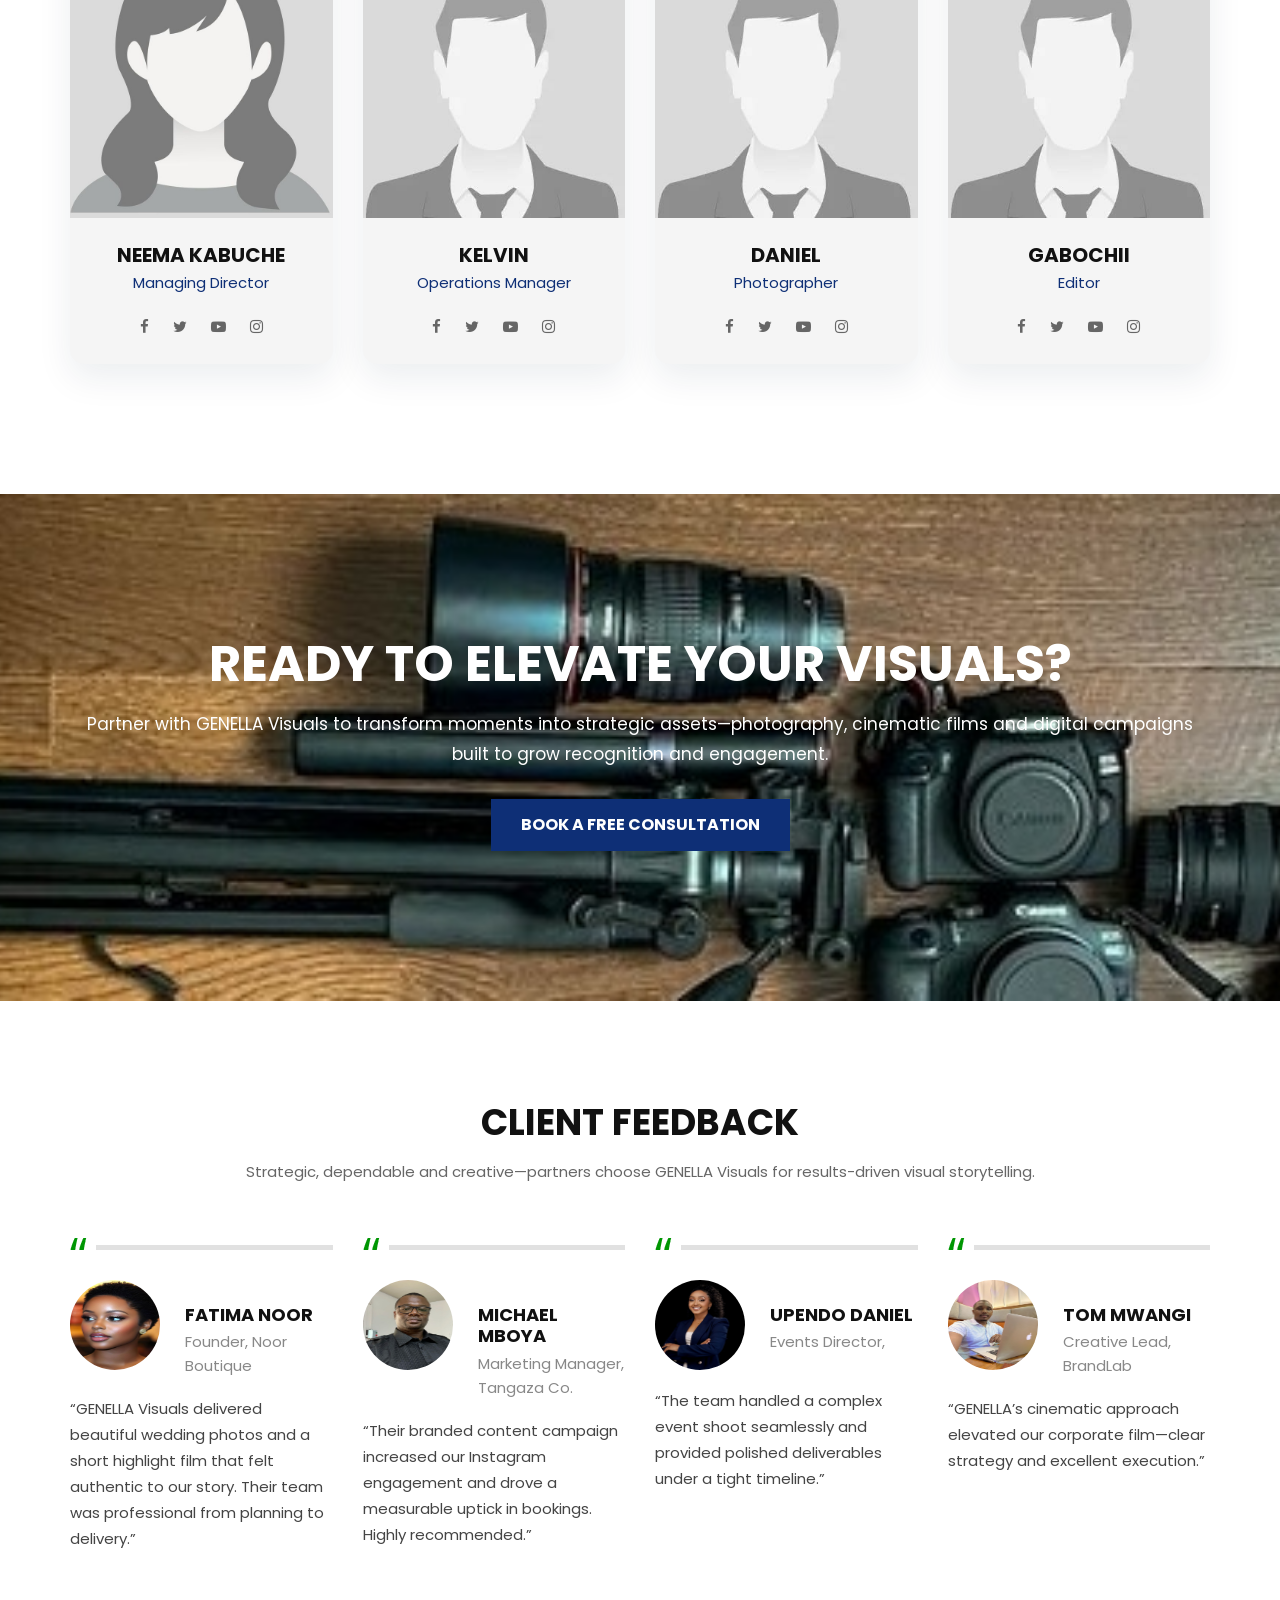
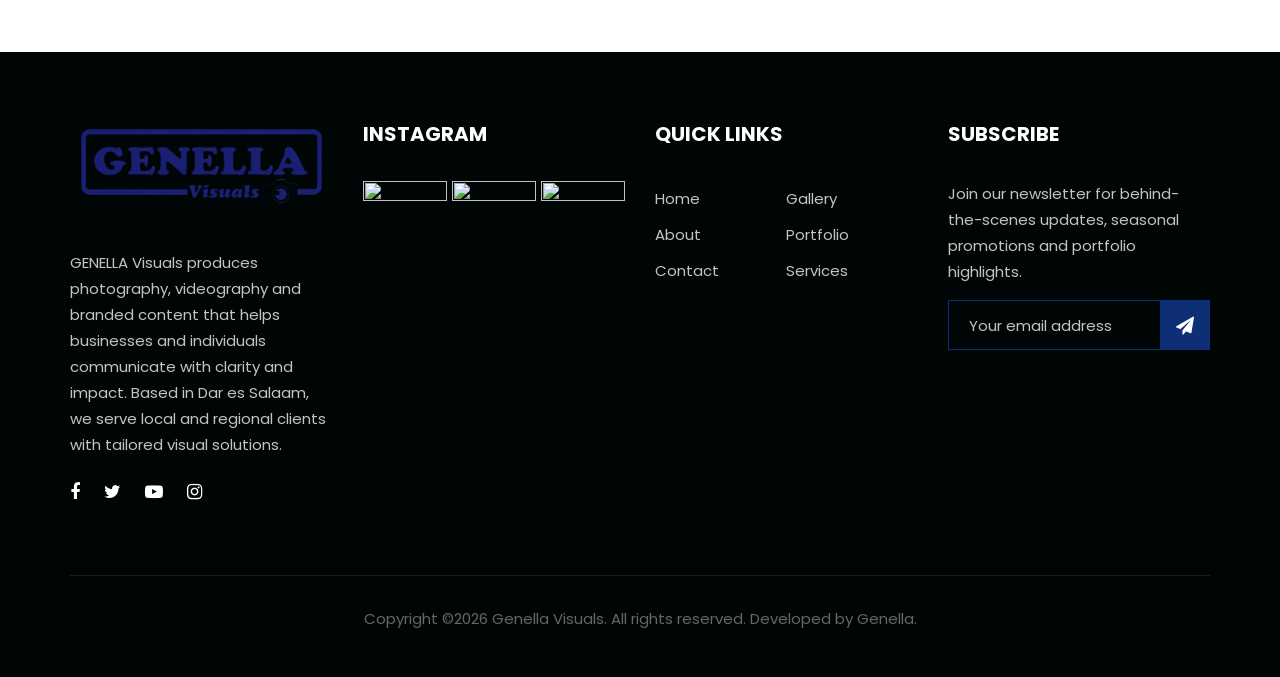
==== commit b216afac: "I have updated testmonial" ====
--- a/about.html
+++ b/about.html
@@ -290,7 +290,7 @@
                                 <img src="img/testimonial/ta-2.jpg" alt="">
                             </div>
                             <div class="ta-text">
-                                <h5>Michael Owino</h5>
+                                <h5>Michael Mboya</h5>
                                 <span>Marketing Manager, Tangaza Co.</span>
                             </div>
                         </div>
@@ -305,7 +305,7 @@
                                 <img src="img/testimonial/ta-3.jpg" alt="">
                             </div>
                             <div class="ta-text">
-                                <h5>Upendo</h5>
+                                <h5>Upendo Daniel</h5>
                                 <span>Events Director,</span>
                             </div>
                         </div>
@@ -320,7 +320,7 @@
                                 <img src="img/testimonial/ta-4.jpg" alt="">
                             </div>
                             <div class="ta-text">
-                                <h5>Tom Berger</h5>
+                                <h5>Tom Mwangi</h5>
                                 <span>Creative Lead, BrandLab</span>
                             </div>
                         </div>
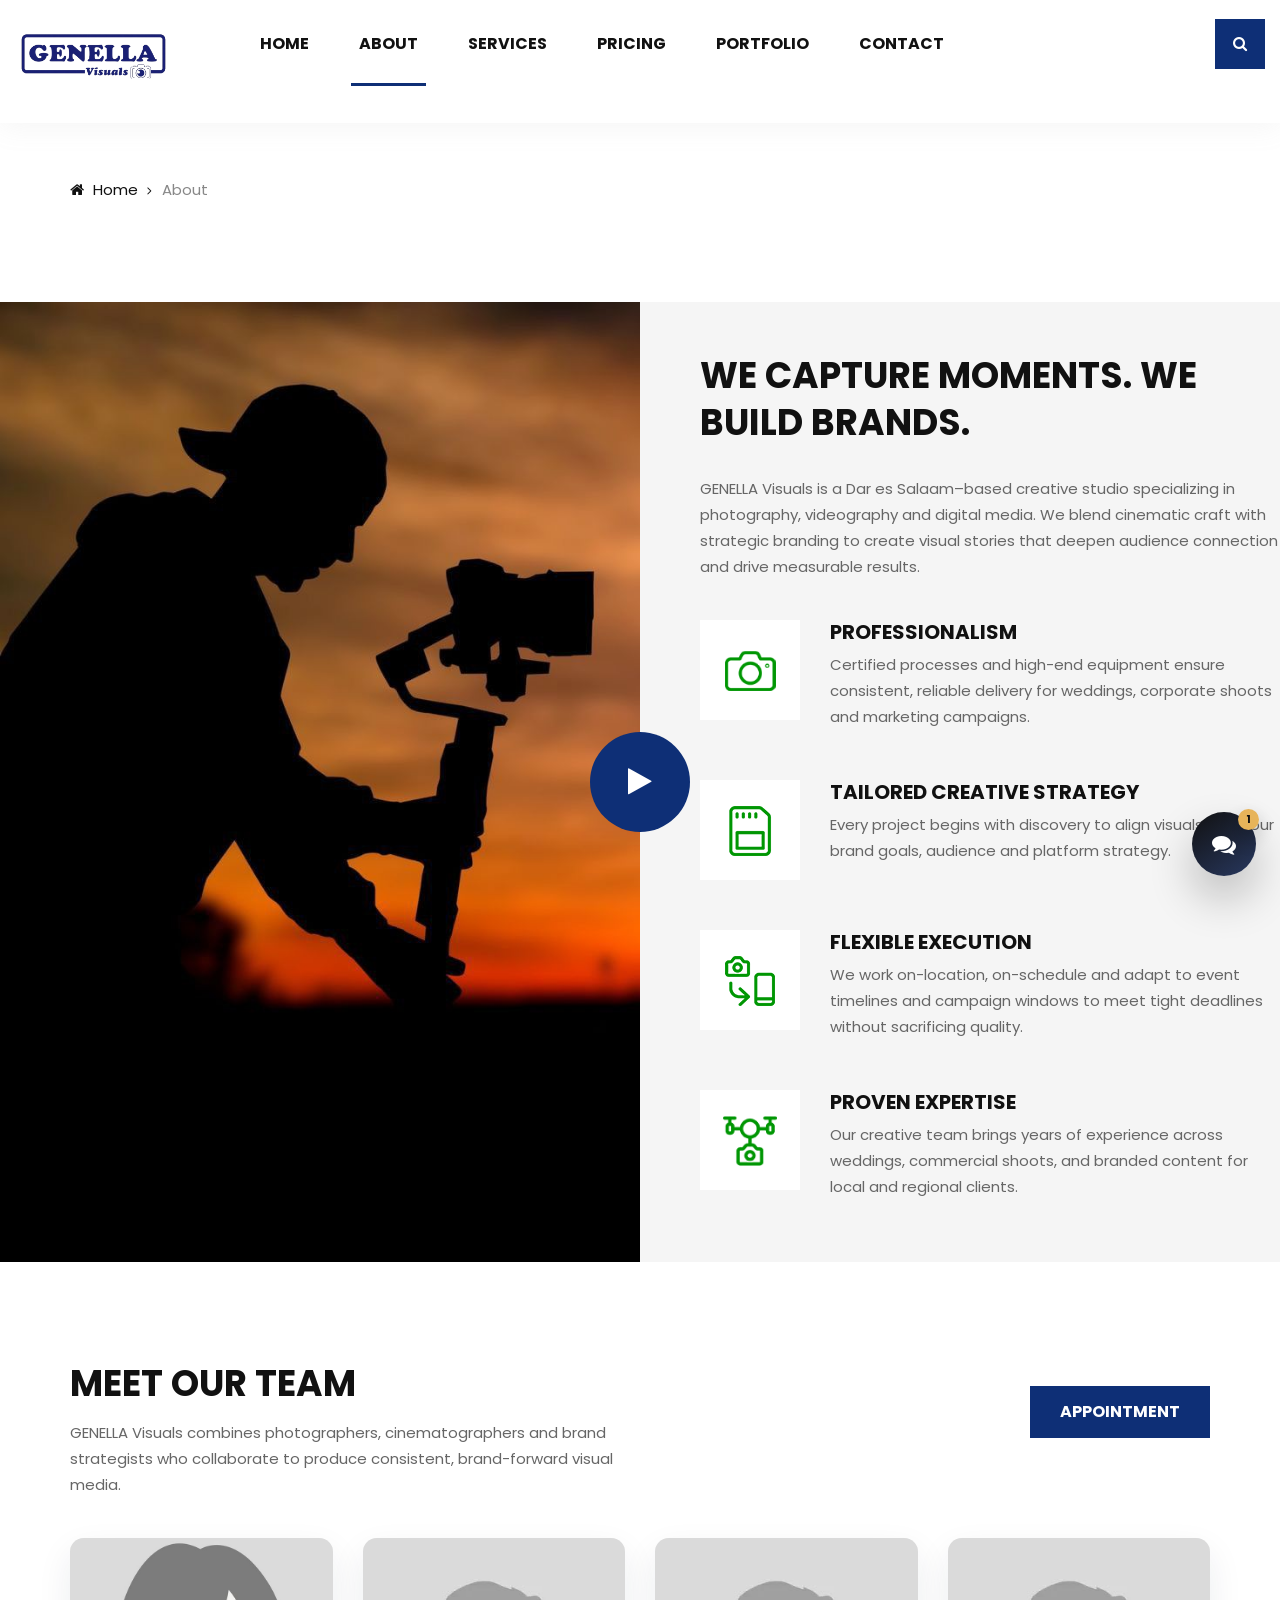
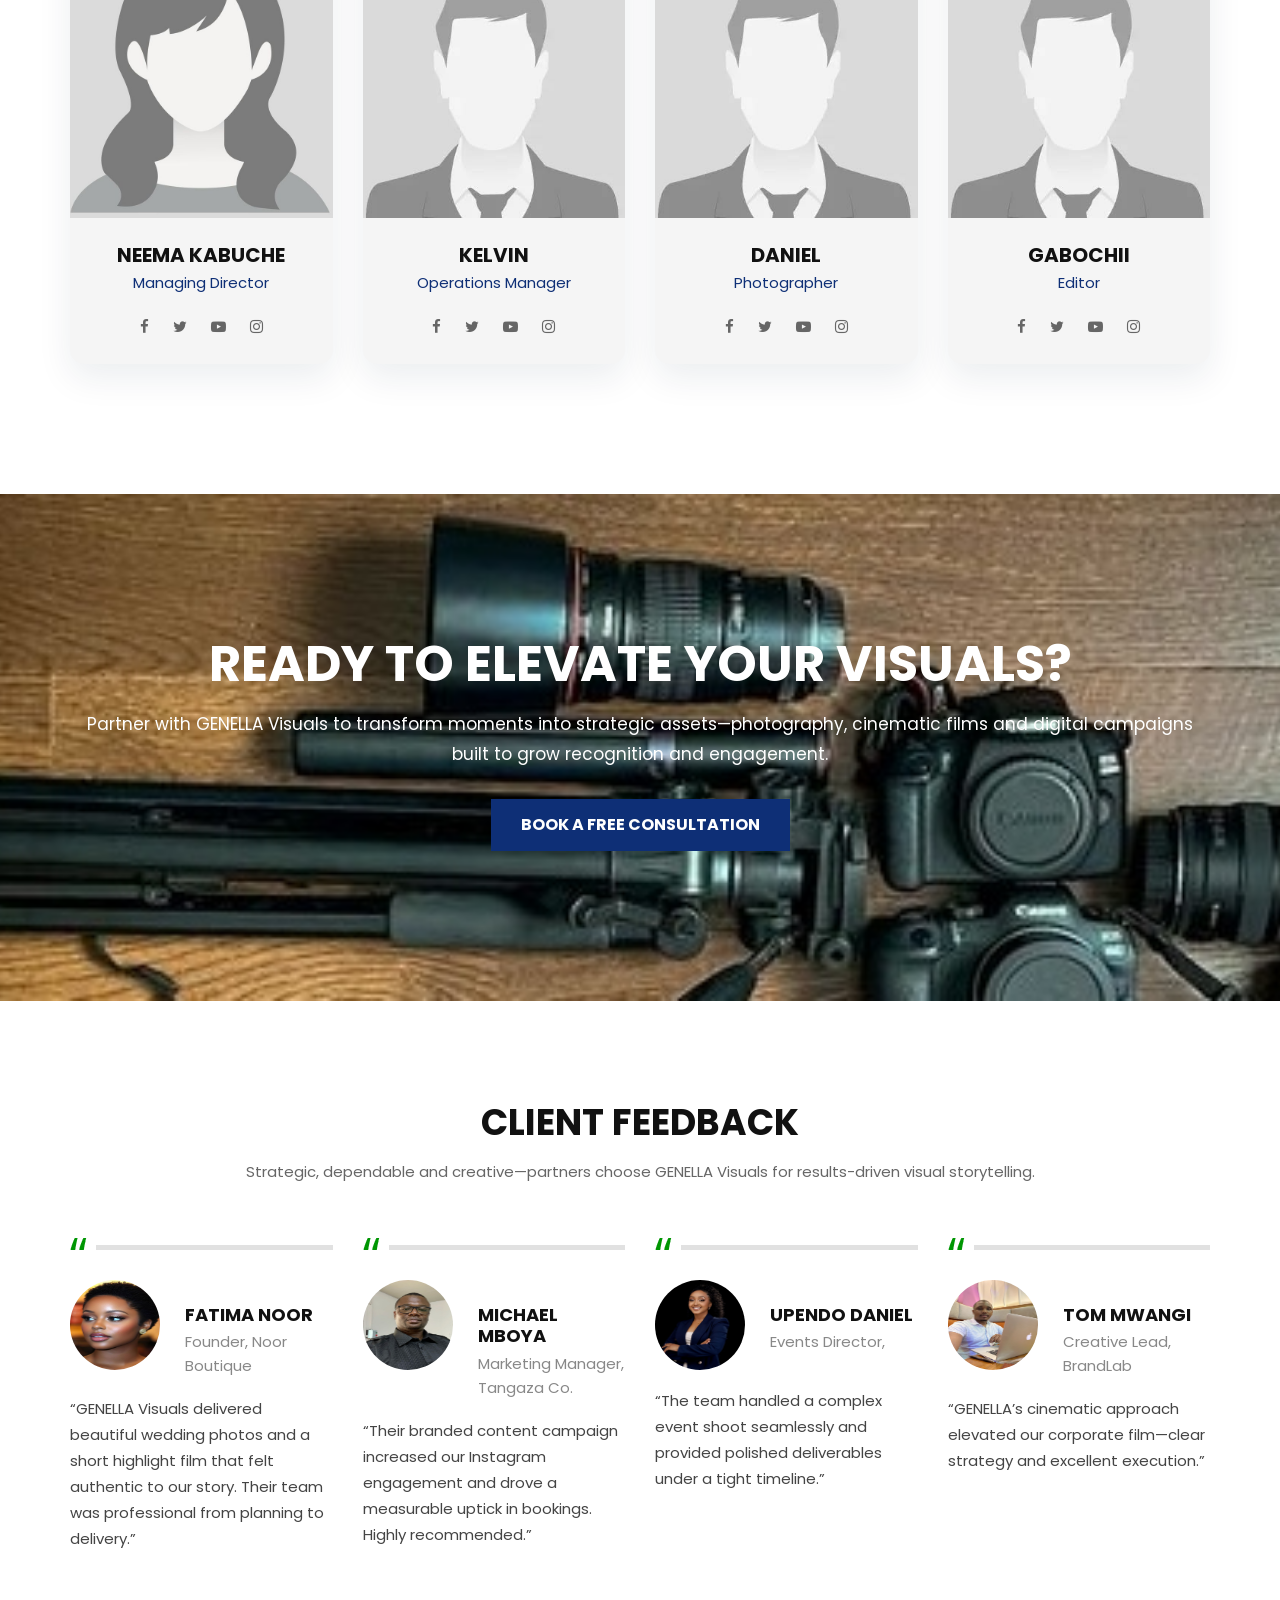
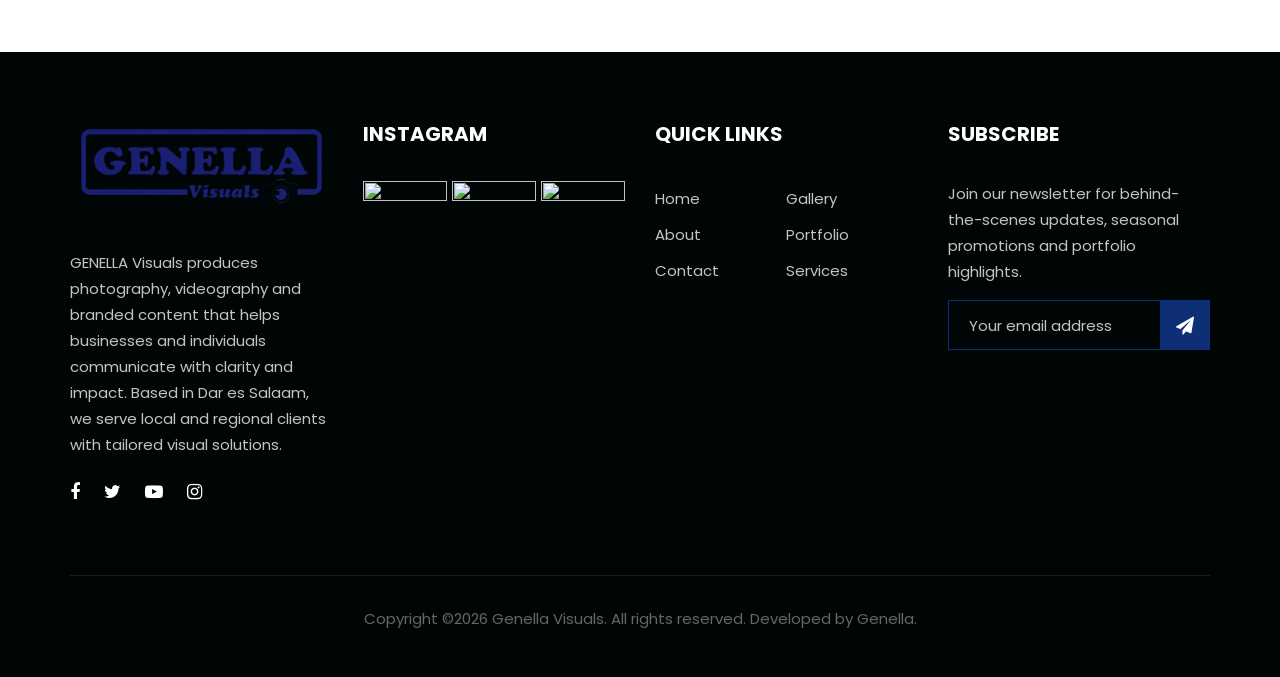
==== commit 3e3fa4d1: "I have add ai mode" ====
--- a/about.html
+++ b/about.html
@@ -34,6 +34,7 @@
     <link rel="stylesheet" href="css/magnific-popup.css" type="text/css">
     <link rel="stylesheet" href="css/slicknav.min.css" type="text/css">
     <link rel="stylesheet" href="css/style.css" type="text/css">
+    <link rel="stylesheet" href="css/genella-assistant.css" type="text/css">
 </head>
 
 <body>
@@ -425,6 +426,7 @@
     <script src="js/instagram-config.js"></script>
     <script src="js/instagram-feed.js"></script>
     <script src="js/main.js"></script>
+    <script src="js/genella-assistant.js"></script>
 </body>
 
 </html>
--- a/css/genella-assistant.css
+++ b/css/genella-assistant.css
@@ -0,0 +1,495 @@
+.gv-ai-widget {
+	position: fixed;
+	right: 24px;
+	bottom: 24px;
+	z-index: 1200;
+	font-family: "Poppins", sans-serif;
+	color: #151515;
+}
+
+.gv-ai-widget * {
+	box-sizing: border-box;
+}
+
+.gv-ai-launcher {
+	width: 64px;
+	height: 64px;
+	border: 0;
+	border-radius: 50%;
+	background: linear-gradient(145deg, #111, #28385f);
+	color: #fff;
+	box-shadow: 0 22px 45px rgba(0, 0, 0, 0.24);
+	display: flex;
+	align-items: center;
+	justify-content: center;
+	cursor: pointer;
+	transition: transform 180ms ease, box-shadow 180ms ease;
+	position: relative;
+}
+
+.gv-ai-launcher:hover,
+.gv-ai-launcher:focus-visible {
+	transform: translateY(-2px);
+	box-shadow: 0 28px 55px rgba(0, 0, 0, 0.3);
+	outline: none;
+}
+
+.gv-ai-launcher i {
+	font-size: 24px;
+}
+
+.gv-ai-badge {
+	position: absolute;
+	top: -3px;
+	right: -3px;
+	min-width: 21px;
+	height: 21px;
+	padding: 0 6px;
+	border-radius: 99px;
+	background: #e7b45a;
+	color: #111;
+	font-size: 11px;
+	font-weight: 700;
+	line-height: 21px;
+	box-shadow: 0 8px 20px rgba(0, 0, 0, 0.22);
+}
+
+.gv-ai-panel {
+	position: absolute;
+	right: 0;
+	bottom: 82px;
+	width: min(420px, calc(100vw - 32px));
+	height: min(710px, calc(100vh - 112px));
+	background: rgba(255, 255, 255, 0.94);
+	border: 1px solid rgba(17, 17, 17, 0.08);
+	border-radius: 22px;
+	box-shadow: 0 30px 80px rgba(0, 0, 0, 0.24);
+	backdrop-filter: blur(18px);
+	overflow: hidden;
+	display: grid;
+	grid-template-rows: auto auto 1fr auto;
+	opacity: 0;
+	transform: translateY(16px) scale(0.98);
+	pointer-events: none;
+	transition: opacity 200ms ease, transform 200ms ease;
+}
+
+.gv-ai-widget.is-open .gv-ai-panel {
+	opacity: 1;
+	transform: translateY(0) scale(1);
+	pointer-events: auto;
+}
+
+.gv-ai-header {
+	background: #111;
+	color: #fff;
+	padding: 18px 18px 16px;
+	display: flex;
+	align-items: center;
+	gap: 12px;
+}
+
+.gv-ai-avatar {
+	width: 42px;
+	height: 42px;
+	border-radius: 15px;
+	background: #fff;
+	display: flex;
+	align-items: center;
+	justify-content: center;
+	flex: 0 0 auto;
+}
+
+.gv-ai-avatar img {
+	max-width: 28px;
+	max-height: 28px;
+}
+
+.gv-ai-title {
+	min-width: 0;
+	flex: 1;
+}
+
+.gv-ai-title strong {
+	display: block;
+	font-size: 15px;
+	line-height: 1.2;
+}
+
+.gv-ai-title span {
+	display: block;
+	font-size: 12px;
+	color: rgba(255, 255, 255, 0.74);
+	margin-top: 3px;
+}
+
+.gv-ai-tools {
+	display: flex;
+	gap: 6px;
+}
+
+.gv-ai-icon-btn {
+	width: 34px;
+	height: 34px;
+	border: 1px solid rgba(255, 255, 255, 0.16);
+	border-radius: 12px;
+	background: rgba(255, 255, 255, 0.08);
+	color: #fff;
+	cursor: pointer;
+	display: inline-flex;
+	align-items: center;
+	justify-content: center;
+}
+
+.gv-ai-icon-btn:hover,
+.gv-ai-icon-btn:focus-visible {
+	background: rgba(255, 255, 255, 0.16);
+	outline: none;
+}
+
+.gv-ai-search {
+	display: none;
+	padding: 10px 14px;
+	background: #f7f7f7;
+	border-bottom: 1px solid #ececec;
+}
+
+.gv-ai-search.is-visible {
+	display: block;
+}
+
+.gv-ai-search input,
+.gv-ai-composer textarea,
+.gv-ai-booking input,
+.gv-ai-booking select,
+.gv-ai-booking textarea {
+	width: 100%;
+	border: 1px solid #dedede;
+	border-radius: 12px;
+	background: #fff;
+	color: #111;
+	font: inherit;
+}
+
+.gv-ai-search input {
+	height: 39px;
+	padding: 0 12px;
+	font-size: 13px;
+}
+
+.gv-ai-messages {
+	overflow-y: auto;
+	padding: 18px 14px 12px;
+	background:
+		linear-gradient(180deg, rgba(255, 255, 255, 0.9), rgba(250, 250, 250, 0.9)),
+		radial-gradient(circle at top right, rgba(231, 180, 90, 0.12), transparent 34%);
+}
+
+.gv-ai-row {
+	display: flex;
+	margin-bottom: 12px;
+	gap: 8px;
+	align-items: flex-end;
+}
+
+.gv-ai-row.is-user {
+	justify-content: flex-end;
+}
+
+.gv-ai-bubble {
+	max-width: 84%;
+	border-radius: 18px;
+	padding: 12px 13px;
+	font-size: 13px;
+	line-height: 1.55;
+	box-shadow: 0 9px 24px rgba(0, 0, 0, 0.07);
+	word-break: break-word;
+}
+
+.gv-ai-row.is-assistant .gv-ai-bubble {
+	background: #fff;
+	border: 1px solid rgba(17, 17, 17, 0.07);
+	border-bottom-left-radius: 6px;
+}
+
+.gv-ai-row.is-user .gv-ai-bubble {
+	background: #111;
+	color: #fff;
+	border-bottom-right-radius: 6px;
+}
+
+.gv-ai-bubble p {
+	margin: 0 0 8px;
+}
+
+.gv-ai-bubble p:last-child,
+.gv-ai-bubble ul:last-child,
+.gv-ai-bubble ol:last-child {
+	margin-bottom: 0;
+}
+
+.gv-ai-bubble ul,
+.gv-ai-bubble ol {
+	padding-left: 18px;
+	margin: 7px 0;
+}
+
+.gv-ai-bubble a {
+	color: #0e5bd8;
+	font-weight: 600;
+}
+
+.gv-ai-row.is-user .gv-ai-bubble a {
+	color: #f5cf87;
+}
+
+.gv-ai-bubble code {
+	background: rgba(0, 0, 0, 0.07);
+	border-radius: 6px;
+	padding: 1px 5px;
+}
+
+.gv-ai-bubble pre {
+	overflow-x: auto;
+	background: #151515;
+	color: #f8f8f8;
+	border-radius: 12px;
+	padding: 10px;
+	font-size: 12px;
+}
+
+.gv-ai-meta {
+	font-size: 10px;
+	color: #8a8a8a;
+	margin-top: 6px;
+	display: flex;
+	gap: 8px;
+	align-items: center;
+}
+
+.gv-ai-row.is-user .gv-ai-meta {
+	color: rgba(255, 255, 255, 0.68);
+	justify-content: flex-end;
+}
+
+.gv-ai-sources {
+	margin-top: 9px;
+	display: flex;
+	flex-wrap: wrap;
+	gap: 6px;
+}
+
+.gv-ai-source {
+	border: 1px solid #e0e0e0;
+	border-radius: 99px;
+	padding: 4px 8px;
+	font-size: 11px;
+	color: #333;
+	background: #fafafa;
+	text-decoration: none;
+}
+
+.gv-ai-chips,
+.gv-ai-actions {
+	display: flex;
+	flex-wrap: wrap;
+	gap: 7px;
+	margin-top: 10px;
+}
+
+.gv-ai-chip,
+.gv-ai-action {
+	border: 1px solid #dedede;
+	background: #fff;
+	color: #111;
+	border-radius: 99px;
+	padding: 7px 10px;
+	font-size: 12px;
+	font-weight: 600;
+	cursor: pointer;
+	text-decoration: none;
+}
+
+.gv-ai-action {
+	border-color: #111;
+	background: #111;
+	color: #fff;
+}
+
+.gv-ai-chip:hover,
+.gv-ai-chip:focus-visible,
+.gv-ai-action:hover,
+.gv-ai-action:focus-visible {
+	transform: translateY(-1px);
+	outline: none;
+}
+
+.gv-ai-typing {
+	width: 52px;
+	display: inline-flex;
+	gap: 4px;
+	align-items: center;
+}
+
+.gv-ai-typing span {
+	width: 7px;
+	height: 7px;
+	border-radius: 50%;
+	background: #777;
+	animation: gvAiTyping 900ms infinite ease-in-out;
+}
+
+.gv-ai-typing span:nth-child(2) {
+	animation-delay: 120ms;
+}
+
+.gv-ai-typing span:nth-child(3) {
+	animation-delay: 240ms;
+}
+
+.gv-ai-composer {
+	padding: 12px;
+	background: #fff;
+	border-top: 1px solid #ececec;
+}
+
+.gv-ai-upload-preview {
+	display: none;
+	gap: 7px;
+	margin-bottom: 8px;
+	flex-wrap: wrap;
+}
+
+.gv-ai-upload-preview.is-visible {
+	display: flex;
+}
+
+.gv-ai-file-pill {
+	background: #f4f4f4;
+	border: 1px solid #e4e4e4;
+	border-radius: 99px;
+	padding: 5px 8px;
+	font-size: 11px;
+}
+
+.gv-ai-composer-main {
+	display: grid;
+	grid-template-columns: auto 1fr auto;
+	gap: 8px;
+	align-items: end;
+}
+
+.gv-ai-composer textarea {
+	min-height: 44px;
+	max-height: 112px;
+	resize: none;
+	padding: 11px 12px;
+	font-size: 13px;
+	line-height: 1.4;
+}
+
+.gv-ai-send,
+.gv-ai-attach {
+	width: 44px;
+	height: 44px;
+	border-radius: 14px;
+	border: 0;
+	cursor: pointer;
+	display: inline-flex;
+	align-items: center;
+	justify-content: center;
+}
+
+.gv-ai-send {
+	background: #111;
+	color: #fff;
+}
+
+.gv-ai-attach {
+	background: #f3f3f3;
+	color: #111;
+}
+
+.gv-ai-booking {
+	display: grid;
+	gap: 8px;
+	margin-top: 9px;
+}
+
+.gv-ai-booking input,
+.gv-ai-booking select,
+.gv-ai-booking textarea {
+	min-height: 38px;
+	padding: 8px 10px;
+	font-size: 12px;
+}
+
+.gv-ai-booking textarea {
+	min-height: 66px;
+	resize: vertical;
+}
+
+.gv-ai-booking button {
+	border: 0;
+	border-radius: 12px;
+	background: #111;
+	color: #fff;
+	padding: 10px 12px;
+	font-weight: 700;
+	cursor: pointer;
+}
+
+.gv-ai-visually-hidden {
+	position: absolute;
+	width: 1px;
+	height: 1px;
+	padding: 0;
+	margin: -1px;
+	overflow: hidden;
+	clip: rect(0, 0, 0, 0);
+	white-space: nowrap;
+	border: 0;
+}
+
+@keyframes gvAiTyping {
+	0%, 80%, 100% {
+		transform: translateY(0);
+		opacity: 0.45;
+	}
+	40% {
+		transform: translateY(-5px);
+		opacity: 1;
+	}
+}
+
+@media (prefers-reduced-motion: reduce) {
+	.gv-ai-panel,
+	.gv-ai-launcher,
+	.gv-ai-chip,
+	.gv-ai-action,
+	.gv-ai-typing span {
+		animation: none;
+		transition: none;
+	}
+}
+
+@media only screen and (max-width: 575px) {
+	.gv-ai-widget {
+		right: 14px;
+		bottom: 14px;
+	}
+
+	.gv-ai-panel {
+		position: fixed;
+		inset: 10px;
+		width: auto;
+		height: auto;
+		bottom: 10px;
+		border-radius: 18px;
+	}
+
+	.gv-ai-launcher {
+		width: 58px;
+		height: 58px;
+	}
+}
